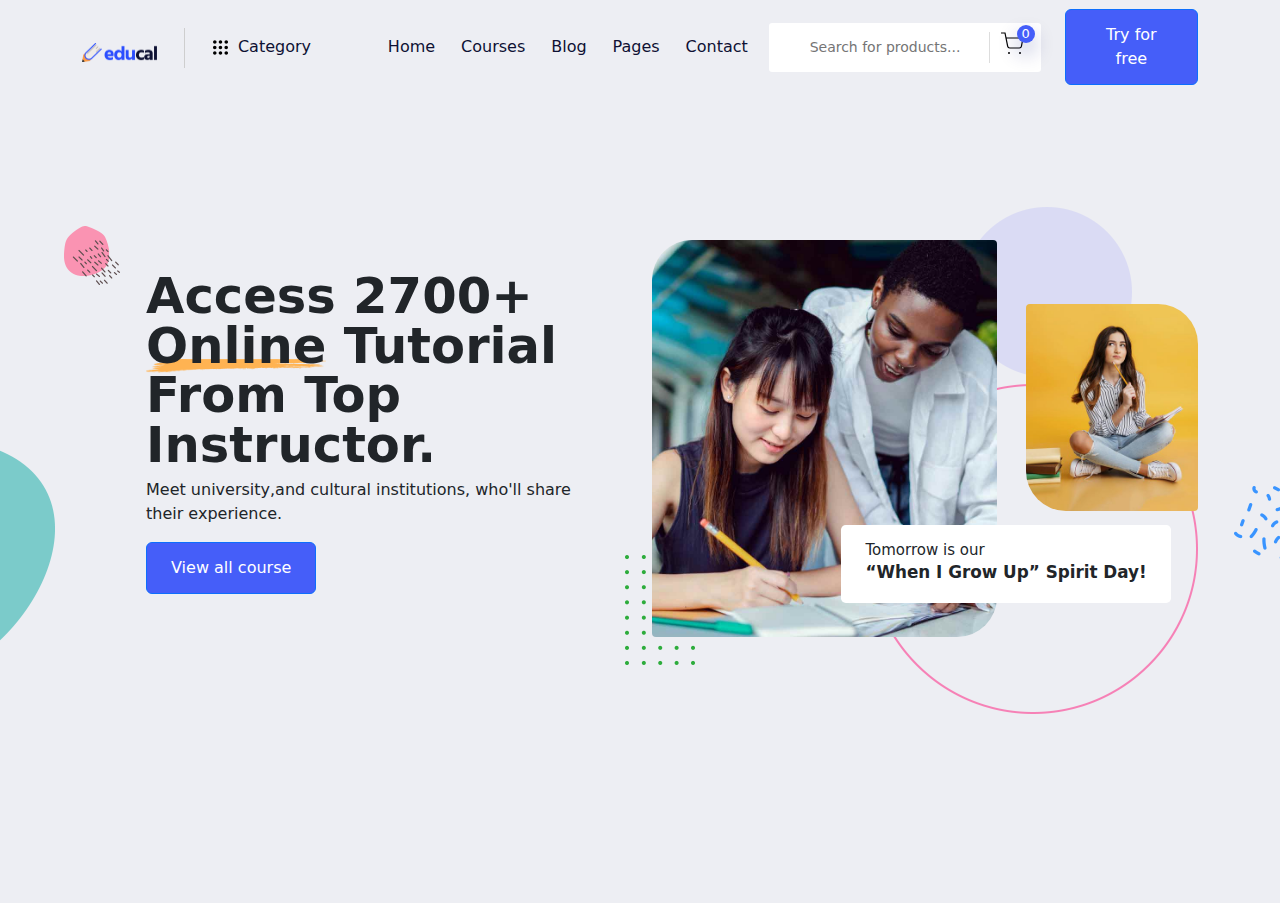
==== index.html @ 059711ac "created main_page" ====
<!DOCTYPE html>
<html lang="en">

<head>
    <meta charset="UTF-8">
    <meta name="viewport" content="width=device-width, initial-scale=1.0">
    <link rel="stylesheet" href="https://cdnjs.cloudflare.com/ajax/libs/font-awesome/6.5.2/css/all.min.css"
        integrity="sha512-SnH5WK+bZxgPHs44uWIX+LLJAJ9/2PkPKZ5QiAj6Ta86w+fsb2TkcmfRyVX3pBnMFcV7oQPJkl9QevSCWr3W6A=="
        crossorigin="anonymous" referrerpolicy="no-referrer" />
    <link rel="stylesheet" href="./assets/css/bootstrap.min.css">
    <link rel="stylesheet" href="./assets/css/style.css">
    <title>Educal</title>
</head>

<body>

    <header id="header">
        <div class="container-fluid">
            <div class="row align-items-center">
                <div class="col-3">
                    <div class="header_left d-flex align-items-center">
                        <a href="" class="logo">
                            <img src="./assets/images/logo-black.png" alt="">
                        </a>
                        <ul class="header_category position-relative">
                            <li class="drop_down_btn position-relative">
                                <a href="" class="d-flex align-items-center">
                                    <div class="header_category-icon">
                                        <svg viewBox="0 0 276.2 276.2">
                                            <g>
                                                <g>
                                                    <path class="cat-dot"
                                                        d="M33.1,2.5C15.3,2.5,0.9,17,0.9,34.8s14.5,32.3,32.3,32.3s32.3-14.5,32.3-32.3S51,2.5,33.1,2.5z">
                                                    </path>
                                                    <path class="cat-dot"
                                                        d="M137.7,2.5c-17.8,0-32.3,14.5-32.3,32.3s14.5,32.3,32.3,32.3c17.8,0,32.3-14.5,32.3-32.3S155.5,2.5,137.7,2.5    z">
                                                    </path>
                                                    <path class="cat-dot"
                                                        d="M243.9,67.1c17.8,0,32.3-14.5,32.3-32.3S261.7,2.5,243.9,2.5S211.6,17,211.6,34.8S226.1,67.1,243.9,67.1z">
                                                    </path>
                                                    <path class="cat-dot"
                                                        d="M32.3,170.5c17.8,0,32.3-14.5,32.3-32.3c0-17.8-14.5-32.3-32.3-32.3S0,120.4,0,138.2S14.5,170.5,32.3,170.5z">
                                                    </path>
                                                    <path class="cat-dot"
                                                        d="M136.8,170.5c17.8,0,32.3-14.5,32.3-32.3c0-17.8-14.5-32.3-32.3-32.3c-17.8,0-32.3,14.5-32.3,32.3    C104.5,156.1,119,170.5,136.8,170.5z">
                                                    </path>
                                                    <path class="cat-dot"
                                                        d="M243,170.5c17.8,0,32.3-14.5,32.3-32.3c0-17.8-14.5-32.3-32.3-32.3s-32.3,14.5-32.3,32.3    C210.7,156.1,225.2,170.5,243,170.5z">
                                                    </path>
                                                    <path class="cat-dot"
                                                        d="M33,209.1c-17.8,0-32.3,14.5-32.3,32.3c0,17.8,14.5,32.3,32.3,32.3s32.3-14.5,32.3-32.3S50.8,209.1,33,209.1z    ">
                                                    </path>
                                                    <path class="cat-dot"
                                                        d="M137.6,209.1c-17.8,0-32.3,14.5-32.3,32.3c0,17.8,14.5,32.3,32.3,32.3c17.8,0,32.3-14.5,32.3-32.3    S155.4,209.1,137.6,209.1z">
                                                    </path>
                                                    <path class="cat-dot"
                                                        d="M243.8,209.1c-17.8,0-32.3,14.5-32.3,32.3c0,17.8,14.5,32.3,32.3,32.3c17.8,0,32.3-14.5,32.3-32.3    S261.6,209.1,243.8,209.1z">
                                                    </path>
                                                </g>
                                            </g>
                                        </svg>
                                    </div>
                                    <span>Category</span>
                                </a>
                                <ul class="category_drop_down_menu drop_down_menu position-absolute">
                                    <li><a href="">English Learning</a></li>
                                    <li><a href="">Web Development</a></li>
                                    <li><a href="">Logo Design</a></li>
                                    <li><a href="">Motion Graphics</a></li>
                                    <li><a href="">Video Edition</a></li>
                                </ul>
                            </li>
                        </ul>
                    </div>
                </div>
                <div class="col-9">
                    <div class="header_right d-flex align-items-center justify-content-around">
                        <nav class="main_menu">
                            <ul class="d-flex align-items-center justify-content-evenly">
                                <li class="drop_down_btn position-relative">
                                    <a href="">Home <span><i class="fas fa-chevron-down"></i></span></a>
                                    <ul class="drop_down_menu position-absolute">
                                        <li><a href="">Home 01</a></li>
                                        <li><a href="">Home 02</a></li>
                                        <li><a href="">Home 03</a></li>
                                    </ul>
                                </li>
                                <li class="drop_down_btn position-relative">
                                    <a href="">Courses <span><i class="fas fa-chevron-down"></i></span></a>

                                <li class="drop_down_btn position-relative">
                                    <a href="">Blog <span><i class="fas fa-chevron-down"></i></span></a>

                                <li class="drop_down_btn position-relative">
                                    <a href="">Pages <span><i class="fas fa-chevron-down"></i></span></a>

                                <li title="Contact"><a href="#">Contact</a></li>
                            </ul>
                        </nav>
                        <div class="form_and_btn d-flex align-items-center justify-content-between">
                            <form action="#" class="d-flex position-relative">
                                <button><i class="fas fa-search"></i></button>
                                <input type="text" placeholder="Search for products...">
                                <a href="#" class="shop_cart position-relative">
                                    <div class="shop_cart_icon">
                                        <svg viewBox="0 0 24 24">
                                            <circle class="st0" cx="9" cy="21" r="1"></circle>
                                            <circle class="st0" cx="20" cy="21" r="1"></circle>
                                            <path class="st0"
                                                d="M1,1h4l2.7,13.4c0.2,1,1,1.6,2,1.6h9.7c1,0,1.8-0.7,2-1.6L23,6H6">
                                            </path>
                                        </svg>
                                    </div>
                                    <span class="shop_cart_label">0</span>
                                </a>
                            </form>
                            <a href="#" class="try_free btn btn-primary">Try for free</a>
                        </div>
                    </div>
                </div>
            </div>
        </div>
    </header>

    <!-- main_page section  -->
    <section class="main_page position-relative">
        <div class="main_page_custom_shape">
            <img src="./assets/images/hero-1-circle.png" alt="" class="circle position-absolute">
            <img src="./assets/images/hero-1-circle-2.png" alt="" class="semicircle position-absolute">
            <img src="./assets/images/hero-1-dot-2.png" alt="" class="dots position-absolute">
        </div>
        <div class="container">
            <div class="row">
                <div class="col-6">
                    <div class="article_wrapper">
                        <article class="article">
                            <h3><span class="d-block">Access 2700+</span>
                                <span class="yellow-line position-relative">
                                    Online
                                    <img class="yellowbg position-absolute" src="./assets/images/yellow-bg.png"
                                        alt="yellow">
                                </span>
                                Tutorial From Top Instructor.
                            </h3>
                            <p>Meet university,and cultural institutions, who'll share their experience.</p>
                            <a href="" class="try_free btn btn-primary">View all course</a>
                        </article>
                    </div>
                </div>
                <div class="col-6">
                    <div class="main_page_main_right position-relative d-flex">
                        <div class="main_page_right_side">
                            <img src="./assets/images/hero-1-dot.png" alt="" class="dot-square position-absolute">
                            <img src="./assets/images/hero-1-circle-4.png" alt="" class="fill_circle position-absolute">
                            <img src="./assets/images/hero-1-circle-3.png" alt=""
                                class="stroke_circle position-absolute">
                        </div>
                        <div class="main_page_thumb_big">
                            <figure>
                                <img src="./assets/images/hero-1.jpg" alt="">
                            </figure>
                            <div class="animation_details position-absolute">
                                <span>Tomorrow is our</span>
                                <h4>“When I Grow Up” Spirit Day!</h4>
                            </div>
                        </div>
                        <div class="main_page_thumb_sm">
                            <figure>
                                <img src="./assets/images/hero-sm-1.jpg" alt="Small Image">
                            </figure>
                        </div>
                    </div>
                </div>
            </div>
        </div>
    </section>









    <script src="https://code.jquery.com/jquery-3.4.1.slim.min.js"
        integrity="sha384-J6qa4849blE2+poT4WnyKhv5vZF5SrPo0iEjwBvKU7imGFAV0wwj1yYfoRSJoZ+n"
        crossorigin="anonymous"></script>
    <script src="https://cdn.jsdelivr.net/npm/popper.js@1.16.0/dist/umd/popper.min.js"
        integrity="sha384-Q6E9RHvbIyZFJoft+2mJbHaEWldlvI9IOYy5n3zV9zzTtmI3UksdQRVvoxMfooAo"
        crossorigin="anonymous"></script>
    <script src="https://cdn.jsdelivr.net/npm/bootstrap@4.4.1/dist/js/bootstrap.min.js"
        integrity="sha384-wfSDF2E50Y2D1uUdj0O3uMBJnjuUD4Ih7YwaYd1iqfktj0Uod8GCExl3Og8ifwB6"
        crossorigin="anonymous"></script>
    <script src="./assets/js/script.js"></script>
</body>

</html>
---- assets/css/style.css ----
/* all */
* {
    margin: 0px;
    padding: 0px;
    box-sizing: border-box;
}

body {
    overflow-x: hidden;
}

img {
    max-width: 100%;
}

p {
    line-height: 1.5;
}

ul {
    list-style: none;
    margin: 0px;
}

a {
    text-decoration: none;
}

a,
span,
label,
input {
    display: inline-block;
}

input,
textarea,
button {
    outline: none;
}

section {
    z-index: 3;
}

.shown {
    display: block;
    visibility: visible;
    opacity: 1;
    animation: scale 1s ease-in-out forwards;
    -webkit-animation: scale 1s ease-in-out forwards;
}

.hide {
    display: none;
    visibility: hidden;
    opacity: 0;
}



a.try_free {
    padding: 12.8px 24px;
    background: #455ef9;
}

a.try_free:hover {
    background: #455ef9;
    border-color: #455ef9;
    box-shadow: var(--shadow, 0 10px 20px 0 rgba(4, 23, 118, 0.3)) !important;
}

article.article h3 span .yellowbg {
    bottom: -2px;
    left: 0px;
    z-index: -1;
    animation: 3s linear 0s infinite normal none running yellowBg;
}

@keyframes yellowBg {
    0% {
        width: 0px;
    }

    15% {
        width: 100%;
    }

    85% {
        opacity: 1;
    }

    90% {
        width: 100%;
        opacity: 0;
    }

    100% {
        width: 0px;
        opacity: 0;
    }
}

/* header */

header {
    position: absolute;
    top: 0px;
    left: 0px;
    width: 100%;
    padding: 0px 70px;
    z-index: 100;
}


ul li a,
a {
    color: var(--color, #0e1133);
    font-weight: 500;
    transition: all 0.3s ease-in-out 0s;
}


header .header_left a.logo {
    margin-top: 10px;
}

header .header_left a.logo figure {
    width: 114px;
    height: 46px;
    margin: 0;
}

header .header_category {
    padding-left: 56px;
}

header .header_category::before {
    content: "";
    position: absolute;
    top: -7px;
    left: 27px;
    width: 1px;
    height: 165%;
    background: rgb(206, 206, 206);
}

header .header_category li ul.drop_down_menu li>a:hover,
header ul li.drop_down_btn:hover>a {
    color: blue;
}

header .header_category .header_category-icon {
    width: 15px;
    margin-right: 10px;
}

header ul li ul.drop_down_menu {
    left: 0px;
    width: 200px;
    background: var(--color-light, #fff);
    box-shadow: rgba(8, 0, 42, 0.08);
    visibility: hidden;
    opacity: 0;
    transition: all 0.3s ease-out 0s;
    z-index: 9;
}

header ul li ul.category_drop_down_menu {
    padding: 17px 0px 15px;
    border-radius: 4px;
}

header ul li ul.drop_down_menu li a {
    width: 100%;
}

header .header_category li ul.drop_down_menu li>a {
    padding: 3px 30px;
    color: rgb(109, 110, 117);
    font-weight: 500;
    text-transform: capitalize;
}

header li.drop_down_btn:hover ul.drop_down_menu {
    top: 100%;
    visibility: visible;
    opacity: 1;
}

header .header_right nav.main_menu {
    width: 50%;
}

header .header_right nav.main_menu ul {
    padding: 0px;
}

header .header_right nav.main_menu ul a:not(.drop_down_menu a) {
    padding: 35px 0px;
}

header nav.main_menu ul li ul.drop_down_menu {
    top: 120%;
}

header nav.main_menu ul li ul.drop_down_menu a {
    padding: 10px 25px;
    font-size: 13px;
    position: relative;
    z-index: 1;
}

header nav.main_menu ul li ul.drop_down_menu li:not(:last-child) a {
    border-bottom: 1px solid rgb(221, 221, 221);
}

header nav.main_menu ul li ul.drop_down_menu a::before {
    content: "";
    position: absolute;
    top: 0px;
    left: 0px;
    width: 100%;
    z-index: -2;
    transform-origin: right center;
    transform: scaleX(0);
    transition: transform 0.5s ease-in-out 0s;
}

header nav.main_menu ul li ul.drop_down_menu a:hover {
    color: var(--color-light, blue);
}


header nav.main_menu ul li ul.drop_down_menu a:hover::before {
    transform-origin: left center;
    transform: scaleX(1);
    transition-delay: 0.1s;
}

header .form_and_btn form {
    background: #fff;
    padding: 8px 16px 8px 24px;
    border-radius: 3.2px;
    margin-right: 24px;
    border: 1px solid transparent;
}

header .form_and_btn form .shop_cart_icon {
    width: 24px;
}

header .form_and_btn form .shop_cart_icon path {
    fill: transparent;
    stroke: rgb(0, 0, 0);
    stroke-width: 1.2px;
}

header .form_and_btn form button,
.form_and_btn form input {
    background: transparent;
    border: none;
}

header .form_and_btn form input {
    padding: 5px 16px;
    font-size: 14px;
    width: 100%;
    border-right: 1px solid rgb(221, 221, 221);
    margin-right: 10px;
}

header .form_and_btn form .shop_cart span {
    position: absolute;
    top: -7px;
    right: -11px;
    width: 18px;
    height: 18px;
    border-radius: 50%;
    background: #455ef9;
    text-align: center;
    line-height: 18px;
    color: var(--color-light, #fff);
    font-size: 13px;
    box-shadow: var(--shadow, 0 10px 20px 0 rgba(4, 23, 118, 0.3));
}



/* main_page */

section.main_page {
    padding-top: 240px;
    padding-bottom: 250px;
    background: #edeef3;
}

section.main_page .main_page_custom_shape img.circle {
    top: 25%;
    left: 5%;
    animation: 5s linear 0s infinite alternate none running rotate;
}

@keyframes rotate {
    to {
        transform: rotate(360deg);
    }
}

section.main_page .main_page_custom_shape img.semicircle {
    bottom: 29%;
    left: 0px;
}

section.main_page .main_page_custom_shape img.dots {
    right: 0px;
    bottom: 38%;
}

section.main_page .article_wrapper {
    padding-top: 32px;
}

section.main_page article.article {
    padding: 0px 16px 0px 64px;
}

article.article h3 {
    font-size: 49.6px;
    line-height: 1;
    font-weight: 600;
}

section.main_page article.main_page_article p {
    font-size: 19.2px;
    padding-right: 128px;
    margin-bottom: 32px;
}

section.main_page .main_page_main_right img {
    z-index: -1;
}

section.main_page .main_page_main_right img.dot-square {
    bottom: -3%;
    left: -5%;
    animation: 3s linear 0s infinite alternate none running upDown;
}

@keyframes upDown {
    100% {
        bottom: 14%;
    }
}

section.main_page .main_page_main_right img.fill_circle {
    top: -8%;
    right: 12%;
}

section.main_page .main_page_main_right img.stroke_circle {
    right: 0px;
    bottom: -15%;
}

section.main_page .main_page_main_right .main_page_thumb_big {
    margin-right: 28.8px;
}

section.main_page .main_page_main_right .main_page_thumb_big figure {
    border-radius: 40px 4px 40px 4px;
    overflow: hidden;
}

section.main_page.main_page_main_right.main_page_thumb_sm {
    width: 72%;
}

section.main_page .main_page_main_right .main_page_thumb_sm figure {
    margin-top: 64px;
    overflow: hidden;
    border-radius: 4px 40px 4px 40px;
}

section.main_page .main_page_main_right .animation_details {
    right: 5%;
    bottom: 12%;
    padding: 12.8px 24px;
    border-radius: 4.8px;
    background: #fff;
    box-shadow: shadow;
    animation: 2.5s ease 0s infinite normal none running bounce;
}

@keyframes bounce {

    0%,
    20%,
    50%,
    80%,
    100% {
        transform: translateY(0);
    }

    40% {
        transform: translateY(-30px);
    }

    60% {
        transform: translateY(-15px);
    }
}

section.main_page .main_page_main_right .animation_details h4 {
    font-size: 16.8px;
    font-weight: 600;
}

section.main_page .main_page_main_right .animation_details span {
    font-size: 15px;
}
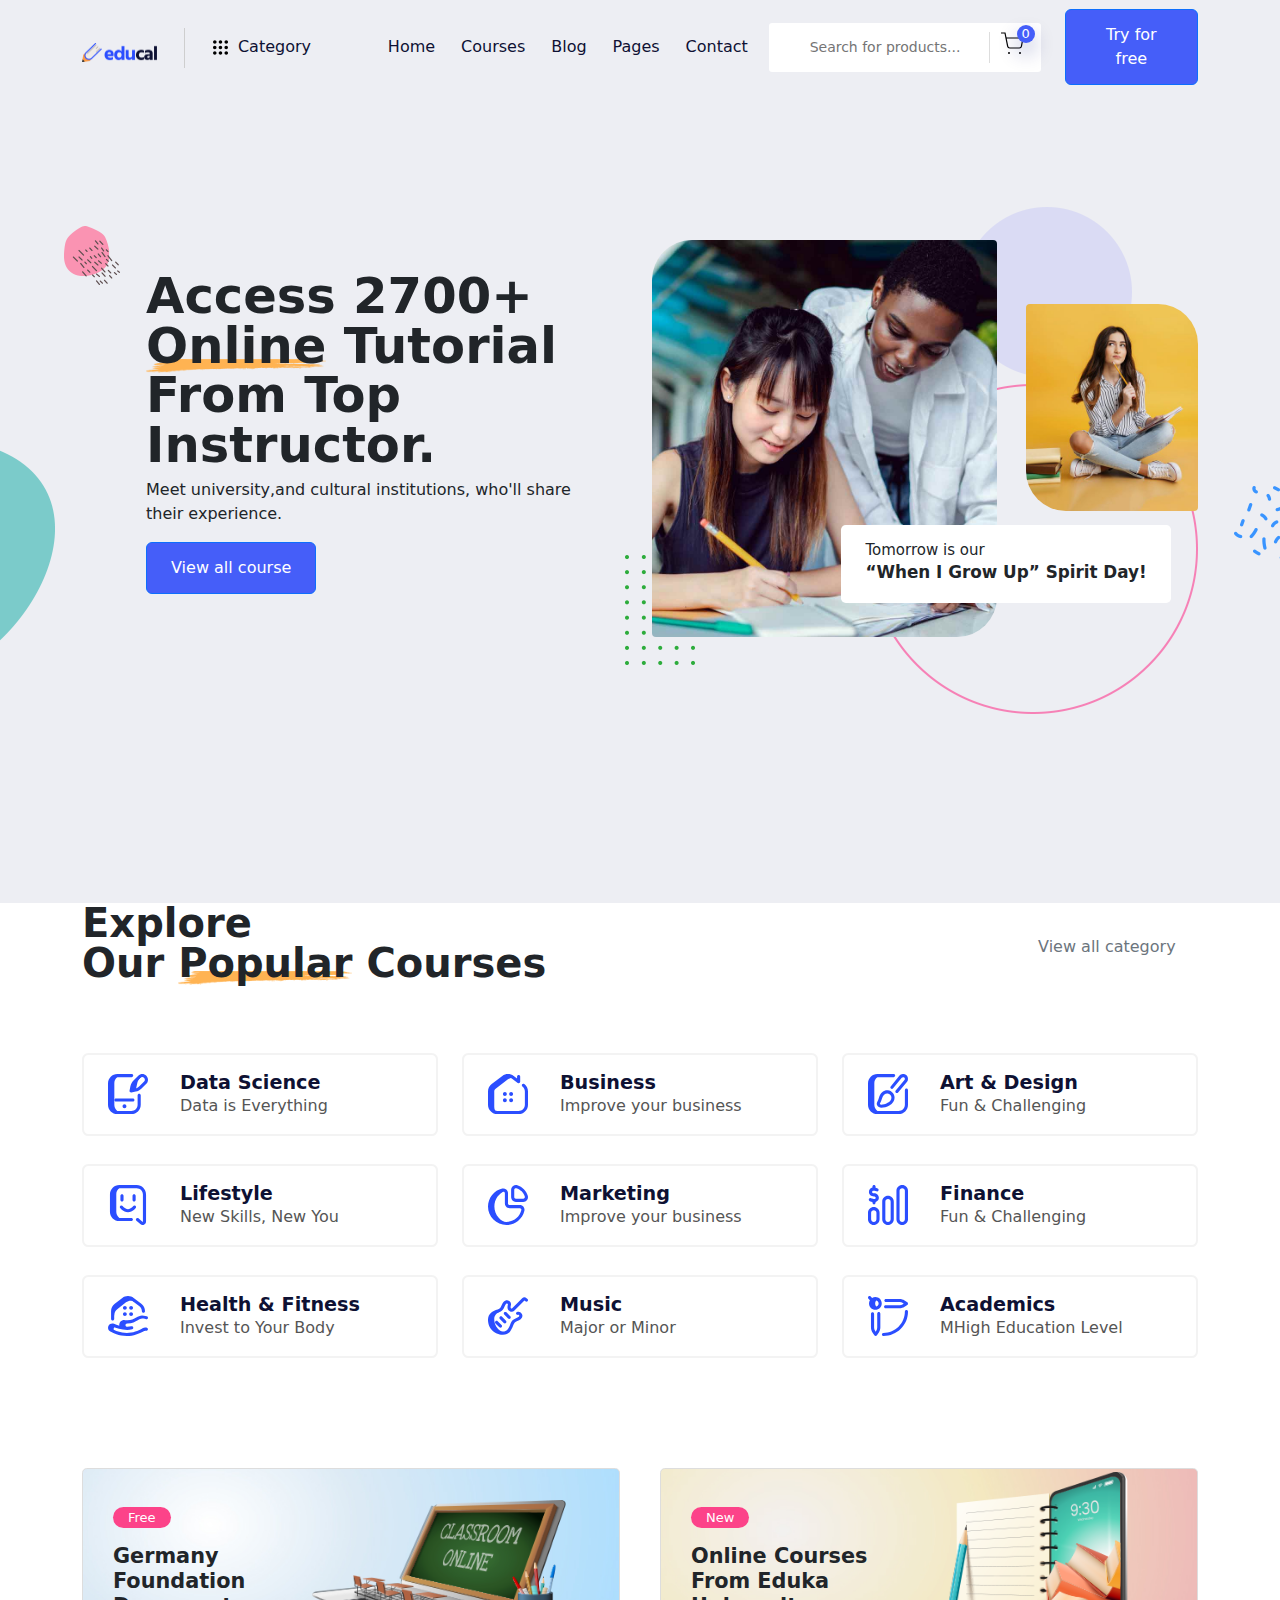
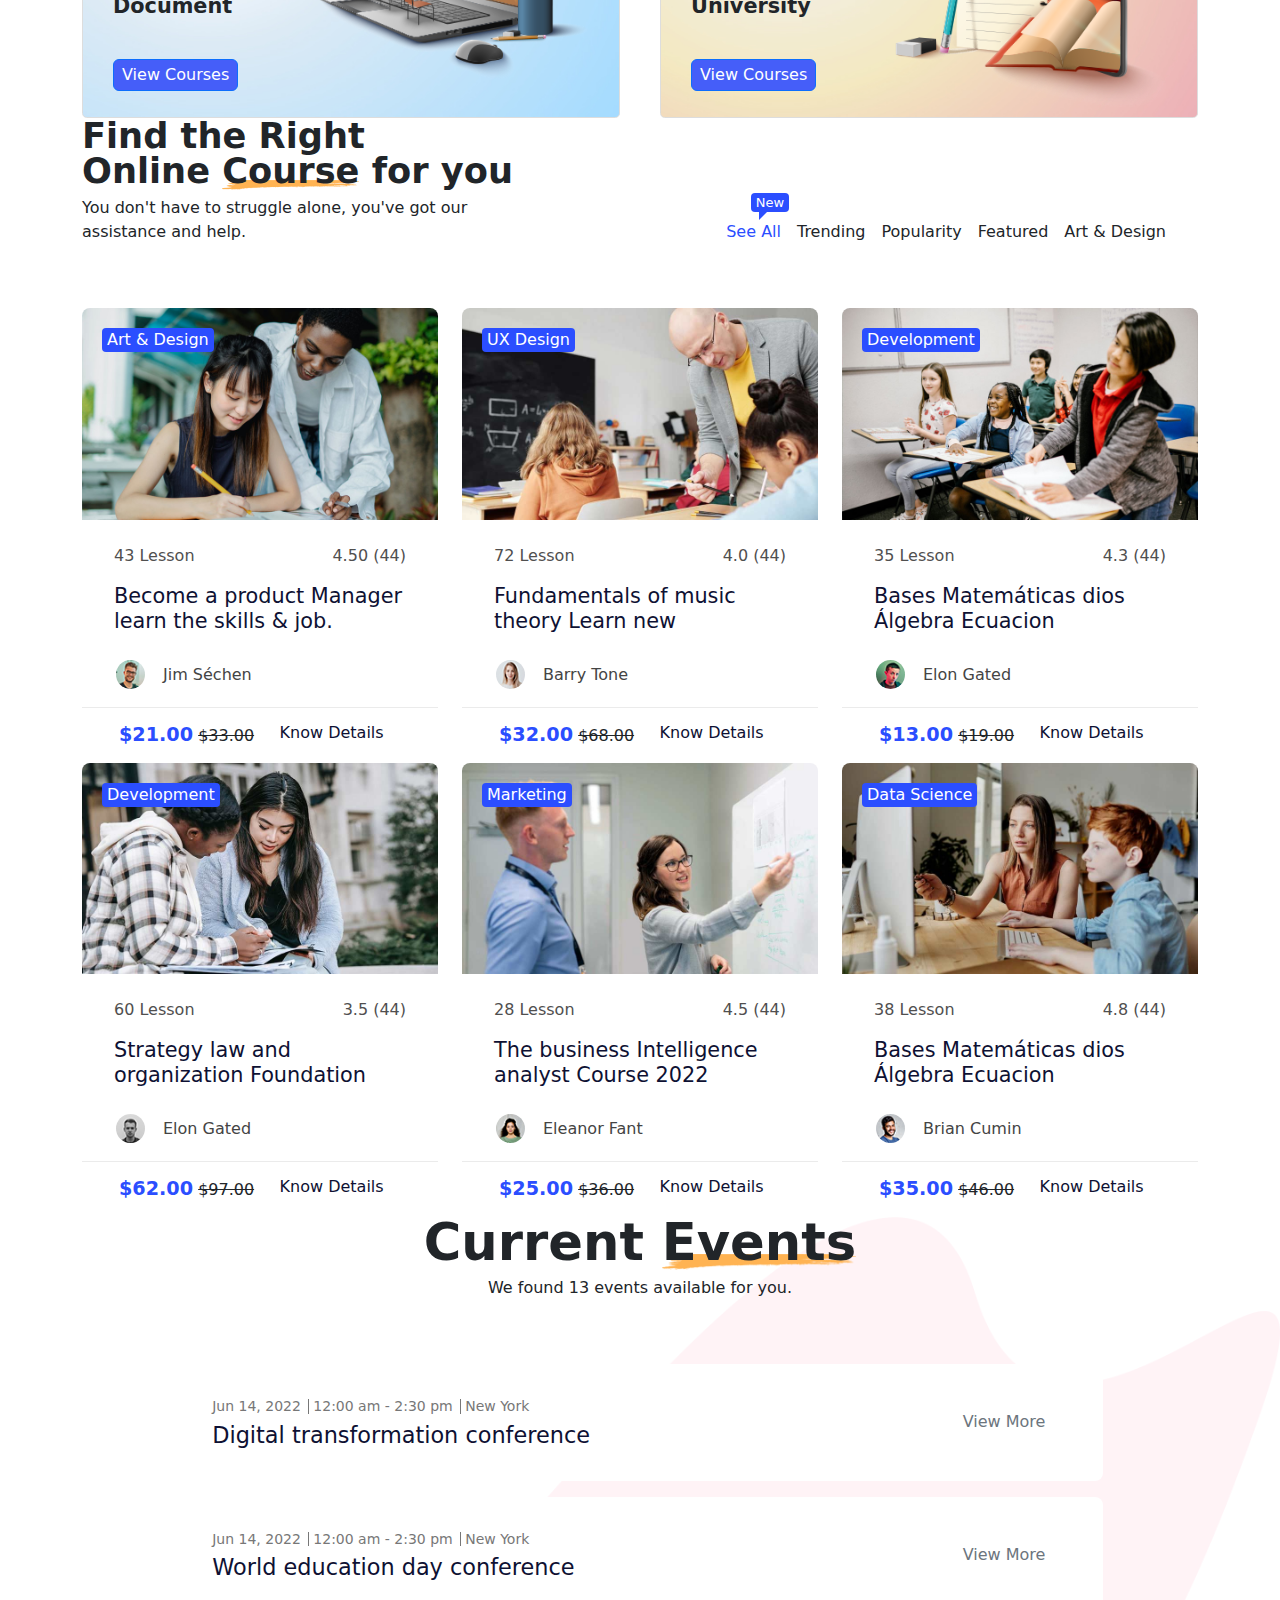
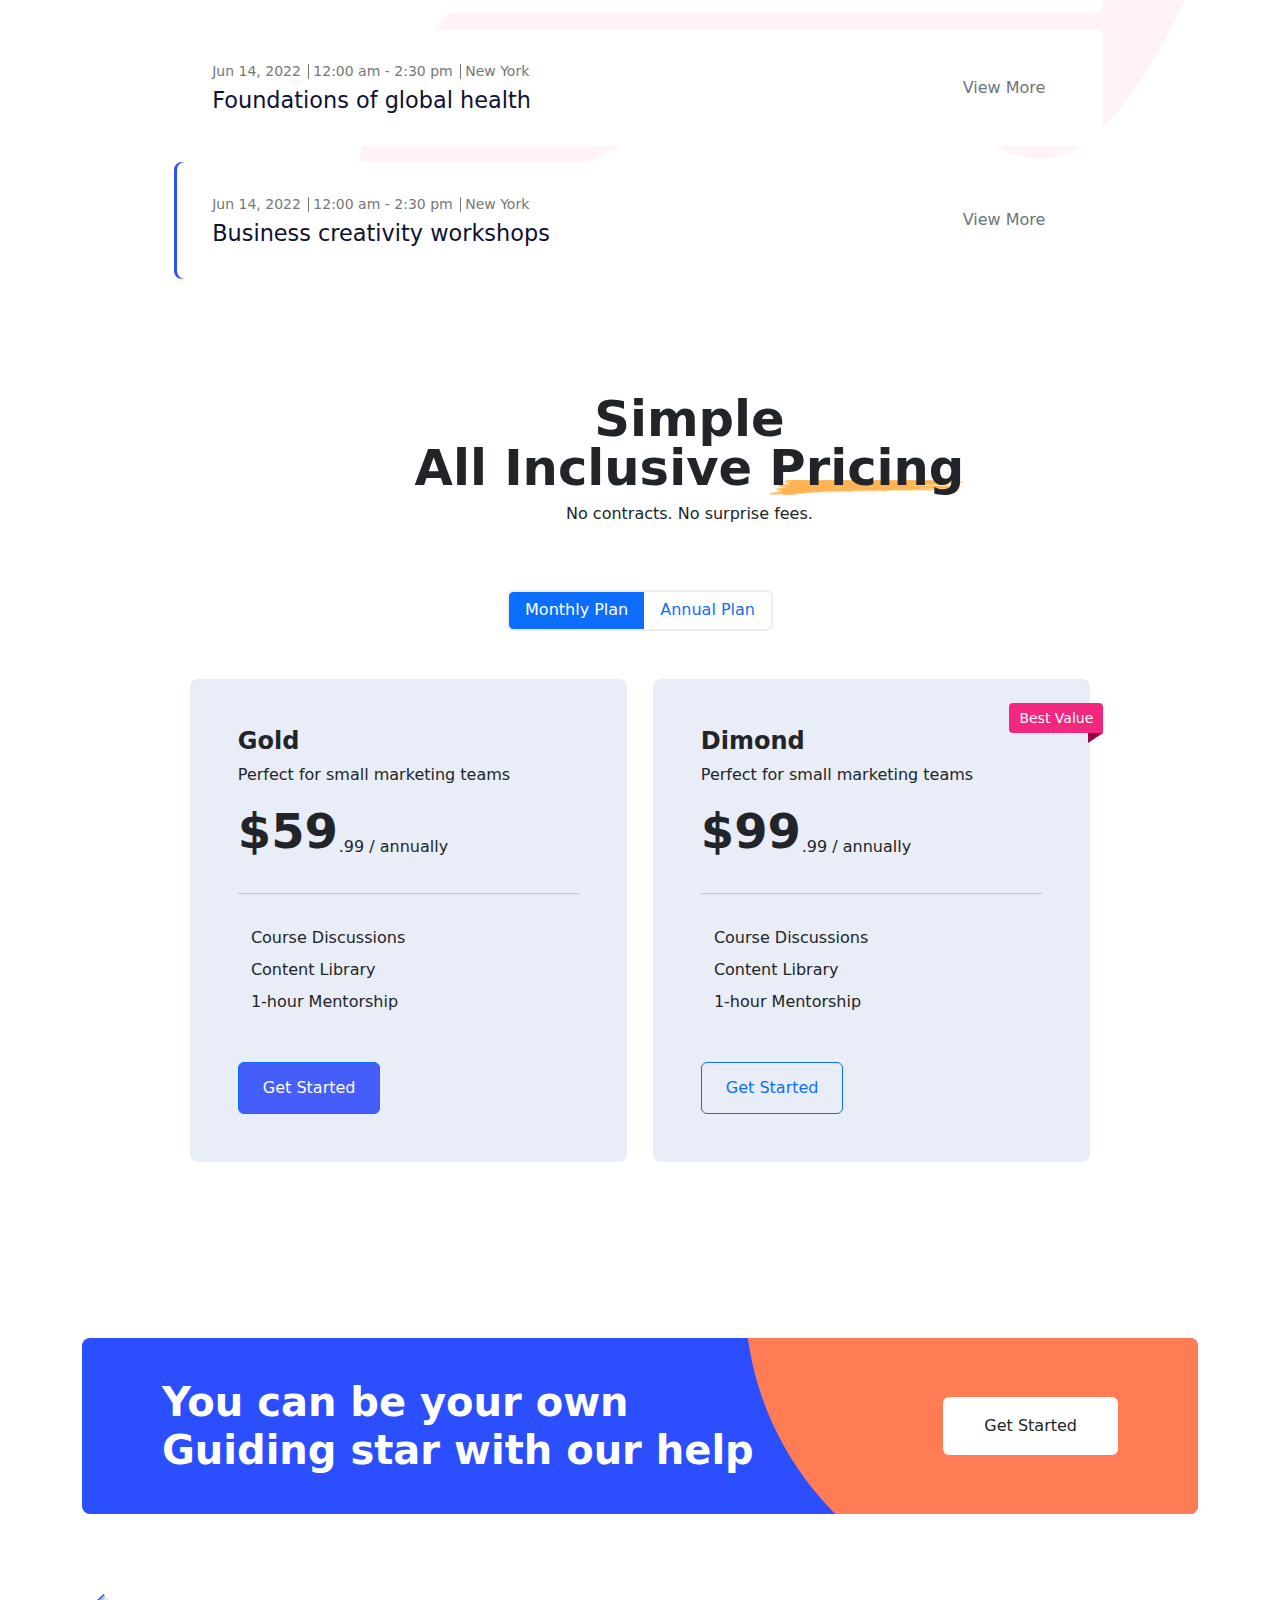
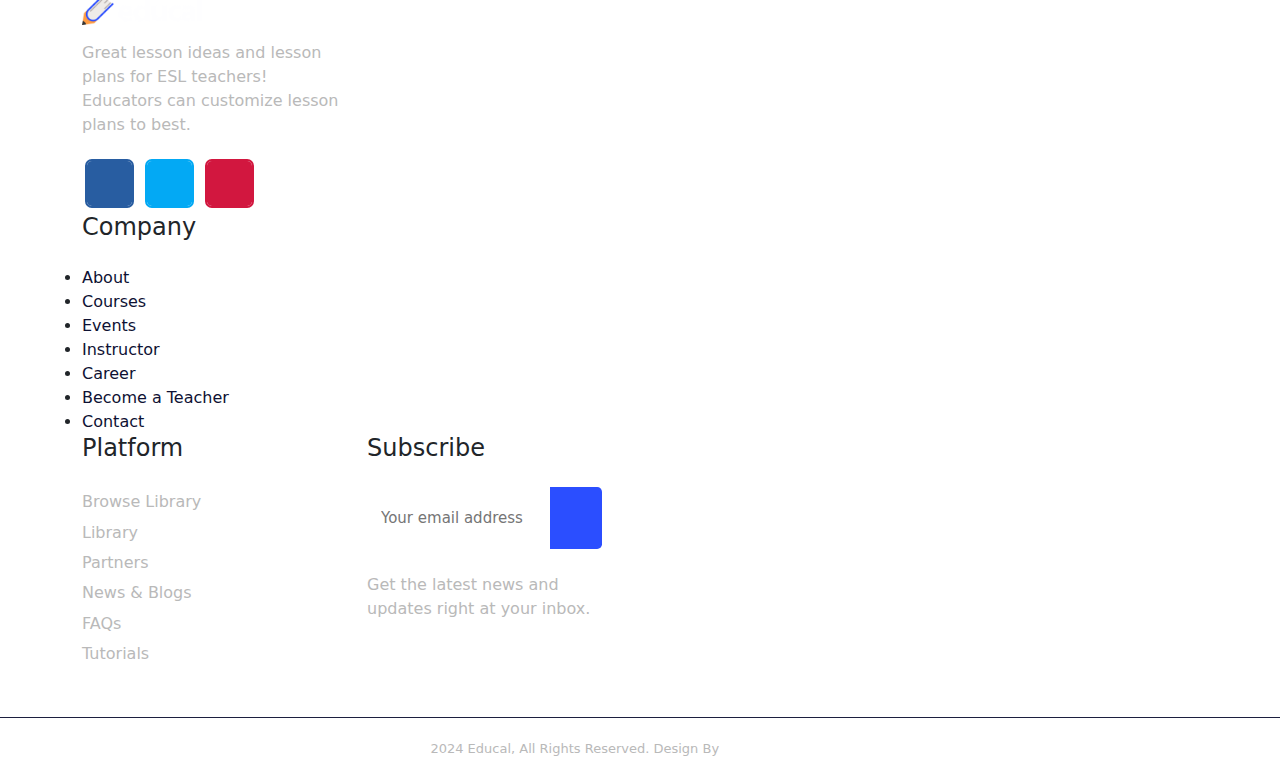
==== commit d0dbcc3d: "home page" ====
--- a/index.html
+++ b/index.html
@@ -13,7 +13,7 @@
 </head>
 
 <body>
-
+    <!-- header -->
     <header id="header">
         <div class="container-fluid">
             <div class="row align-items-center">
@@ -94,14 +94,14 @@
                                 <li class="drop_down_btn position-relative">
                                     <a href="">Pages <span><i class="fas fa-chevron-down"></i></span></a>
 
-                                <li title="Contact"><a href="#">Contact</a></li>
+                                <li title="Contact"><a href=" ">Contact</a></li>
                             </ul>
                         </nav>
                         <div class="form_and_btn d-flex align-items-center justify-content-between">
-                            <form action="#" class="d-flex position-relative">
+                            <form action=" " class="d-flex position-relative">
                                 <button><i class="fas fa-search"></i></button>
                                 <input type="text" placeholder="Search for products...">
-                                <a href="#" class="shop_cart position-relative">
+                                <a href=" " class="shop_cart position-relative">
                                     <div class="shop_cart_icon">
                                         <svg viewBox="0 0 24 24">
                                             <circle class="st0" cx="9" cy="21" r="1"></circle>
@@ -114,7 +114,7 @@
                                     <span class="shop_cart_label">0</span>
                                 </a>
                             </form>
-                            <a href="#" class="try_free btn btn-primary">Try for free</a>
+                            <a href=" " class="try_free btn btn-primary">Try for free</a>
                         </div>
                     </div>
                 </div>
@@ -137,8 +137,7 @@
                             <h3><span class="d-block">Access 2700+</span>
                                 <span class="yellow-line position-relative">
                                     Online
-                                    <img class="yellowbg position-absolute" src="./assets/images/yellow-bg.png"
-                                        alt="yellow">
+                                    <img class="yellowbg position-absolute" src="./assets/images/yellow-bg.png" alt="">
                                 </span>
                                 Tutorial From Top Instructor.
                             </h3>
@@ -174,6 +173,893 @@
             </div>
         </div>
     </section>
+
+
+    <!-- course section -->
+    <section class="course py position-relative">
+        <div class="container">
+            <div class="row justify-content-between align-items-center mb">
+                <article class="article w-50">
+                    <h3><span class="d-block">Explore</span> Our
+                        <span class="yellow-line position-relative">
+                            Popular
+                            <img class="yellowbg position-absolute" src="./assets/images/yellow-bg.png" alt="">
+                        </span>
+                        Courses
+                    </h3>
+                </article>
+                <a href=" " class="view_all position-relative">
+                    View all category
+                    <i class="fas fa-arrow-right"></i>
+                    <i class="fas fa-arrow-right"></i>
+                </a>
+            </div>
+            <div class="row">
+                <!-- course 1 -->
+                <div class="col-4">
+                    <div class="course_category">
+                        <a href="">
+                            <div class="category_icon">
+                                <svg viewBox="0 0 512 512">
+                                    <g>
+                                        <path class="st0"
+                                            d="M178.7,492H120c-55.2,0-100-44.8-100-100V120C20,64.8,64.8,20,120,20h58.7C123.7,20,81,64.8,81,120v272   C81,447.2,123.7,492,178.7,492z M355.5,204.8l18.9-85.5c4.8-24.1,16.7-46.3,34.1-63.7l35.4-35.4c-15.1-1.4-30.7,3.7-42.3,15.3   l-61.1,61.1c-17.4,17.4-29.3,39.6-34.1,63.7L295,217l56.7-11.3C352.9,205.4,354.2,205.1,355.5,204.8L355.5,204.8z">
+                                        </path>
+                                        <path class="st1"
+                                            d="M299,512H120C53.8,512,0,458.2,0,392V120C0,53.8,53.8,0,120,0h183c11,0,20,9,20,20s-9,20-20,20H120   c-44.1,0-80,35.9-80,80v272c0,44.1,35.9,80,80,80h179c44.1,0,80-35.9,80-80V272c0-11,9-20,20-20s20,9,20,20v120   C419,458.2,365.2,512,299,512z M298.9,236.6l56.7-11.3c28.1-5.6,53.7-19.3,73.9-39.6l61.1-61.1c28.5-28.5,28.5-74.8,0-103.2   c-28.5-28.5-74.8-28.5-103.2,0l-61.1,61.1c-20.3,20.3-33.9,45.8-39.6,73.9l-11.3,56.7c-1.3,6.6,0.7,13.3,5.5,18.1   c3.8,3.8,8.9,5.9,14.1,5.9C296.3,237,297.6,236.9,298.9,236.6L298.9,236.6z M462.4,49.7c6.2,6.2,9.7,14.5,9.7,23.3   s-3.4,17.1-9.7,23.3l-61.1,61.1c-14.7,14.7-33.2,24.6-53.5,28.6l-27.3,5.4l5.4-27.3c4.1-20.3,14-38.8,28.6-53.5l61.1-61.1   c6.2-6.2,14.5-9.7,23.3-9.7S456.1,43.4,462.4,49.7L462.4,49.7z">
+                                        </path>
+                                        <path class="st2"
+                                            d="M319,352H101c-11,0-20-9-20-20s9-20,20-20h218c11,0,20,9,20,20S330.1,352,319,352z M211,387   c-13.8,0-25,11.2-25,25s11.2,25,25,25s25-11.2,25-25S224.8,387,211,387z">
+                                        </path>
+                                    </g>
+                                </svg>
+                            </div>
+                            <div class="category_content">
+                                <h4>Data Science</h4>
+                                <p>Data is Everything</p>
+                            </div>
+                        </a>
+                    </div>
+                </div>
+                <!-- course 2 -->
+                <div class="col-4">
+                    <div class="course_category">
+                        <a href=" ">
+                            <div class="category_icon">
+                                <svg viewBox="0 0 512 512">
+                                    <g>
+                                        <path class="st0"
+                                            d="M111.3,491.6C60.1,487.1,20,444.2,20,392V223.7c0-31.2,14.6-60.6,39.4-79.5l136-103.7   c35.8-27.3,85.5-27.3,121.3,0l9.2,7c-24.6-2.4-49.8,4.2-70.5,20L93.6,190.8C85,197.4,80,207.5,80,218.3V419   C80,447.6,92,473.4,111.3,491.6L111.3,491.6z">
+                                        </path>
+                                        <path class="st1"
+                                            d="M392,512H120C53.8,512,0,458.1,0,392V223.7c0-37.2,17.7-72.9,47.2-95.4l136-103.7   c42.8-32.7,102.7-32.7,145.5,0L372,57.5V32c0-11,9-20,20-20s20,9,20,20v65.9c0,7.6-4.3,14.5-11.1,17.9c-6.8,3.4-15,2.6-21-2   l-75.4-57.4c-28.6-21.8-68.5-21.8-97,0l-136,103.7c-19.7,15-31.5,38.8-31.5,63.6V392c0,44.1,35.9,80,80,80h272   c44.1,0,80-35.9,80-80V223.7c0-25.1-11.6-49-31.1-63.8c-8.8-6.7-10.5-19.2-3.8-28s19.3-10.5,28-3.8c29.3,22.4,46.9,58.1,46.9,95.6   V392C512,458.1,458.2,512,392,512z">
+                                        </path>
+                                        <path class="st2"
+                                            d="M241,256c0,13.8-11.2,25-25,25s-25-11.2-25-25s11.2-25,25-25S241,242.2,241,256z M296,231   c-13.8,0-25,11.2-25,25c0,13.8,11.2,25,25,25s25-11.2,25-25C321,242.2,309.8,231,296,231z M216,311c-13.8,0-25,11.2-25,25   s11.2,25,25,25s25-11.2,25-25S229.8,311,216,311z M296,311c-13.8,0-25,11.2-25,25s11.2,25,25,25s25-11.2,25-25S309.8,311,296,311z">
+                                        </path>
+                                    </g>
+                                </svg>
+                            </div>
+                            <div class="category_content">
+                                <h4>Business</h4>
+                                <p>Improve your business</p>
+                            </div>
+                        </a>
+                    </div>
+                </div>
+                <!-- course 3 -->
+                <div class="col-4">
+                    <div class="course_category">
+                        <a href=" ">
+                            <div class="category_icon">
+                                <svg viewBox="0 0 512 512">
+                                    <g>
+                                        <path class="st0"
+                                            d="M81,392V120c0-55.2,44.8-100,100-100h-61C64.8,20,20,64.8,20,120v272c0,55.2,44.8,100,100,100h61   C125.8,492,81,447.2,81,392z">
+                                        </path>
+                                        <path class="st1"
+                                            d="M392,512H120C53.8,512,0,458.2,0,392V120C0,53.8,53.8,0,120,0h208c11,0,20,9,20,20s-9,20-20,20H120   c-44.1,0-80,35.9-80,80v272c0,44.1,35.9,80,80,80h272c44.1,0,80-35.9,80-80V207c0-11,9-20,20-20s20,9,20,20v185   C512,458.2,458.2,512,392,512z M385.3,236.8l112.1-134c0,0,0-0.1,0.1-0.1c22.1-26.7,18.4-66.3-8.3-88.4s-66.3-18.4-88.4,8.3   l-0.1,0.1L290.5,158.4c-7,8.6-5.7,21.2,2.9,28.1c8.6,7,21.2,5.7,28.1-2.9L431.7,48.2c8-9.6,22.4-10.9,32-2.9c9.7,8,11,22.4,3,32   l-112,133.9c-7.1,8.5-6,21.1,2.5,28.2c3.7,3.1,8.3,4.7,12.8,4.7C375.7,244,381.4,241.6,385.3,236.8L385.3,236.8z">
+                                        </path>
+                                        <path class="st2"
+                                            d="M169.5,433c-20.6,0-40.5-11.2-50.7-28.5c-8.7-14.8-9-31.6-0.9-46.3c10-18.1,15.8-34.9,21.3-51.1   c9.4-27.7,18.4-53.8,45.3-76.2c19.6-16.3,44.3-23.9,69.5-21.5c25.3,2.4,48.2,14.6,64.3,34.4c14,17.1,21.7,38.8,21.7,61.1   c0,39.4-23.7,74.5-66.7,99C242.2,421.6,201.4,433,169.5,433L169.5,433z M244.9,249c-12.7,0-24.9,4.4-34.9,12.7   c-18.3,15.2-24.5,33.3-33,58.4c-5.8,17-12.4,36.4-24.2,57.6c-0.6,1.1-1.7,3.1,0.4,6.6c2.6,4.4,9,8.8,16.3,8.8   C213.8,393.1,300,362,300,305c0-13.3-4.4-25.6-12.6-35.7c-9.4-11.4-22.6-18.5-37.2-19.9C248.4,249.1,246.6,249,244.9,249L244.9,249   z">
+                                        </path>
+                                    </g>
+                                </svg>
+                            </div>
+                            <div class="category_content">
+                                <h4>Art &amp; Design</h4>
+                                <p>Fun &amp; Challenging</p>
+                            </div>
+                        </a>
+                    </div>
+                </div>
+                <!-- course 4 -->
+                <div class="col-4">
+                    <div class="course_category">
+                        <a href=" ">
+                            <div class="category_icon">
+                                <svg viewBox="0 0 512 512">
+                                    <g>
+                                        <path class="st0"
+                                            d="M106.1,341.9V120c0-55.2,44.8-100,100-100h-61c-55.2,0-100,44.8-100,100v221.9c0,55.2,44.8,100,100,100h61   C150.8,441.8,106.1,397.1,106.1,341.9z">
+                                        </path>
+                                        <path class="st1"
+                                            d="M442.8,512c-10.5,0-20.9-3.9-29.2-11.3l-49.9-43.9c-8.3-7.3-9.1-19.9-1.8-28.2c7.3-8.3,19.9-9.1,28.2-1.8   l49.9,43.9c0.1,0,0.1,0.1,0.2,0.1c0.5,0.4,1.9,1.7,4.3,0.7c2.4-1.1,2.4-3,2.4-3.7V120c0-44.1-35.9-80-80-80H145   c-44.1,0-80,35.9-80,80v221.9c0,44.1,35.9,80,80,80h154c11,0,20,9,20,20s-9,20-20,20H145c-66.1,0-120-53.8-120-120V120   C25.1,53.8,78.9,0,145,0h222c66.1,0,120,53.8,120,120v348c0,17.6-10,33-26.1,40.2C455,510.7,448.8,512,442.8,512L442.8,512z    M350.7,264c-9.3-5.9-21.7-3.2-27.6,6.1c-0.2,0.4-25.1,38.7-67.1,38.7s-67.9-38.3-68.1-38.7c-5.9-9.3-18.3-12.1-27.6-6.1   c-9.3,5.9-12.1,18.3-6.1,27.6c1.5,2.3,38.2,57.2,101.8,57.2s99.3-54.9,100.8-57.2C362.8,282.3,360,270,350.7,264z">
+                                        </path>
+                                        <path class="st2"
+                                            d="M334,211.9c-11,0-20-9-20-20v-55c0-11,9-20,20-20s20,9,20,20v55C354,203,345,211.9,334,211.9z M199,191.9v-55   c0-11-9-20-20-20s-20,9-20,20v55c0,11,9,20,20,20S199,203,199,191.9z">
+                                        </path>
+                                    </g>
+                                </svg>
+                            </div>
+                            <div class="category_content">
+                                <h4>Lifestyle</h4>
+                                <p>New Skills, New You</p>
+                            </div>
+                        </a>
+                    </div>
+                </div>
+                <!-- course 5 -->
+                <div class="col-4">
+                    <div class="course_category">
+                        <a href=" ">
+                            <div class="category_icon">
+                                <svg viewBox="0 0 512 512">
+                                    <g>
+                                        <path class="st0"
+                                            d="M81.5,276c0-92.5,58.2-171.5,140-202.2c-9.2-7.6-21.6-11.2-34.4-8.2C91.4,87.7,20,173.5,20,276   c0,119.6,96.3,216,216,216c10.4,0,20.7-0.8,30.7-2.2C161.7,475,81.5,385.2,81.5,276z">
+                                        </path>
+                                        <path class="st1"
+                                            d="M236,512c-63.2,0-122.5-24.5-167-69S0,339.2,0,276c0-53.6,18.5-106.2,52.1-147.9c33.1-41.1,79.4-70.2,130.5-82   c17.9-4.1,36.3,0,50.7,11.5s22.7,28.6,22.7,47V236c0,11,9,20,20,20h131.4c18.4,0,35.6,8.3,47,22.7c11.4,14.4,15.6,32.9,11.5,50.7   c-11.8,51.1-41,97.4-82,130.5C342.1,493.5,289.6,512,236,512L236,512z M196.1,84.6c-1.5,0-3,0.2-4.5,0.5   C102.3,105.7,40,184.2,40,276c0,52.5,20.3,101.8,57.3,138.7c36.9,37,86.2,57.3,138.7,57.3c91.8,0,170.3-62.3,190.9-151.6   c1.4-5.9,0-12-3.8-16.8s-9.6-7.6-15.7-7.6H276c-33.1,0-60-26.9-60-60V104.6c0-6.1-2.8-11.9-7.6-15.7   C204.8,86,200.5,84.6,196.1,84.6L196.1,84.6z M187.1,65.6L187.1,65.6L187.1,65.6z">
+                                        </path>
+                                        <path class="st2"
+                                            d="M450.6,216h-93.2c-33.9,0-61.4-27.6-61.4-61.4V61.4c0-19.7,9.1-37.7,24.9-49.4c15.9-11.7,35.9-15,54.9-9.2   c31.3,9.7,60.1,27,83.2,50.2c23.2,23.2,40.5,51.9,50.2,83.2c5.9,18.9,2.5,38.9-9.3,54.8C488.3,206.9,470.3,216,450.6,216L450.6,216   z M357.4,40c-4.5,0-9,1.4-12.8,4.2c-5.5,4.1-8.7,10.3-8.7,17.2v93.2c0,11.8,9.6,21.4,21.4,21.4h93.2c6.9,0,13.1-3.2,17.2-8.7   c4.1-5.6,5.3-12.6,3.2-19.3c-7.8-25.1-21.7-48.2-40.3-66.8C412.1,62.7,389,48.8,363.9,41C361.8,40.4,359.6,40,357.4,40z">
+                                        </path>
+                                    </g>
+                                </svg>
+                            </div>
+                            <div class="category_content">
+                                <h4>Marketing</h4>
+                                <p>Improve your business</p>
+                            </div>
+                        </a>
+                    </div>
+                </div>
+                <!-- course 6 -->
+                <div class="col-4">
+                    <div class="course_category">
+                        <a href=" ">
+                            <div class="category_icon">
+                                <svg viewBox="0 0 512 512">
+                                    <g>
+                                        <path class="st4"
+                                            d="M438,512c-40.8,0-74-33.2-74-74V74c0-40.8,33.2-74,74-74s74,33.2,74,74v364C512,478.8,478.8,512,438,512z    M438,40c-18.7,0-34,15.3-34,34v364c0,18.7,15.3,34,34,34s34-15.3,34-34V74C472,55.3,456.7,40,438,40z M74,512   c-40.8,0-74-33.2-74-74v-82c0-40.8,33.2-74,74-74s74,33.2,74,74v82C148,478.8,114.8,512,74,512z M74,322c-18.7,0-34,15.3-34,34v82   c0,18.7,15.3,34,34,34s34-15.3,34-34v-82C108,337.3,92.7,322,74,322z M256,512c-40.8,0-74-33.2-74-74V213c0-40.8,33.2-74,74-74   s74,33.2,74,74v225C330,478.8,296.8,512,256,512z M256,179c-18.7,0-34,15.3-34,34v225c0,18.7,15.3,34,34,34s34-15.3,34-34V213   C290,194.3,274.7,179,256,179z">
+                                        </path>
+                                        <path class="st5"
+                                            d="M139,162.3c0-31.2-27.8-56.7-61.9-56.7c-14.5,0-25.1-7-25.1-16.7c0-9.2,7.4-16.7,16.5-16.7   c9.2,0,21.1,1,40.2,8.4c10.3,4,21.9-1.1,25.9-11.4s-1.1-21.9-11.4-25.9c-9.9-3.9-18.6-6.4-26.2-8.1V20C97,9,88,0,77,0S57,9,57,20   v13.5C31.3,38.9,12,61.7,12,89c0,32.3,28,56.7,65.1,56.7c11.9,0,21.9,7.6,21.9,16.7c0,8.9-8.3,16.7-17.7,16.7   c-7.3,0-25.8-2.7-43.9-9.9c-10.3-4.1-21.9,0.9-26,11.2s0.9,21.9,11.2,26c11.6,4.6,23.7,7.9,34.4,10V228c0,11,9,20,20,20s20-9,20-20   v-11.2c9.1-2.6,17.6-7.4,24.6-14.2C132.8,191.9,139,177.6,139,162.3L139,162.3z">
+                                        </path>
+                                    </g>
+                                </svg>
+                            </div>
+                            <div class="category_content">
+                                <h4>Finance</h4>
+                                <p>Fun &amp; Challenging</p>
+                            </div>
+                        </a>
+                    </div>
+                </div>
+                <!-- course 7 -->
+                <div class="col-4">
+                    <div class="course_category">
+                        <a href=" ">
+                            <div class="category_icon">
+                                <svg viewBox="0 0 512 512">
+                                    <g>
+                                        <path class="st0"
+                                            d="M59.3,194.1c0-31.1,14.5-60.5,39.3-79.4l96.8-74.4c35.8-27.3,85.3-27.3,121.1,0l34.9,41.2   c-35.8-27.3-85.3-27.3-121.1,0L118,170.2c-24.8,18.9-39.3,48.2-39.3,79.4L59.3,194.1z M24.5,390l-0.2,0.3   c-8.8,16.9-2.4,37.8,14.4,46.8c12.9,6.9,27.7,14.5,44.7,21.8c-0.1-1.3-0.2-5.8-0.2-6.7c-12-10.3-15.7-27.8-8.1-42.4l0.2-0.3   c8.2-15.7,26.3-21.7,43-16.4c0-0.4,0.1-0.8,0.1-1.3c-18.2-5.9-34.6-10.2-48.8-15.6C52.4,369.7,33,373.6,24.5,390L24.5,390z    M214.2,327.9c-7.3-1-14.6-0.7-21.3,1.1c-11.4,3.2-20.9,11.1-25.7,22.7c-9.2,22.4,1.8,44.8,26.8,53.9c13.8,5,30.1,7.1,46.9,7.5   c0.2-3.5,0.5-7,0.9-10.4c-15.5-8.4-21.8-24.3-15.3-40.2c3.8-9.3,11.4-15.3,20.5-17.9c0.5-0.1,1-0.2,1.5-0.4   c0.3-4.6,0.6-9.2,0.8-13.8C238.3,330.5,226.7,329.6,214.2,327.9z">
+                                        </path>
+                                        <path class="st1"
+                                            d="M6.7,381.8c13-25,42.5-35.5,70.1-25.1c19.2,7.3,42.8,16.2,68.4,23.3c-2.4-11.4-1.2-23.4,3.5-34.9   c6.9-16.7,21-29.1,38.8-34.1c9.1-2.5,19-3.1,29.3-1.7c68.4,9.3,109.1-13.8,145.1-34.2c24.2-13.7,47-26.7,73.7-26.7   c31.2,0,61.9,10.9,61.9,10.9c10.5,3.3,16.4,14.5,13.1,25s-14.5,16.4-25,13.1c0,0-25.5-9.1-49.9-9.1c-16.2,0-32.8,9.5-54,21.5   c-31.6,18-73.1,41.5-134.8,41.5c-11.1,0-22.9-0.8-35.3-2.5c-4.9-0.7-9.5-0.5-13.2,0.6c-4.2,1.2-9.8,4-12.6,10.8   c-2.2,5.3-2.3,10.2-0.3,14.7c2.4,5.5,7.9,10,15.5,12.8c10.9,4,26.5,6.1,44.1,6.3c19,0.1,37.5-2.1,53.8-6.3   c10.7-2.8,21.6,3.6,24.4,14.2c2.8,10.7-3.6,21.6-14.2,24.4c-19.1,5-41,7.6-64,7.6C169,433.8,104,409.7,62.6,394   c-6.9-2.6-16.5-1.5-20.7,6.5c-3.7,7.2-1,16.1,6.1,20C98.1,447.3,156.2,472,241.7,472c76.1,0,146.1-29.4,191.5-54   c35-19,60.5-13,63.3-12.2v0.1c8.5,2.3,14.9,10,14.9,19.3c0,11-8.9,20-20,20c-1.9,0-3.8-0.3-5.5-0.8c-3.4-0.4-15.7-0.9-33.6,8.8   C402.9,480,326.3,512,241.8,512c-107.2,0-178.3-38-212.5-56.2C3,441.7-7.1,408.3,6.7,381.8L6.7,381.8z">
+                                        </path>
+                                        <path class="st1"
+                                            d="M486.9,443.6L486.9,443.6L486.9,443.6z M79.2,293.4v-99.3c0-24.7,11.7-48.5,31.5-63.5l96.8-74.3   c28.5-21.7,68.3-21.7,96.9,0l97.8,74.4c20,15.2,31.4,38.2,31.4,63c0,11,8.9,20,20,20c11,0,20-8.9,20-20c0-37.4-17.2-71.9-47.2-94.8   l-97.8-74.4C285.8-8.2,226-8.2,183.2,24.5L86.4,98.8c-29.5,22.5-47.1,58.1-47.1,95.2v99.3c0,11,8.9,20,20,20S79.2,304.4,79.2,293.4   L79.2,293.4z">
+                                        </path>
+                                        <path class="st2"
+                                            d="M240.9,151.6c0,13.8-11.2,25-25,25s-25-11.2-25-25s11.2-25,25-25S240.9,137.9,240.9,151.6z M295.8,126.7   c-13.8,0-25,11.2-25,25s11.2,25,25,25s25-11.2,25-25S309.6,126.7,295.8,126.7z M216,206.5c-13.8,0-25,11.2-25,25s11.2,25,25,25   s25-11.2,25-25S229.8,206.5,216,206.5L216,206.5z M295.8,206.5c-13.8,0-25,11.2-25,25s11.2,25,25,25s25-11.2,25-25   S309.6,206.5,295.8,206.5L295.8,206.5z">
+                                        </path>
+                                    </g>
+                                </svg>
+                            </div>
+                            <div class="category_content">
+                                <h4>Health &amp; Fitness</h4>
+                                <p>Invest to Your Body</p>
+                            </div>
+                        </a>
+                    </div>
+                </div>
+                <!-- course 8 -->
+                <div class="col-4">
+                    <div class="course_category">
+                        <a href=" ">
+                            <div class="category_icon">
+                                <svg viewBox="0 0 512 512">
+                                    <g>
+                                        <path class="st0"
+                                            d="M128.9,421.4c-37.9-36.3-49-86.7-49-122.8c0-54.9,32.9-79.8,68.9-96.7V181C101.9,205.1,20,217,20,303.6   c0,36.1,11.1,86.5,48.9,122.9c36.4,37.8,86.8,48.9,122.9,48.9c14.5,0,26.9-2.3,37.6-6.4C196.7,465.1,158.2,452,128.9,421.4z">
+                                        </path>
+                                        <g>
+                                            <path class="st1"
+                                                d="M505.6,38.8l-12.4-11.4c-15.9-14.7-40.3-14.2-55.6,1.3L309.9,158c-4.8,4.9-10.4,3.5-12.5,2.7s-7.1-3.3-7.6-10    c-0.8-10.8,0-20.7,2.2-27.8c5-15.6,2.6-32-6.5-45.2c-9.3-13.5-24.6-22-40.8-22.9c-13.1-0.7-32.1,4.9-46.4,22.5    c-10,12.4-17.1,27.7-24,42.5c-6,13-12.3,26.5-18.4,32.4c-0.1,0.1-0.2,0.2-0.3,0.3c-8.6,8.6-26.3,15.7-45,23.3    C87.1,185.3,60.4,196,39,214.5c-25.9,22.4-39,52.4-39,89.1c0,25.3,5.3,89.3,54.8,137c47.7,49.4,111.7,54.8,137,54.8    c36.7,0,66.6-13.1,89-39.1c18.5-21.4,29.2-48.1,38.7-71.6c7.5-18.7,14.9-36.6,23.5-45.2l0,0l0,0c5.9-6.1,19.4-12.4,32.4-18.4    c14.8-6.9,30.1-14,42.5-24c17.6-14.3,23.2-33.3,22.5-46.4c-0.8-16.2-9.4-31.5-22.9-40.8c-13.1-9.1-29.6-11.5-45.2-6.5    c-10.5,3.3-16.3,14.6-13,25.1s14.6,16.3,25.1,13c3.8-1.2,7.3-0.8,10.3,1.3c3.3,2.3,5.5,6.2,5.7,10.1c0,0.1,0.3,6.8-7.7,13.2    c-8.5,6.9-21.6,12.9-34.2,18.8c-17.1,7.9-33.2,15.4-44.3,26.8c-14.3,14.4-22.9,35.7-31.9,58.2c-20.8,51.7-38.4,85.7-90.6,85.7    c-20.2,0-71.3-4.2-108.5-42.8c-0.2-0.2-0.4-0.4-0.6-0.6C44.1,374.9,40,323.8,40,303.6c0-52.3,33.9-69.8,85.7-90.6    c22.5-9.1,43.8-17.6,58.2-31.9c11.5-11.1,18.9-27.2,26.8-44.3c5.9-12.6,11.9-25.7,18.8-34.2c6.5-8,13.2-7.7,13.2-7.7    c3.8,0.2,7.8,2.4,10.1,5.7c2.1,3,2.5,6.5,1.3,10.3c-3.8,12.1-5.2,26.9-4,43c1.5,20.3,14.4,37.3,33.6,44.4    c19.3,7.1,40.2,2.5,54.7-12.1L466.1,56.7l12.4,11.4c8.1,7.5,20.7,7,28.2-1.1S513.7,46.3,505.6,38.8L505.6,38.8z">
+                                            </path>
+                                            <path class="st1"
+                                                d="M207.6,209.5c-7.8,7.8-7.8,20.5,0,28.3l49.9,49.9c3.9,3.9,9,5.9,14.1,5.9s10.2-2,14.1-5.9    c7.8-7.8,7.8-20.5,0-28.3l-49.9-49.9C228.1,201.7,215.4,201.7,207.6,209.5L207.6,209.5z">
+                                            </path>
+                                        </g>
+                                        <path class="st2"
+                                            d="M215.8,350.5c-5.1,0-10.2-2-14.1-5.9l-49.9-49.9c-7.8-7.8-7.8-20.5,0-28.3s20.5-7.8,28.3,0l49.9,49.9   c7.8,7.8,7.8,20.5,0,28.3C226,348.6,220.9,350.5,215.8,350.5z M173.9,400.6c7.8-7.8,7.8-20.5,0-28.3L124,322.4   c-7.8-7.8-20.5-7.8-28.3,0s-7.8,20.5,0,28.3l49.9,49.9c3.9,3.9,9,5.9,14.1,5.9C164.9,406.4,170,404.5,173.9,400.6z">
+                                        </path>
+                                    </g>
+                                </svg>
+                            </div>
+                            <div class="category_content">
+                                <h4>Music</h4>
+                                <p>Major or Minor</p>
+                            </div>
+                        </a>
+                    </div>
+                </div>
+                <!-- course 9 -->
+                <div class="col-4">
+                    <div class="course_category">
+                        <a href=" ">
+                            <div class="category_icon">
+                                <svg viewBox="0 0 512 512">
+                                    <g>
+                                        <path class="st0"
+                                            d="M91.5,96c0-23.1,12.7-43.2,31.5-53.7c-8.9-5-19.1-7.8-30-7.8C59,34.5,31.5,62,31.5,96S59,157.5,93,157.5   c10.9,0,21.1-2.8,30-7.8C104.2,139.2,91.5,119.1,91.5,96z">
+                                        </path>
+                                        <path class="st1"
+                                            d="M158,226v178.6c0,22.6-6.6,44.5-19.2,63.3c-0.1,0.1-0.1,0.1-0.2,0.2l-24.2,35.2c-3.7,5.4-9.9,8.7-16.5,8.7   s-12.8-3.2-16.5-8.7l-24.2-35.2c-0.1-0.1-0.1-0.1-0.2-0.2c-12.4-18.9-19-40.7-19-63.3V229c0-11,9-20,20-20s20,9,20,20v175.6   c0,14.6,4.3,28.8,12.4,41l7.6,11.1l7.6-11.1c8.1-12.2,12.4-26.4,12.4-41V226c0-11,9-20,20-20S158,215,158,226L158,226z M503.3,81.5   l-35.2-24.2c-0.1-0.1-0.1-0.1-0.2-0.2C449,44.6,427.2,38,404.6,38H229c-11,0-20,9-20,20s9,20,20,20h175.6c14.6,0,28.8,4.3,41,12.4   l11.1,7.6l-11.1,7.6c-12.2,8.1-26.4,12.4-41,12.4H225c-11,0-20,9-20,20s9,20,20,20h179.6c22.6,0,44.5-6.6,63.3-19.2   c0.1-0.1,0.1-0.1,0.2-0.2l35.2-24.2c5.4-3.7,8.7-9.9,8.7-16.5S508.8,85.2,503.3,81.5z M176,94.5c0,44.9-36.6,81.5-81.5,81.5   S13,139.4,13,94.5c0-15.2,4.2-29.5,11.5-41.7L5.9,34.1C-2,26.3-2,13.7,5.9,5.9s20.5-7.8,28.3,0l18.7,18.7C65,17.2,79.3,13,94.5,13   C139.4,13,176,49.6,176,94.5z M136,94.5C136,71.6,117.4,53,94.5,53S53,71.6,53,94.5S71.6,136,94.5,136S136,117.4,136,94.5z">
+                                        </path>
+                                        <path class="st2"
+                                            d="M198,512c-11,0-20-9-20-20s9-20,20-20c151.1,0,274-122.9,274-274c0-11,9-20,20-20s20,9,20,20   c0,83.9-32.7,162.7-92,222S281.9,512,198,512z">
+                                        </path>
+                                    </g>
+                                </svg>
+                            </div>
+                            <div class="category_content">
+                                <h4> Academics</h4>
+                                <p>MHigh Education Level</p>
+                            </div>
+                        </a>
+                    </div>
+                </div>
+            </div>
+            <div class="row">
+                <div class="col-6">
+                    <div class="course_base_item one d-flex justify-content-between align-items-center">
+                        <div class="course_base_content">
+                            <span>Free</span>
+                            <h3>Germany Foundation<br>
+                                Document</h3>
+                            <a href="" class="btn btn-primary try_free">View Courses</a>
+                        </div>
+                        <div class="course_base_thumb">
+                            <figure>
+                                <img src="./assets/images/banner-img-1.png" alt="">
+                            </figure>
+                        </div>
+                    </div>
+                </div>
+                <div class="col-6">
+                    <div class="course_base_item two d-flex justify-content-between align-items-center">
+                        <div class="course_base_content">
+                            <span>New</span>
+                            <h3>Online Courses<br>
+                                From Eduka University</h3>
+                            <a href="" class="btn btn-primary try_free">View Courses</a>
+                        </div>
+                        <div class="course_base_thumb">
+                            <figure>
+                                <img src="./assets/images/banner-img-2.png" alt="">
+                            </figure>
+                        </div>
+                    </div>
+                </div>
+            </div>
+        </div>
+    </section>
+    <!-- course categ-cards -->
+    <section class="course_categories py position-relative">
+        <div class="container">
+            <div class="row mb">
+                <div class="col-5">
+                    <article class="article">
+                        <h3>Find the Right<br>Online
+                            <span class="yellow-line position-relative">
+                                Course
+                                <img class="yellowbg position-absolute" src="./assets/images/yellow-bg.png"
+                                    alt="yellow">
+                            </span>
+                            for you
+                        </h3>
+                        <p>You don't have to struggle alone, you've got our assistance and help.</p>
+                    </article>
+                </div>
+                <div class="col-7 d-flex align-items-end justify-content-end column">
+                    <ul class="course_categoties_filter_menu d-flex pb-3">
+                        <li data-filter="all" class="filter_item position-relative active">
+                            See All
+                            <span class="position-absolute">New</span>
+                        </li>
+                        <li data-filter="trending" class="filter_item">Trending</li>
+                        <li data-filter="popularity" class="filter_item">Popularity</li>
+                        <li data-filter="featured" class="filter_item">Featured</li>
+                        <li data-filter="art_design" class="filter_item">Art &amp; Design</li>
+                    </ul>
+                </div>
+            </div>
+            <div class="row">
+                <!-- card 1 -->
+                <div class="col-4 course_card trending popularity art_design shown">
+                    <div class="course_card_item">
+                        <div class="course_card_header position-relative">
+                            <a href="">
+                                <img src="./assets/images/course11.jpg" alt="">
+                            </a>
+                            <div class="course_tag position-absolute">
+                                <span>Art &amp; Design</span>
+                            </div>
+                        </div>
+                        <div class="course_card_body">
+                            <div class="course_lesson_and_rating d-flex justify-content-between">
+                                <span>
+                                    <i class="fas fa-book"></i>
+                                    43 Lesson
+                                </span>
+                                <span>
+                                    <i class="fas fa-star"></i> 4.50
+                                    <span class="rating_count">(44)</span>
+                                </span>
+                            </div>
+                            <h3 class="course_name"><a href="">Become a product Manager learn the skills &amp; job.</a>
+                            </h3>
+                            <div class="course_instructor d-flex align-items-center">
+                                <figure class="instructor_img">
+                                    <img src="./assets/images/teacher-1.jpg" alt="">
+                                </figure>
+                                <span class="instructor_name"><a href="">Jim Séchen</a></span>
+                            </div>
+                        </div>
+                        <div class="course_card_footer d-flex justify-content-between">
+                            <span class="pricing">
+                                <span class="current_amount">$21.00</span>
+                                <del class="del">$33.00</del>
+                            </span>
+                            <a href="" class="view_all position-relative">
+                                Know Details
+                                <i class="fas fa-arrow-right"></i>
+                                <i class="fas fa-arrow-right"></i>
+                            </a>
+                        </div>
+                    </div>
+                </div>
+                <!-- card 2 -->
+                <div class="col-4 course_card popularity featured art_design shown">
+                    <div class="course_card_item">
+                        <div class="course_card_header position-relative">
+                            <a href="">
+                                <img src="./assets/images/course-2-1.jpg" alt="">
+                            </a>
+                            <div class="course_tag position-absolute">
+                                <span>UX Design</span>
+                            </div>
+                        </div>
+                        <div class="course_card_body">
+                            <div class="course_lesson_and_rating d-flex justify-content-between">
+                                <span>
+                                    <i class="fas fa-book"></i>
+                                    72 Lesson
+                                </span>
+                                <span>
+                                    <i class="fas fa-star"></i> 4.0
+                                    <span class="rating_count">(44)</span>
+                                </span>
+                            </div>
+                            <h3 class="course_name"><a href="">Fundamentals of music theory Learn new</a></h3>
+                            <div class="course_instructor d-flex align-items-center">
+                                <figure class="instructor_img">
+                                    <img src="./assets/images/teacher-2.jpg" alt="">
+                                </figure>
+                                <span class="instructor_name"><a href="">Barry Tone</a></span>
+                            </div>
+                        </div>
+                        <div class="course_card_footer d-flex justify-content-between">
+                            <span class="pricing">
+                                <span class="current_amount">$32.00</span>
+                                <del class="del">$68.00</del>
+                            </span>
+                            <a href="" class="view_all position-relative">
+                                Know Details
+                                <i class="fas fa-arrow-right"></i>
+                                <i class="fas fa-arrow-right"></i>
+                            </a>
+                        </div>
+                    </div>
+                </div>
+                <!-- card 3 -->
+                <div class="col-4 course_card marketing featured art_design shown">
+                    <div class="course_card_item">
+                        <div class="course_card_header position-relative">
+                            <a href="">
+                                <img src="./assets/images/course-3.jpg" alt="">
+                            </a>
+                            <div class="course_tag position-absolute">
+                                <span>Development</span>
+                            </div>
+                        </div>
+                        <div class="course_card_body">
+                            <div class="course_lesson_and_rating d-flex justify-content-between">
+                                <span>
+                                    <i class="fas fa-book"></i>
+                                    35 Lesson
+                                </span>
+                                <span>
+                                    <i class="fas fa-star"></i> 4.3
+                                    <span class="rating_count">(44)</span>
+                                </span>
+                            </div>
+                            <h3 class="course_name"><a href="">Bases Matemáticas dios Álgebra Ecuacion</a></h3>
+                            <div class="course_instructor d-flex align-items-center">
+                                <figure class="instructor_img">
+                                    <img src="./assets/images/teacher-3.jpg" alt="">
+                                </figure>
+                                <span class="instructor_name"><a href="">Elon Gated</a></span>
+                            </div>
+                        </div>
+                        <div class="course_card_footer d-flex justify-content-between">
+                            <span class="pricing">
+                                <span class="current_amount">$13.00</span>
+                                <del class="del">$19.00</del>
+                            </span>
+                            <a href="" class="view_all position-relative">
+                                Know Details
+                                <i class="fas fa-arrow-right"></i>
+                                <i class="fas fa-arrow-right"></i>
+                            </a>
+                        </div>
+                    </div>
+                </div>
+                <!-- card 4 -->
+                <div class="col-4 course_card popularity featured shown">
+                    <div class="course_card_item">
+                        <div class="course_card_header position-relative">
+                            <a href="">
+                                <img src="./assets/images/course-4-1.jpg" alt="">
+                            </a>
+                            <div class="course_tag position-absolute">
+                                <span>Development</span>
+                            </div>
+                        </div>
+                        <div class="course_card_body">
+                            <div class="course_lesson_and_rating d-flex justify-content-between">
+                                <span>
+                                    <i class="fas fa-book"></i>
+                                    60 Lesson
+                                </span>
+                                <span>
+                                    <i class="fas fa-star"></i> 3.5
+                                    <span class="rating_count">(44)</span>
+                                </span>
+                            </div>
+                            <h3 class="course_name"><a href="">Strategy law and organization Foundation</a></h3>
+                            <div class="course_instructor d-flex align-items-center">
+                                <figure class="instructor_img">
+                                    <img src="./assets/images/teacher-4.jpg" alt="">
+                                </figure>
+                                <span class="instructor_name"><a href="">Elon Gated</a></span>
+                            </div>
+                        </div>
+                        <div class="course_card_footer d-flex justify-content-between">
+                            <span class="pricing">
+                                <span class="current_amount">$62.00</span>
+                                <del class="del">$97.00</del>
+                            </span>
+                            <a href="" class="view_all position-relative">
+                                Know Details
+                                <i class="fas fa-arrow-right"></i>
+                                <i class="fas fa-arrow-right"></i>
+                            </a>
+                        </div>
+                    </div>
+                </div>
+                <!-- card 5 -->
+                <div class="col-4 course_card trending featured art_design shown">
+                    <div class="course_card_item">
+                        <div class="course_card_header position-relative">
+                            <a href="">
+                                <img src="./assets/images/course-5-1.jpg" alt="">
+                            </a>
+                            <div class="course_tag position-absolute">
+                                <span>Marketing</span>
+                            </div>
+                        </div>
+                        <div class="course_card_body">
+                            <div class="course_lesson_and_rating d-flex justify-content-between">
+                                <span>
+                                    <i class="fas fa-book"></i>
+                                    28 Lesson
+                                </span>
+                                <span>
+                                    <i class="fas fa-star"></i> 4.5
+                                    <span class="rating_count">(44)</span>
+                                </span>
+                            </div>
+                            <h3 class="course_name"><a href="">The business Intelligence analyst Course 2022</a></h3>
+                            <div class="course_instructor d-flex align-items-center">
+                                <figure class="instructor_img">
+                                    <img src="./assets/images/teacher-5.jpg" alt="">
+                                </figure>
+                                <span class="instructor_name"><a href="">Eleanor Fant</a></span>
+                            </div>
+                        </div>
+                        <div class="course_card_footer d-flex justify-content-between">
+                            <span class="pricing">
+                                <span class="current_amount">$25.00</span>
+                                <del class="del">$36.00</del>
+                            </span>
+                            <a href="" class="view_all position-relative">
+                                Know Details
+                                <i class="fas fa-arrow-right"></i>
+                                <i class="fas fa-arrow-right"></i>
+                            </a>
+                        </div>
+                    </div>
+                </div>
+                <!-- card 6 -->
+                <div class="col-4 course_card trending popularity art_design shown">
+                    <div class="course_card_item">
+                        <div class="course_card_header position-relative">
+                            <a href="">
+                                <img src="./assets/images/course-6-1.jpg" alt="">
+                            </a>
+                            <div class="course_tag position-absolute">
+                                <span>Data Science</span>
+                            </div>
+                        </div>
+                        <div class="course_card_body">
+                            <div class="course_lesson_and_rating d-flex justify-content-between">
+                                <span>
+                                    <i class="fas fa-book"></i>
+                                    38 Lesson
+                                </span>
+                                <span>
+                                    <i class="fas fa-star"></i> 4.8
+                                    <span class="rating_count">(44)</span>
+                                </span>
+                            </div>
+                            <h3 class="course_name"><a href="">Bases Matemáticas dios Álgebra Ecuacion</a></h3>
+                            <div class="course_instructor d-flex align-items-center">
+                                <figure class="instructor_img">
+                                    <img src="./assets/images/teacher-6.jpg" alt="">
+                                </figure>
+                                <span class="instructor_name"><a href="">Brian Cumin</a></span>
+                            </div>
+                        </div>
+                        <div class="course_card_footer d-flex justify-content-between">
+                            <span class="pricing">
+                                <span class="current_amount">$35.00</span>
+                                <del class="del">$46.00</del>
+                            </span>
+
+                            <a href="" class="view_all position-relative">
+                                Know Details
+                                <i class="fas fa-arrow-right"></i>
+                                <i class="fas fa-arrow-right"></i>
+                            </a>
+                        </div>
+                    </div>
+                </div>
+            </div>
+
+        </div>
+    </section>
+
+    <!-- events-->
+    <section class="event py postion-relative">
+        <div class="event_bg_shape position-absolute">
+            <img src="./assets/images/events-shape.png" alt="">
+        </div>
+        <div class="container">
+            <div class="row justify-content-center mb-5">
+                <div class="col-lg-5">
+                    <article class="article text-center">
+                        <h3>Current
+                            <span class="yellow-line position-relative">
+                                Events
+                                <img class="yellowbg position-absolute" src="./assets/images/yellow-bg.png" alt="">
+                            </span>
+                        </h3>
+                        <p>We found 13 events available for you.</p>
+                    </article>
+                </div>
+            </div>
+            <div class="row justify-content-center">
+                <div class="col-lg-10 col-md-10 mb-3">
+                    <div class="event_item d-flex justify-content-between align-items-center position-relative">
+                        <div class="event_item_content">
+                            <div class="event_time_and_date">
+                                <span class="br position-relative">Jun 14, 2022</span>
+                                <span class="br position-relative">12:00 am - 2:30 pm</span>
+                                <span>New York</span>
+                            </div>
+                            <h3 class="event_name"><a href="">Digital transformation conference</a></h3>
+                        </div>
+                        <div class="event_item_more">
+                            <a href="" class="view_all position-relative">
+                                View More
+                                <i class="fas fa-arrow-right"></i>
+                                <i class="fas fa-arrow-right"></i>
+                            </a>
+                        </div>
+                    </div>
+                </div>
+                <div class="col-lg-10 col-md-10 mb-3">
+                    <div class="event_item d-flex justify-content-between align-items-center position-relative">
+                        <div class="event_item_content">
+                            <div class="event_time_and_date">
+                                <span class="br position-relative">Jun 14, 2022</span>
+                                <span class="br position-relative">12:00 am - 2:30 pm</span>
+                                <span>New York</span>
+                            </div>
+                            <h3 class="event_name"><a href="">World education day conference</a></h3>
+                        </div>
+                        <div class="event_item_more">
+                            <a href="" class="view_all position-relative">
+                                View More
+                                <i class="fas fa-arrow-right"></i>
+                                <i class="fas fa-arrow-right"></i>
+                            </a>
+                        </div>
+                    </div>
+                </div>
+                <div class="col-lg-10 col-md-10 mb-3">
+                    <div class="event_item d-flex justify-content-between align-items-center position-relative">
+                        <div class="event_item_content">
+                            <div class="event_time_and_date">
+                                <span class="br position-relative">Jun 14, 2022</span>
+                                <span class="br position-relative">12:00 am - 2:30 pm</span>
+                                <span>New York</span>
+                            </div>
+                            <h3 class="event_name"><a href="">Foundations of global health</a></h3>
+                        </div>
+                        <div class="event_item_more">
+                            <a href="" class="view_all position-relative">
+                                View More
+                                <i class="fas fa-arrow-right"></i>
+                                <i class="fas fa-arrow-right"></i>
+                            </a>
+                        </div>
+                    </div>
+                </div>
+                <div class="col-lg-10 col-md-10 mb-3">
+                    <div class="event_item d-flex justify-content-between align-items-center position-relative fill">
+                        <div class="event_item_content">
+                            <div class="event_time_and_date">
+                                <span class="br position-relative">Jun 14, 2022</span>
+                                <span class="br position-relative">12:00 am - 2:30 pm</span>
+                                <span>New York</span>
+                            </div>
+                            <h3 class="event_name"><a href="">Business creativity workshops</a></h3>
+                        </div>
+                        <div class="event_item_more">
+                            <a href="" class="view_all position-relative">
+                                View More
+                                <i class="fas fa-arrow-right"></i>
+                                <i class="fas fa-arrow-right"></i>
+                            </a>
+                        </div>
+                    </div>
+                </div>
+            </div>
+        </div>
+    </section>
+
+    <!-- pricing table -->
+    <section class="pricing_table position-relative">
+        <div class="container">
+            <div class="row justify-content-center mb-5">
+                <div class="col-lg-5">
+                    <article class="article text-center">
+                        <h3>Simple <br>
+                            All Inclusive
+                            <span class="yellow-line position-relative">
+                                Pricing
+                                <img class="yellowbg position-absolute" src="./assets/images/yellow-bg.png"
+                                    alt="yellow">
+                            </span>
+                        </h3>
+                        <p>No contracts. No surprise fees.</p>
+                    </article>
+                </div>
+            </div>
+            <div class="row">
+                <div class="col-12">
+                    <ul class="nav nav-pills mb-5 mx-auto" id="pills-tab" role="tablist">
+                        <li class="nav-item" role="presentation">
+                            <button class="nav-link active" id="pills-monthly-tab" data-bs-toggle="pill"
+                                href="pills-monthly" type="button" role="tab" aria-controls="pills-monthly"
+                                aria-selected="true">Monthly Plan</button>
+                        </li>
+                        <li class="nav-item" role="presentation">
+                            <button class="nav-link" id="pills-annual-tab" data-bs-toggle="pill" href="pills-annual"
+                                type="button" role="tab" aria-controls="pills-annual" aria-selected="false">Annual
+                                Plan</button>
+
+                        </li>
+                    </ul>
+                </div>
+            </div>
+            <div class="row justify-content-center">
+                <div class="col-10">
+                    <div class="inclusive_cards tab-content" id="pills-tabcontent">
+                        <div class="inclusive_card_wrapper tab-pane fade justify-content-center active show"
+                            id="pills-monthly" role="tabpanel" aria-labelledby="pills-monthly-tab">
+                            <div class="inclusive_card gold">
+                                <div class="inclusive_card_header">
+                                    <h4>Gold</h4>
+                                    <p>Perfect for small marketing teams</p>
+                                    <h3 class="price">$59 <sub>.99 / annually</sub></h3>
+                                </div>
+                                <ul class="inclusive_card_featured">
+                                    <li><span><i class="fas fa-check"></i></span> Course Discussions</li>
+                                    <li><span><i class="fas fa-check"></i></span> Content Library</li>
+                                    <li><span><i class="fas fa-check"></i></span> 1-hour Mentorship</li>
+                                </ul>
+                                <a href="" class="btn btn-primary try_free">Get Started</a>
+                            </div>
+                            <div class="inclusive_card dimond position-relative">
+                                <span class="best_sell position-absolute">Best Value</span>
+                                <div class="inclusive_card_header">
+                                    <h4>Dimond</h4>
+                                    <p>Perfect for small marketing teams</p>
+                                    <h3 class="price">$99 <sub>.99 / annually</sub></h3>
+                                </div>
+                                <ul class="inclusive_card_featured">
+                                    <li><span><i class="fas fa-check"></i></span> Course Discussions</li>
+                                    <li><span><i class="fas fa-check"></i></span> Content Library</li>
+                                    <li><span><i class="fas fa-check"></i></span> 1-hour Mentorship</li>
+                                </ul>
+                                <a href="" class="btn btn-outline-primary try_free">Get Started</a>
+                            </div>
+                        </div>
+                        <div class="inclusive_card_wrapper tab-pane fade justify-content-center" id="pills-annual"
+                            role="tabpanel" aria-labelledby="pills-annual-tab">
+                            <div class="inclusive_card gold">
+                                <div class="inclusive_card_header">
+                                    <h4>Gold</h4>
+                                    <p>Perfect for small marketing teams</p>
+                                    <h3 class="price">$59 <sub>.99 / annually</sub></h3>
+                                </div>
+                                <ul class="inclusive_card_featured">
+                                    <li><span><i class="fas fa-check"></i></span> Course Discussions</li>
+                                    <li><span><i class="fas fa-check"></i></span> Content Library</li>
+                                    <li><span><i class="fas fa-check"></i></span> 1-hour Mentorship</li>
+                                </ul>
+                                <a href="" class="btn btn-primary try_free">Get Started</a>
+                            </div>
+                            <div class="inclusive_card dimond position-relative">
+                                <span class="best_sell position-absolute">Best Value</span>
+                                <div class="inclusive_card_header">
+                                    <h4>Dimond</h4>
+                                    <p>Perfect for small marketing teams</p>
+                                    <h3 class="price">$99 <sub>.99 / annually</sub></h3>
+                                </div>
+                                <ul class="inclusive_card_featured">
+                                    <li><span><i class="fas fa-check"></i></span> Course Discussions</li>
+                                    <li><span><i class="fas fa-check"></i></span> Content Library</li>
+                                    <li><span><i class="fas fa-check"></i></span> 1-hour Mentorship</li>
+                                </ul>
+                                <a href="" class="btn btn-outline-primary try_free">Get Started</a>
+                            </div>
+                        </div>
+                    </div>
+                </div>
+            </div>
+        </div>
+    </section>
+
+    <!-- under  footer-->
+    <section class="under_footer_guide">
+        <div class="container">
+            <div class="row justify-content-center">
+                <div class="col-12">
+                    <div class="footer_guid_card position-relative">
+                        <div class="cicle_shape position-absolute">
+                            <img src="./assets/images/cta-shape.png" alt="">
+                        </div>
+                        <div class="own_card_content  d-flex align-items-center justify-content-between">
+                            <h3 class="postion-relative">You can be your own <br> Guiding star with our help</h3>
+                            <a href="" class="btn position-relative">Get Started</a>
+                        </div>
+                    </div>
+                </div>
+            </div>
+        </div>
+    </section>
+
+    </main>
+
+    <!-- footer-->
+
+
+
+    <footer class="">
+        <div class="footer_top pb-5">
+            <div class="container">
+                <div class="row">
+                    <div class="col-3">
+                        <a href="" class="logo">
+                            <figure>
+                                <img src="./assets/images/logo.png" alt="logo">
+                            </figure>
+                        </a>
+                        <p>Great lesson ideas and lesson plans for ESL teachers! Educators can customize lesson plans to
+                            best.</p>
+                        <div class="icons mt-4">
+                            <a href="" style="--btn-color: #285da1;"><i class="fab fa-facebook-f"></i></a>
+                            <a href="" style="--btn-color: #03a9f4;"><i class="fab fa-twitter"></i></a>
+                            <a href="" style="--btn-color: #d2173f;"><i class="fab fa-pinterest-p"></i></a>
+                        </div>
+                    </div>
+                    <div class="col-3>
+                        <ul class= " footer_menu">
+                        <h4>Company</h4>
+                        <li><a href="">About</a></li>
+                        <li><a href="">Courses</a></li>
+                        <li><a href="">Events</a></li>
+                        <li><a href="">Instructor</a></li>
+                        <li><a href="">Career</a></li>
+                        <li><a href="">Become a Teacher</a></li>
+                        <li><a href="">Contact</a></li>
+                        </ul>
+                    </div>
+                    <div class="col-3">
+                        <ul class="footer_menu ps-sm-0">
+                            <h4>Platform</h4>
+                            <li><a href="">Browse Library</a></li>
+                            <li><a href="">Library</a></li>
+                            <li><a href="">Partners</a></li>
+                            <li><a href="">News & Blogs</a></li>
+                            <li><a href="">FAQs</a></li>
+                            <li><a href="">Tutorials</a></li>
+                        </ul>
+                    </div>
+                    <div class="col-3">
+                        <div class="footer_subscribe_form">
+                            <h4>Subscribe</h4>
+                            <form action="" class="d-flex mb-4">
+                                <input type="email" placeholder="Your email address">
+                                <button type="submit" class=" position-relative">
+                                    <i class="fas fa-arrow-right position-absolute"></i>
+                                    <i class="fas fa-arrow-right position-absolute"></i>
+                                </button>
+                            </form>
+                            <p>Get the latest news and updates right at your inbox.</p>
+                        </div>
+                    </div>
+                </div>
+            </div>
+        </div>
+        <div class="footer_bottom text-center">
+            <p class="m-0 py-3">2024 Educal, All Rights Reserved. Design By <a href="">Amirastan Mereyev</a></p>
+        </div>
+    </footer>
+    <div class="clickToTop_btn position-fixed">
+        <div class="circle">
+            <i class="fas fa-arrow-up position-absolute"></i>
+        </div>
+    </div>
 
 
 
--- a/assets/css/style.css
+++ b/assets/css/style.css
@@ -158,7 +158,7 @@
 header ul li ul.drop_down_menu {
     left: 0px;
     width: 200px;
-    background: var(--color-light, #fff);
+    background: #fff;
     box-shadow: rgba(8, 0, 42, 0.08);
     visibility: hidden;
     opacity: 0;
@@ -228,7 +228,7 @@
 }
 
 header nav.main_menu ul li ul.drop_down_menu a:hover {
-    color: var(--color-light, blue);
+    color: blue;
 }
 
 
@@ -280,7 +280,7 @@
     background: #455ef9;
     text-align: center;
     line-height: 18px;
-    color: var(--color-light, #fff);
+    color: #fff;
     font-size: 13px;
     box-shadow: var(--shadow, 0 10px 20px 0 rgba(4, 23, 118, 0.3));
 }
@@ -418,4 +418,698 @@
 
 section.main_page .main_page_main_right .animation_details span {
     font-size: 15px;
+}
+
+
+/*  popular course  */
+
+
+section.course {
+    background: #fff;
+}
+
+section .row.mb {
+    margin-bottom: 3rem;
+}
+
+section.course .container .col-4 {
+    margin: 0.88rem 0px;
+}
+
+section.course article.article h3 {
+    font-size: 2.5rem;
+}
+
+section a.view_all {
+    background: #fff;
+    width: max-content;
+    margin-right: 1.4rem;
+    color: var(--bs-gray-600);
+}
+
+section a.view_all i {
+    position: absolute;
+    top: 50%;
+    transform: translateY(-50%);
+    transition: all 0.3s ease-in-out 0s;
+}
+
+section a.view_all i:first-child {
+    right: 5px;
+    z-index: -1;
+    opacity: 0;
+}
+
+section a.view_all i:last-child {
+    right: -10px;
+}
+
+section a.view_all:hover {
+    color: var(--primary-color);
+}
+
+section a.view_all:hover i:first-child {
+    right: -14px;
+    opacity: 1;
+}
+
+section a.view_all:hover i:last-child {
+    right: -1.5rem;
+    opacity: 0;
+}
+
+section.course .course_category {
+    border: 2px solid rgb(243, 243, 243);
+    border-radius: 0.4rem;
+    transition: all 0.3s ease-in-out 0s;
+}
+
+
+
+section.course .course_category a {
+    width: 100%;
+    display: flex;
+    align-items: center;
+    padding-left: 1.5rem;
+}
+
+section.course .course_category .category_icon {
+    width: 40px;
+    fill: rgb(43, 78, 255);
+}
+
+section.course .course_category:hover .category_content * {
+    color: #fff;
+}
+
+section.course .course_category:hover .category_icon {
+    fill: #fff;
+}
+
+section.course .course_category .category_content h4 {
+    margin: 0px;
+    font-size: 1.2rem;
+    color: var(--color);
+    font-weight: 600;
+}
+
+section.course .course_category .category_content {
+    padding-left: 2rem;
+    padding-top: 1rem;
+}
+
+section.course .course_category .category_content p {
+    color: #555555;
+}
+
+section.course .course_base_item {
+    margin-top: 6rem;
+    padding: 30px 30px 20px;
+    border: 1px solid rgb(221, 221, 221);
+    border-radius: 0.3rem;
+    background-repeat: no-repeat;
+    background-attachment: scroll;
+    background-position: center center;
+    background-size: cover;
+}
+
+section.course .course_base_content {
+    width: 50%;
+
+}
+
+section.course .course_base_content span {
+    padding: 1px 15px;
+    color: #fff;
+    font-size: 13px;
+    border-radius: 23px;
+    margin-bottom: 1rem;
+    background: var(--secondary-color, #fc4389);
+}
+
+section.course h3 {
+    font-size: 1.3rem;
+    font-weight: 700;
+    cursor: pointer;
+}
+
+
+section.course .course_base_content a.try_free {
+    padding: 0.2rem 0.5rem;
+    margin-top: 2rem;
+}
+
+section.course .course_base_item.one {
+    background-image: url("../images/banner-bg-1.jpg");
+    margin-right: 0.5rem;
+    height: 250px;
+}
+
+section.course .course_base_item.two {
+    background-image: url("../images/banner-bg-2.jpg");
+    margin-left: 0.5rem;
+    height: 250px;
+}
+
+
+
+
+section.course .course_banner_item.two {
+    padding: 2px 30px 0px;
+}
+
+section.course .course_banner_item.two .course_banner_thumb {
+    width: 300px;
+}
+
+
+
+section.course_categories {
+    background: var(--gray-color);
+}
+
+section.course_categories article.article h3 {
+    font-size: 2.2rem;
+}
+
+section.course_categories .course_categoties_filter_menu {
+    flex-wrap: wrap;
+}
+
+section.course_categories .course_categoties_filter_menu li {
+    color: var(--color);
+    cursor: pointer;
+}
+
+section.course_categories .course_categoties_filter_menu li:not(:last-child) {
+    margin-right: 1rem;
+}
+
+section.course_categories .course_categoties_filter_menu li.active,
+section.course_categories .course_categoties_filter_menu li:hover {
+    color: var(--primary-color, #2b4eff);
+}
+
+section .course_categoties_filter_menu li span {
+    top: -115%;
+    left: 45%;
+    font-size: 13px;
+    color: var(--color-light, #fff);
+    padding: 0px 5px;
+    background: var(--primary-color, #2b4eff);
+    border-radius: 0.25rem;
+    box-shadow: var(--shadow);
+}
+
+section .course_categoties_filter_menu li span::before {
+    content: "";
+    position: absolute;
+    bottom: -8px;
+    left: 8px;
+    width: 0px;
+    height: 0px;
+    z-index: -1;
+    border-style: solid;
+    border-width: 10px 10px 0px 0px;
+    border-color: var(--primary-color, #2b4eff) transparent transparent transparent;
+}
+
+section .course_card {
+    transform-origin: bottom center;
+}
+
+section .course_card_item {
+    background: rgb(255, 255, 255);
+    border-radius: 0.5rem;
+    overflow: hidden;
+    height: 100%;
+    box-shadow: var(--shadow);
+}
+
+section .course_card_item .course_card_header {
+    overflow: hidden;
+}
+
+section .course_card_item:hover .course_card_header img {
+    transform: scale(1.1);
+}
+
+section .course_card_header img {
+    transition: all 0.3s ease-in-out 0s;
+}
+
+section .course_card_header .course_tag {
+    top: 20px;
+    left: 20px;
+    color: rgb(255, 255, 255);
+}
+
+section .course_card_header .course_tag span {
+    padding: 0px 5px;
+    border-radius: 0.25rem;
+    background: var(--primary-color, #2b4eff);
+}
+
+section .course_card_body,
+section .course_card_footer {
+    padding-left: 2rem;
+    padding-right: 2rem;
+}
+
+section .course_card_body {
+    padding-top: 1.5rem;
+    border-bottom: 1px solid rgb(235, 235, 235);
+}
+
+section .course_card_body .course_lesson_and_rating {
+    color: rgb(80, 79, 79);
+    margin-bottom: 1rem;
+}
+
+section .course_card_body .course_lesson_and_rating i.fas.fa-star {
+    color: #ff9c43;
+}
+
+section .course_card_body h3.course_name {
+    font-size: 1.3rem;
+    margin-bottom: 1.5rem;
+}
+
+section.course_categories a {
+    color: var(--color, #0e1133);
+}
+
+section.course_categories a:hover,
+section.course_categories h3.course_name:hover a {
+    color: var(--primary-color, #2b4eff);
+}
+
+section .course_card_body .course_instructor figure {
+    border-radius: 50%;
+    overflow: hidden;
+    margin-bottom: 0px;
+    margin-right: 1rem;
+    width: 33px;
+    border: 2.5px solid var(--color-light, #fff);
+    box-shadow: var(--shadow);
+}
+
+section .course_card_body .course_instructor {
+    margin-bottom: 1rem;
+}
+
+section .course_card_body .instructor_name a {
+    color: rgb(68, 68, 68);
+}
+
+section .course_card_item .course_card_footer {
+    padding-top: 0.8rem;
+    padding-bottom: 0.8rem;
+}
+
+section .course_card_item .course_card_footer .current_amount {
+    font-size: 1.2rem;
+    color: var(--primary-color, #2b4eff);
+    font-weight: bold;
+    margin-left: 5px;
+}
+
+section .course_card_footer a.view_all i:last-child {
+    right: -19px;
+}
+
+section .course_card_footer a.view_all:hover i:first-child {
+    right: -19px;
+    z-index: 3;
+}
+
+/* events section */
+section.event {
+    background: var(--color-light, #fff);
+}
+
+section.event article.article h3 {
+    font-size: 3.2rem;
+}
+
+section.event .event_bg_shape {
+    left: 28%;
+}
+
+section.event .row>* {
+    position: relative;
+    z-index: 2;
+}
+
+section.event .event_item {
+    box-shadow: var(--shadow);
+    padding: 2rem 2.2rem;
+    border-radius: 0.5rem;
+    flex-wrap: wrap;
+    background: #fff;
+}
+
+section.event .event_item:before {
+    content: "";
+    position: absolute;
+    top: auto;
+    bottom: 0;
+    left: -3px;
+    width: 60px;
+    height: 0;
+    z-index: -1;
+    border-radius: 0.5rem;
+    background: #2b4eff;
+    transition: all 0.3s ease-in-out;
+}
+
+section.event .event_item.fill::before,
+section.event .event_item:hover::before {
+    top: 0;
+    bottom: auto;
+    height: 100%;
+}
+
+section.event .event_item .event_time_and_date {
+    font-size: 14px;
+    color: #777;
+}
+
+section.event .event_item .event_time_and_date span {
+    padding-right: 8px;
+}
+
+section.event .event_item .event_time_and_date span.br:before {
+    content: "";
+    position: absolute;
+    top: 3px;
+    right: 0px;
+    width: 1px;
+    height: 70%;
+    background: #777;
+}
+
+section.event .event_item h3.event_name {
+    font-size: 1.4rem;
+    margin-top: 0.3rem;
+    margin-bottom: 0;
+}
+
+section.event .event_item h3.event_name:hover a {
+    color: var(--primary-color, #2b4eff);
+}
+
+section.event .event_item a.view_all i:first-child {
+    z-index: 1;
+}
+
+section.event .event_item a.view_all:hover i:first-child {
+    right: -19px;
+}
+
+section.event .event_item a.view_all i:last-child {
+    right: -19px;
+}
+
+/* pricing card  */
+section.pricing_table {
+    padding: 100px 0 16rem;
+    background: var(--color-light, #fff);
+}
+
+section.pricing_table .nav.nav-pills,
+section.pricing_table article.article {
+    width: max-content;
+    margin: 0 auto;
+}
+
+section.pricing_table .nav.nav-pills {
+    border: 2px solid var(--gray-color, #edeef3);
+    border-radius: 0.4rem;
+    overflow: hidden;
+}
+
+section.pricing_table .nav.nav-pills li button {
+    padding: 0.4rem 1rem;
+    border-radius: 0;
+}
+
+section.pricing_table .inclusive_card {
+    padding: 3rem;
+    background: #e9edf7;
+    width: 50%;
+    margin: 0 0.8rem;
+    border-radius: 0.5rem;
+}
+
+.inclusive_cards.tab-content>.active {
+    display: flex;
+}
+
+section.pricing_table .inclusive_card .inclusive_card_header {
+    border-bottom: 1px solid #c3c3c3;
+}
+
+section.pricing_table .inclusive_card .inclusive_card_header h4,
+h3.price {
+    font-weight: 600;
+}
+
+section.pricing_table .inclusive_card .inclusive_card_header h3.price {
+    margin-bottom: 2rem;
+    font-size: 3rem;
+}
+
+section.pricing_table .inclusive_card .inclusive_card_header h3.price sub {
+    font-size: initial;
+    font-weight: normal;
+    margin-left: -1rem;
+}
+
+section.pricing_table .inclusive_card ul.inclusive_card_featured {
+    padding: 1.5rem 0 2.5rem;
+}
+
+section.pricing_table .inclusive_card ul.inclusive_card_featured li {
+    margin: 0.5rem 0;
+    transition: all 0.3s ease-in-out;
+}
+
+section.pricing_table .inclusive_card ul.inclusive_card_featured li:hover {
+    color: #09c128;
+}
+
+section.pricing_table .inclusive_card ul.inclusive_card_featured li i {
+    color: #09c128;
+    margin-right: 0.5rem;
+}
+
+section.pricing_table .inclusive_card.dimond a.try_free {
+    background: transparent;
+}
+
+section.pricing_table .inclusive_card.dimond a.try_free:hover {
+    background: var(--primary-color, #2b4eff);
+}
+
+section.pricing_table .inclusive_card.dimond span.best_sell {
+    top: 5%;
+    right: -3%;
+    background: var(--secondary-color);
+    padding: 2px 7px;
+    color: #fff;
+    border-radius: 0.3rem 0 0 0.3rem;
+    display: inline-block;
+    height: 30px;
+    line-height: 30px;
+    font-size: 14px;
+    text-align: center;
+    color: #fff;
+    background: #f2277e;
+    padding: 0 10px;
+    border-radius: 4px 4px 0;
+    position: relative;
+
+}
+
+section.pricing_table .inclusive_card.dimond span.best_sell::after {
+    position: absolute;
+    content: "";
+    bottom: -10px;
+    right: 0;
+    width: 0;
+    height: 0;
+    border-left: 15px solid #960443;
+    border-top: 0px solid transparent;
+    border-bottom: 10px solid transparent;
+
+}
+
+/* under footer block */
+section.under_footer_guide .footer_guid_card {
+    padding: 2.5rem 5rem;
+    background: #2b4eff;
+    border-radius: 0.5rem;
+    overflow: hidden;
+    margin-top: -5rem;
+    z-index: 3;
+}
+
+section.under_footer_guide .footer_guid_card .own_card_content {
+    flex-wrap: wrap;
+}
+
+section.under_footer_guide .footer_guid_card .cicle_shape {
+    right: -163px;
+    bottom: -90px;
+}
+
+section.under_footer_guide .footer_guid_card h3 {
+    font-size: 2.5rem;
+    margin: 0;
+    color: #fff;
+    font-weight: 600;
+    z-index: 3;
+}
+
+section.under_footer_guide .footer_guid_card .btn {
+    z-index: 2;
+    background: #fff;
+    padding: 1rem 2.5rem;
+}
+
+section.under_footer_guide .footer_guid_card .btn:focus,
+section.under_footer_guide .footer_guid_card .btn:hover {
+    box-shadow: var(--shadow);
+    color: var(--color, #0e1133);
+}
+
+/* footer style */
+footer {
+    padding-top: 13rem;
+    margin-top: -8rem;
+    background: var(--color);
+    color: var(--gray-color);
+}
+
+footer p {
+    color: #b9b9b9;
+}
+
+footer a.logo {
+    width: 120px;
+}
+
+footer .icons a {
+    color: var(--gray-color);
+    font-size: 1.2rem;
+    margin: 0 5px;
+    background: var(--btn-color);
+    width: 45px;
+    height: 45px;
+    text-align: center;
+    line-height: 45px;
+    border-radius: 0.3rem;
+    transition: all 0.3s ease-in-out;
+    outline: 2px solid var(--btn-color);
+}
+
+footer .icons a:hover {
+    outline-offset: 3px;
+}
+
+footer h4 {
+    margin-bottom: 1.5rem;
+}
+
+ul.footer_menu li a {
+    margin: 0.2rem 0;
+    color: #b9b9b9;
+}
+
+ul.footer_menu li a:hover {
+    color: var(--color-light, #fff);
+}
+
+footer .footer_bottom {
+    padding: 5px 0;
+    font-size: 13px;
+    border-top: 1px solid #1c1f3f;
+}
+
+footer .footer_bottom a {
+    color: #fff;
+}
+
+footer form input[type="email"] {
+    padding: 20px 14px;
+    border: none;
+    font-size: 15px;
+    width: 70%;
+    border-radius: 0.3rem 0 0 0.3rem;
+}
+
+footer form button {
+    width: 20%;
+    border: none;
+    color: #fff;
+    display: grid;
+    place-items: center;
+    overflow: hidden;
+    background: #2b4eff;
+    border-radius: 0 0.3rem 0.3rem 0;
+}
+
+footer form button i {
+    transition: all 0.3s ease-in-out;
+}
+
+footer form button i:first-child {
+    left: 0;
+    opacity: 0;
+}
+
+footer form button:hover i:first-child {
+    left: 50%;
+    opacity: 1;
+    transform: translateX(-50%);
+}
+
+footer form button:hover i:last-child {
+    opacity: 0;
+}
+
+footer .con-mt {
+    margin-top: calc(2rem / var(--i, 0));
+}
+
+/* click to top btn style */
+.clickToTop_btn {
+    bottom: 3rem;
+    right: 3rem;
+    color: var(--color);
+    width: 50px;
+    height: 50px;
+    background: var(--gray-color);
+    border-radius: 50%;
+    z-index: 10;
+    cursor: pointer;
+    opacity: 0;
+    box-shadow: var(--shadow);
+    transform: translateY(25px);
+    transition: all 0.3s ease-in-out;
+}
+
+.clickToTop_btn.fade {
+    opacity: 1;
+    transform: translateY(0);
+}
+
+.clickToTop_btn .circle {
+    position: absolute;
+    inset: 2px;
+    display: grid;
+    place-items: center;
+    border-radius: inherit;
+    background: #fff;
 }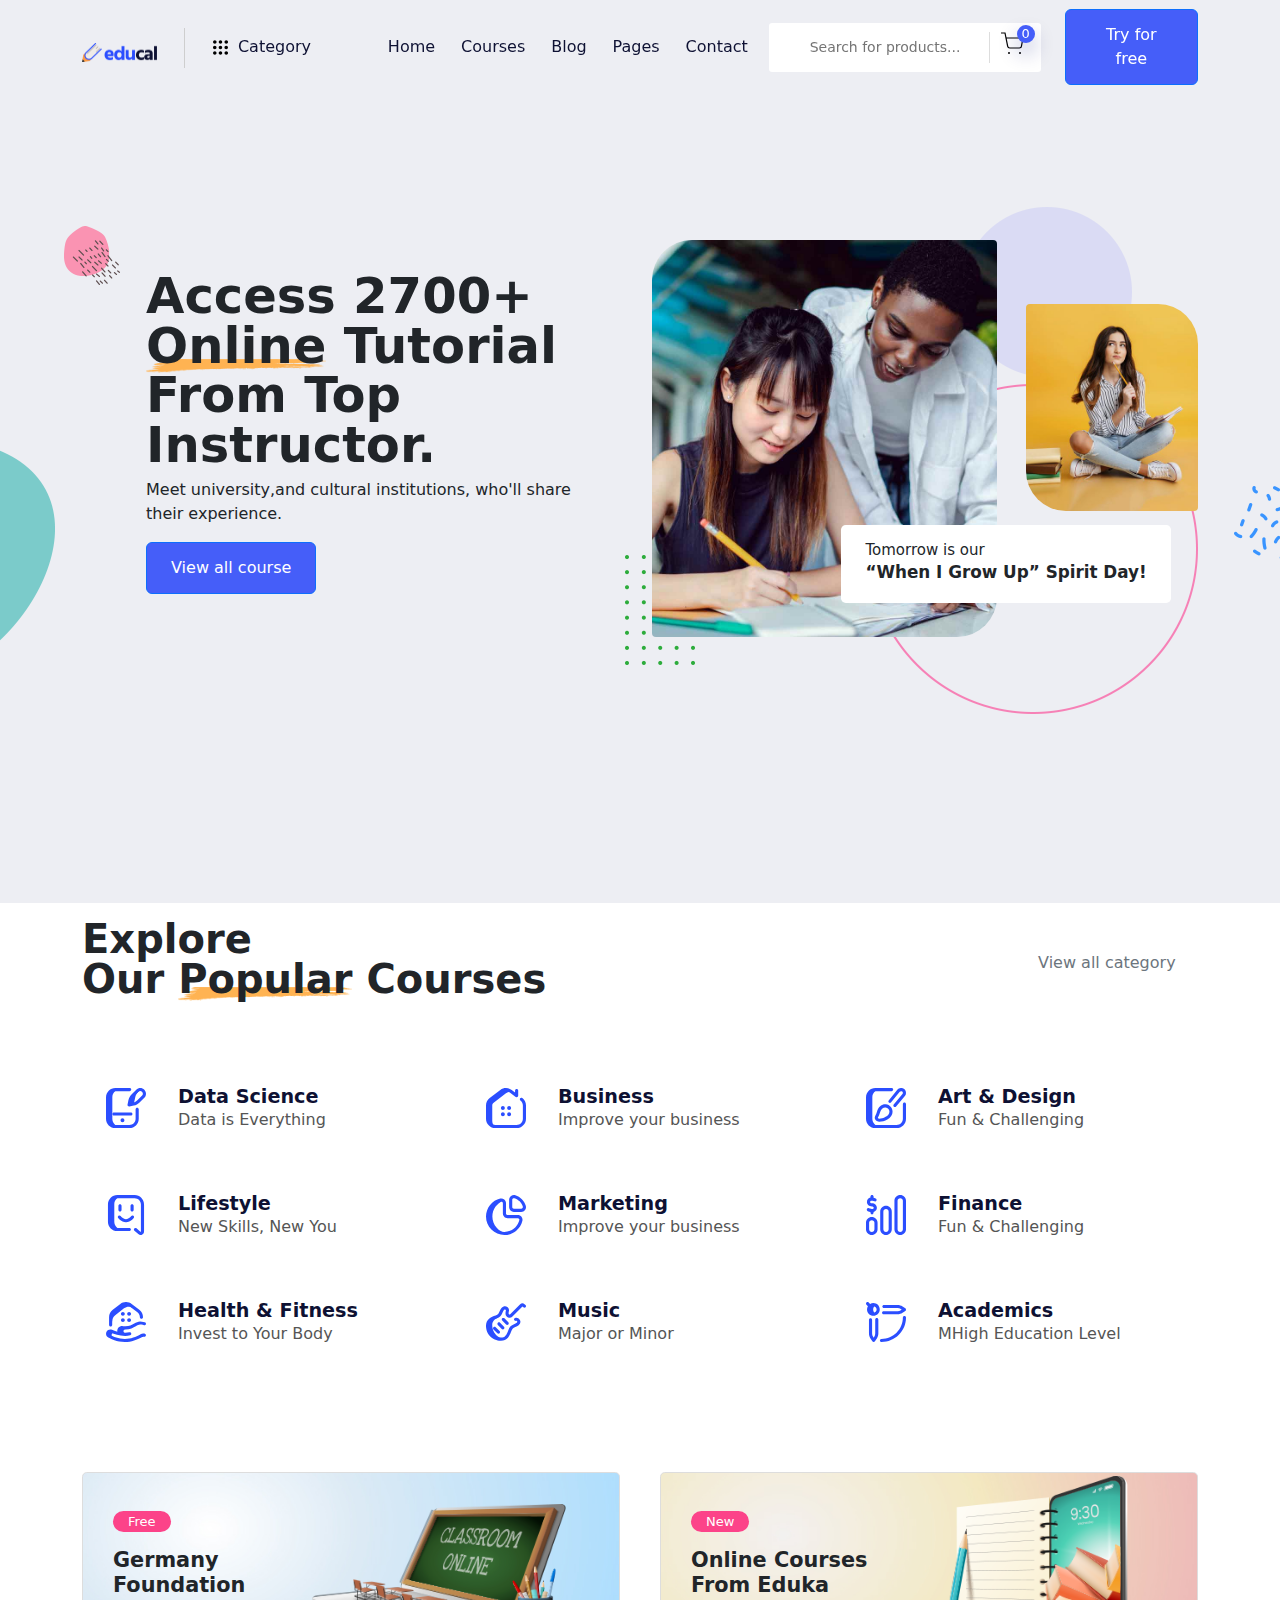
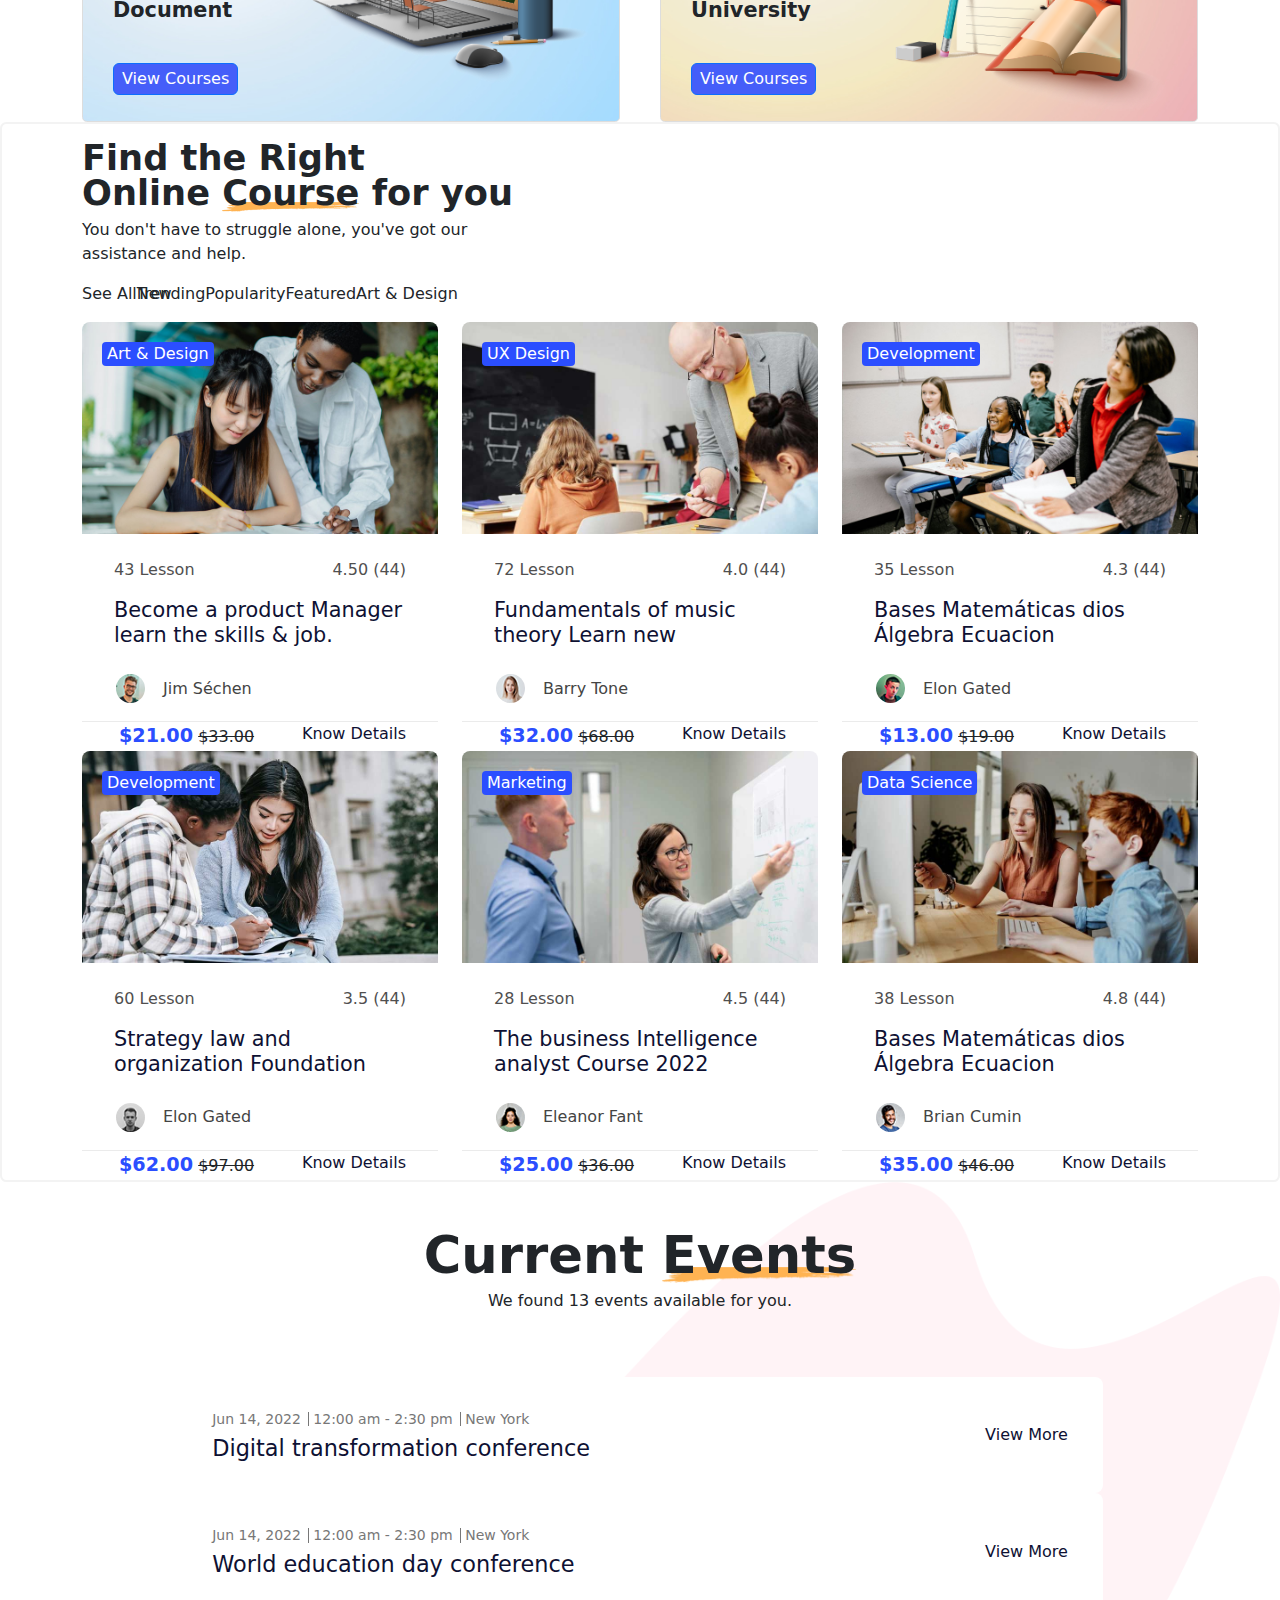
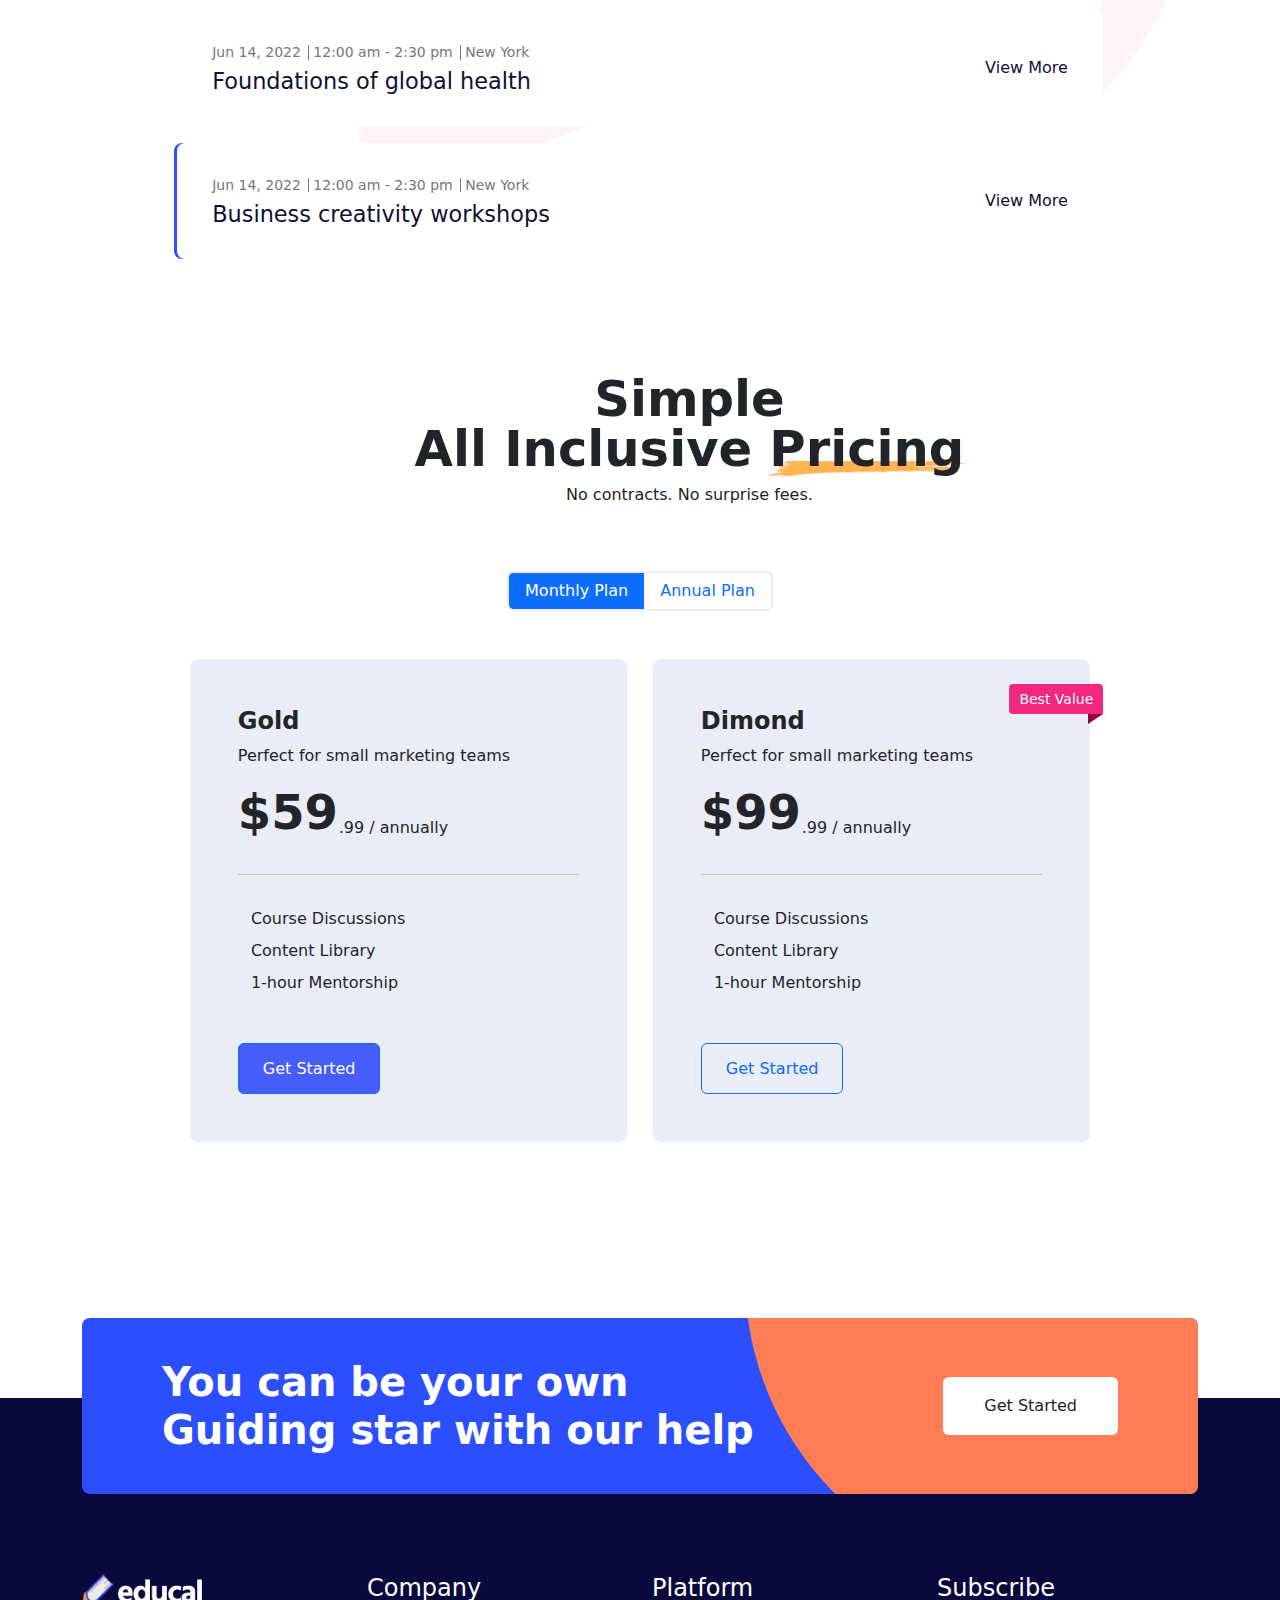
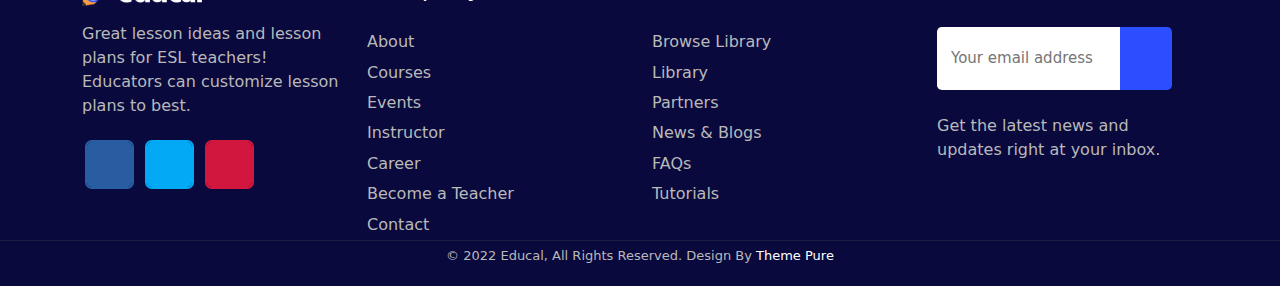
==== commit 22b8fc62: "home page correcting" ====
--- a/index.html
+++ b/index.html
@@ -14,18 +14,18 @@
 
 <body>
     <!-- header -->
-    <header id="header">
+    <header>
         <div class="container-fluid">
             <div class="row align-items-center">
                 <div class="col-3">
-                    <div class="header_left d-flex align-items-center">
+                    <div class="header-left d-flex align-items-center">
                         <a href="" class="logo">
                             <img src="./assets/images/logo-black.png" alt="">
                         </a>
-                        <ul class="header_category position-relative">
-                            <li class="drop_down_btn position-relative">
+                        <ul class="header-category position-relative">
+                            <li class="drop-down-btn position-relative">
                                 <a href="" class="d-flex align-items-center">
-                                    <div class="header_category-icon">
+                                    <div class="header-category-icon">
                                         <svg viewBox="0 0 276.2 276.2">
                                             <g>
                                                 <g>
@@ -62,7 +62,7 @@
                                     </div>
                                     <span>Category</span>
                                 </a>
-                                <ul class="category_drop_down_menu drop_down_menu position-absolute">
+                                <ul class="category-drop-down-menu drop-down-menu position-absolute">
                                     <li><a href="">English Learning</a></li>
                                     <li><a href="">Web Development</a></li>
                                     <li><a href="">Logo Design</a></li>
@@ -74,35 +74,35 @@
                     </div>
                 </div>
                 <div class="col-9">
-                    <div class="header_right d-flex align-items-center justify-content-around">
-                        <nav class="main_menu">
+                    <div class="header-right d-flex align-items-center justify-content-around">
+                        <nav class="main-menu">
                             <ul class="d-flex align-items-center justify-content-evenly">
-                                <li class="drop_down_btn position-relative">
+                                <li class="drop-down-btn position-relative">
                                     <a href="">Home <span><i class="fas fa-chevron-down"></i></span></a>
-                                    <ul class="drop_down_menu position-absolute">
+                                    <ul class="drop-down-menu position-absolute">
                                         <li><a href="">Home 01</a></li>
                                         <li><a href="">Home 02</a></li>
                                         <li><a href="">Home 03</a></li>
                                     </ul>
                                 </li>
-                                <li class="drop_down_btn position-relative">
+                                <li class="drop-down-btn position-relative">
                                     <a href="">Courses <span><i class="fas fa-chevron-down"></i></span></a>
 
-                                <li class="drop_down_btn position-relative">
+                                <li class="drop-down-btn position-relative">
                                     <a href="">Blog <span><i class="fas fa-chevron-down"></i></span></a>
 
-                                <li class="drop_down_btn position-relative">
+                                <li class="drop-down-btn position-relative">
                                     <a href="">Pages <span><i class="fas fa-chevron-down"></i></span></a>
 
                                 <li title="Contact"><a href=" ">Contact</a></li>
                             </ul>
                         </nav>
-                        <div class="form_and_btn d-flex align-items-center justify-content-between">
-                            <form action=" " class="d-flex position-relative">
-                                <button><i class="fas fa-search"></i></button>
+                        <div class="form-and-btn d-flex align-items-center justify-content-between">
+                            <form action="#" class="d-flex position-relative">
+                                <button type="submit"><i class="fas fa-search"></i></button>
                                 <input type="text" placeholder="Search for products...">
-                                <a href=" " class="shop_cart position-relative">
-                                    <div class="shop_cart_icon">
+                                <a href="#" class="shopping-cart-and-label position-relative">
+                                    <div class="shopping-cart-icon">
                                         <svg viewBox="0 0 24 24">
                                             <circle class="st0" cx="9" cy="21" r="1"></circle>
                                             <circle class="st0" cx="20" cy="21" r="1"></circle>
@@ -111,20 +111,21 @@
                                             </path>
                                         </svg>
                                     </div>
-                                    <span class="shop_cart_label">0</span>
+                                    <span class="shopping-cart-label">0</span>
                                 </a>
                             </form>
-                            <a href=" " class="try_free btn btn-primary">Try for free</a>
-                        </div>
-                    </div>
-                </div>
-            </div>
+                            <a href="#" class="try-free btn btn-primary">Try for free</a>
+                        </div>
+                    </div>
+                </div>
+            </div>
+        </div>
         </div>
     </header>
 
-    <!-- main_page section  -->
-    <section class="main_page position-relative">
-        <div class="main_page_custom_shape">
+    <!-- main-page section  -->
+    <section id="main-page" class="position-relative">
+        <div class="main-page-custom-shape">
             <img src="./assets/images/hero-1-circle.png" alt="" class="circle position-absolute">
             <img src="./assets/images/hero-1-circle-2.png" alt="" class="semicircle position-absolute">
             <img src="./assets/images/hero-1-dot-2.png" alt="" class="dots position-absolute">
@@ -132,7 +133,7 @@
         <div class="container">
             <div class="row">
                 <div class="col-6">
-                    <div class="article_wrapper">
+                    <div class="article-wrapper">
                         <article class="article">
                             <h3><span class="d-block">Access 2700+</span>
                                 <span class="yellow-line position-relative">
@@ -142,28 +143,28 @@
                                 Tutorial From Top Instructor.
                             </h3>
                             <p>Meet university,and cultural institutions, who'll share their experience.</p>
-                            <a href="" class="try_free btn btn-primary">View all course</a>
+                            <a href="" class="try-free btn btn-primary">View all course</a>
                         </article>
                     </div>
                 </div>
                 <div class="col-6">
-                    <div class="main_page_main_right position-relative d-flex">
-                        <div class="main_page_right_side">
+                    <div class="main-page-main-right position-relative d-flex">
+                        <div class="main-page-right-side">
                             <img src="./assets/images/hero-1-dot.png" alt="" class="dot-square position-absolute">
-                            <img src="./assets/images/hero-1-circle-4.png" alt="" class="fill_circle position-absolute">
+                            <img src="./assets/images/hero-1-circle-4.png" alt="" class="fill-circle position-absolute">
                             <img src="./assets/images/hero-1-circle-3.png" alt=""
-                                class="stroke_circle position-absolute">
-                        </div>
-                        <div class="main_page_thumb_big">
+                                class="stroke-circle position-absolute">
+                        </div>
+                        <div class="main-page-thumb-big">
                             <figure>
                                 <img src="./assets/images/hero-1.jpg" alt="">
                             </figure>
-                            <div class="animation_details position-absolute">
+                            <div class="animation-details position-absolute">
                                 <span>Tomorrow is our</span>
                                 <h4>“When I Grow Up” Spirit Day!</h4>
                             </div>
                         </div>
-                        <div class="main_page_thumb_sm">
+                        <div class="main-page-thumb-sm">
                             <figure>
                                 <img src="./assets/images/hero-sm-1.jpg" alt="Small Image">
                             </figure>
@@ -176,9 +177,9 @@
 
 
     <!-- course section -->
-    <section class="course py position-relative">
+    <section id="course" class="course py position-relative">
         <div class="container">
-            <div class="row justify-content-between align-items-center mb">
+            <div class="row justify-content-between align-items-center mb mt-3">
                 <article class="article w-50">
                     <h3><span class="d-block">Explore</span> Our
                         <span class="yellow-line position-relative">
@@ -188,7 +189,7 @@
                         Courses
                     </h3>
                 </article>
-                <a href=" " class="view_all position-relative">
+                <a href=" " class="view-all position-relative">
                     View all category
                     <i class="fas fa-arrow-right"></i>
                     <i class="fas fa-arrow-right"></i>
@@ -197,9 +198,9 @@
             <div class="row">
                 <!-- course 1 -->
                 <div class="col-4">
-                    <div class="course_category">
+                    <div class="course-category">
                         <a href="">
-                            <div class="category_icon">
+                            <div class="category-icon">
                                 <svg viewBox="0 0 512 512">
                                     <g>
                                         <path class="st0"
@@ -214,7 +215,7 @@
                                     </g>
                                 </svg>
                             </div>
-                            <div class="category_content">
+                            <div class="category-content">
                                 <h4>Data Science</h4>
                                 <p>Data is Everything</p>
                             </div>
@@ -223,9 +224,9 @@
                 </div>
                 <!-- course 2 -->
                 <div class="col-4">
-                    <div class="course_category">
+                    <div class="course-category">
                         <a href=" ">
-                            <div class="category_icon">
+                            <div class="category-icon">
                                 <svg viewBox="0 0 512 512">
                                     <g>
                                         <path class="st0"
@@ -240,7 +241,7 @@
                                     </g>
                                 </svg>
                             </div>
-                            <div class="category_content">
+                            <div class="category-content">
                                 <h4>Business</h4>
                                 <p>Improve your business</p>
                             </div>
@@ -249,9 +250,9 @@
                 </div>
                 <!-- course 3 -->
                 <div class="col-4">
-                    <div class="course_category">
+                    <div class="course-category">
                         <a href=" ">
-                            <div class="category_icon">
+                            <div class="category-icon">
                                 <svg viewBox="0 0 512 512">
                                     <g>
                                         <path class="st0"
@@ -266,7 +267,7 @@
                                     </g>
                                 </svg>
                             </div>
-                            <div class="category_content">
+                            <div class="category-content">
                                 <h4>Art &amp; Design</h4>
                                 <p>Fun &amp; Challenging</p>
                             </div>
@@ -275,9 +276,9 @@
                 </div>
                 <!-- course 4 -->
                 <div class="col-4">
-                    <div class="course_category">
+                    <div class="course-category">
                         <a href=" ">
-                            <div class="category_icon">
+                            <div class="category-icon">
                                 <svg viewBox="0 0 512 512">
                                     <g>
                                         <path class="st0"
@@ -292,7 +293,7 @@
                                     </g>
                                 </svg>
                             </div>
-                            <div class="category_content">
+                            <div class="category-content">
                                 <h4>Lifestyle</h4>
                                 <p>New Skills, New You</p>
                             </div>
@@ -301,9 +302,9 @@
                 </div>
                 <!-- course 5 -->
                 <div class="col-4">
-                    <div class="course_category">
+                    <div class="course-category">
                         <a href=" ">
-                            <div class="category_icon">
+                            <div class="category-icon">
                                 <svg viewBox="0 0 512 512">
                                     <g>
                                         <path class="st0"
@@ -318,7 +319,7 @@
                                     </g>
                                 </svg>
                             </div>
-                            <div class="category_content">
+                            <div class="category-content">
                                 <h4>Marketing</h4>
                                 <p>Improve your business</p>
                             </div>
@@ -327,9 +328,9 @@
                 </div>
                 <!-- course 6 -->
                 <div class="col-4">
-                    <div class="course_category">
+                    <div class="course-category">
                         <a href=" ">
-                            <div class="category_icon">
+                            <div class="category-icon">
                                 <svg viewBox="0 0 512 512">
                                     <g>
                                         <path class="st4"
@@ -341,7 +342,7 @@
                                     </g>
                                 </svg>
                             </div>
-                            <div class="category_content">
+                            <div class="category-content">
                                 <h4>Finance</h4>
                                 <p>Fun &amp; Challenging</p>
                             </div>
@@ -350,9 +351,9 @@
                 </div>
                 <!-- course 7 -->
                 <div class="col-4">
-                    <div class="course_category">
+                    <div class="course-category">
                         <a href=" ">
-                            <div class="category_icon">
+                            <div class="category-icon">
                                 <svg viewBox="0 0 512 512">
                                     <g>
                                         <path class="st0"
@@ -370,7 +371,7 @@
                                     </g>
                                 </svg>
                             </div>
-                            <div class="category_content">
+                            <div class="category-content">
                                 <h4>Health &amp; Fitness</h4>
                                 <p>Invest to Your Body</p>
                             </div>
@@ -379,9 +380,9 @@
                 </div>
                 <!-- course 8 -->
                 <div class="col-4">
-                    <div class="course_category">
+                    <div class="course-category">
                         <a href=" ">
-                            <div class="category_icon">
+                            <div class="category-icon">
                                 <svg viewBox="0 0 512 512">
                                     <g>
                                         <path class="st0"
@@ -401,7 +402,7 @@
                                     </g>
                                 </svg>
                             </div>
-                            <div class="category_content">
+                            <div class="category-content">
                                 <h4>Music</h4>
                                 <p>Major or Minor</p>
                             </div>
@@ -410,9 +411,9 @@
                 </div>
                 <!-- course 9 -->
                 <div class="col-4">
-                    <div class="course_category">
+                    <div class="course-category">
                         <a href=" ">
-                            <div class="category_icon">
+                            <div class="category-icon">
                                 <svg viewBox="0 0 512 512">
                                     <g>
                                         <path class="st0"
@@ -427,7 +428,7 @@
                                     </g>
                                 </svg>
                             </div>
-                            <div class="category_content">
+                            <div class="category-content">
                                 <h4> Academics</h4>
                                 <p>MHigh Education Level</p>
                             </div>
@@ -437,14 +438,14 @@
             </div>
             <div class="row">
                 <div class="col-6">
-                    <div class="course_base_item one d-flex justify-content-between align-items-center">
-                        <div class="course_base_content">
+                    <div class="course-base-item one d-flex justify-content-between align-items-center">
+                        <div class="course-base-content">
                             <span>Free</span>
                             <h3>Germany Foundation<br>
                                 Document</h3>
-                            <a href="" class="btn btn-primary try_free">View Courses</a>
-                        </div>
-                        <div class="course_base_thumb">
+                            <a href="" class="btn btn-primary try-free">View Courses</a>
+                        </div>
+                        <div class="course-base-thumb">
                             <figure>
                                 <img src="./assets/images/banner-img-1.png" alt="">
                             </figure>
@@ -452,14 +453,14 @@
                     </div>
                 </div>
                 <div class="col-6">
-                    <div class="course_base_item two d-flex justify-content-between align-items-center">
-                        <div class="course_base_content">
+                    <div class="course-base-item two d-flex justify-content-between align-items-center">
+                        <div class="course-base-content">
                             <span>New</span>
                             <h3>Online Courses<br>
                                 From Eduka University</h3>
-                            <a href="" class="btn btn-primary try_free">View Courses</a>
-                        </div>
-                        <div class="course_base_thumb">
+                            <a href="" class="btn btn-primary try-free">View Courses</a>
+                        </div>
+                        <div class="course-base-thumb">
                             <figure>
                                 <img src="./assets/images/banner-img-2.png" alt="">
                             </figure>
@@ -470,73 +471,72 @@
         </div>
     </section>
     <!-- course categ-cards -->
-    <section class="course_categories py position-relative">
+    <section id="course-categories" class="course-categories py position-relative">
         <div class="container">
             <div class="row mb">
-                <div class="col-5">
+                <div class="col-5 mt-3">
                     <article class="article">
                         <h3>Find the Right<br>Online
-                            <span class="yellow-line position-relative">
+                            <span class="yellow-shape position-relative">
                                 Course
                                 <img class="yellowbg position-absolute" src="./assets/images/yellow-bg.png"
-                                    alt="yellow">
-                            </span>
+                                    alt="yellow"> </span>
                             for you
                         </h3>
                         <p>You don't have to struggle alone, you've got our assistance and help.</p>
                     </article>
                 </div>
-                <div class="col-7 d-flex align-items-end justify-content-end column">
-                    <ul class="course_categoties_filter_menu d-flex pb-3">
+                <div class="col-8 d-flex align-items-end justify-content-left column">
+                    <ul class="course-categoties_filter_menu d-flex pb-3">
                         <li data-filter="all" class="filter_item position-relative active">
                             See All
                             <span class="position-absolute">New</span>
                         </li>
-                        <li data-filter="trending" class="filter_item">Trending</li>
-                        <li data-filter="popularity" class="filter_item">Popularity</li>
-                        <li data-filter="featured" class="filter_item">Featured</li>
-                        <li data-filter="art_design" class="filter_item">Art &amp; Design</li>
+                        <li data-filter="trending" class="filter-item">Trending</li>
+                        <li data-filter="popularity" class="filter-item">Popularity</li>
+                        <li data-filter="featured" class="filter-item">Featured</li>
+                        <li data-filter="art-design" class="filter-item">Art &amp; Design</li>
                     </ul>
                 </div>
             </div>
             <div class="row">
                 <!-- card 1 -->
-                <div class="col-4 course_card trending popularity art_design shown">
-                    <div class="course_card_item">
-                        <div class="course_card_header position-relative">
+                <div class="col-4 course-card trending popularity art-design shown">
+                    <div class="course-card-item">
+                        <div class="course-card-header position-relative">
                             <a href="">
                                 <img src="./assets/images/course11.jpg" alt="">
                             </a>
-                            <div class="course_tag position-absolute">
+                            <div class="course-tag position-absolute">
                                 <span>Art &amp; Design</span>
                             </div>
                         </div>
-                        <div class="course_card_body">
-                            <div class="course_lesson_and_rating d-flex justify-content-between">
+                        <div class="course-card-body">
+                            <div class="course-lesson-and-rating d-flex justify-content-between">
                                 <span>
                                     <i class="fas fa-book"></i>
                                     43 Lesson
                                 </span>
                                 <span>
                                     <i class="fas fa-star"></i> 4.50
-                                    <span class="rating_count">(44)</span>
-                                </span>
-                            </div>
-                            <h3 class="course_name"><a href="">Become a product Manager learn the skills &amp; job.</a>
+                                    <span class="rating-count">(44)</span>
+                                </span>
+                            </div>
+                            <h3 class="course-name"><a href="">Become a product Manager learn the skills &amp; job.</a>
                             </h3>
-                            <div class="course_instructor d-flex align-items-center">
-                                <figure class="instructor_img">
+                            <div class="course-instructor d-flex align-items-center">
+                                <figure class="instructor-img">
                                     <img src="./assets/images/teacher-1.jpg" alt="">
                                 </figure>
-                                <span class="instructor_name"><a href="">Jim Séchen</a></span>
-                            </div>
-                        </div>
-                        <div class="course_card_footer d-flex justify-content-between">
+                                <span class="instructor-name"><a href="">Jim Séchen</a></span>
+                            </div>
+                        </div>
+                        <div class="course-card-footer d-flex justify-content-between">
                             <span class="pricing">
-                                <span class="current_amount">$21.00</span>
+                                <span class="current-amount">$21.00</span>
                                 <del class="del">$33.00</del>
                             </span>
-                            <a href="" class="view_all position-relative">
+                            <a href="" class="view-all position-relative">
                                 Know Details
                                 <i class="fas fa-arrow-right"></i>
                                 <i class="fas fa-arrow-right"></i>
@@ -545,41 +545,41 @@
                     </div>
                 </div>
                 <!-- card 2 -->
-                <div class="col-4 course_card popularity featured art_design shown">
-                    <div class="course_card_item">
-                        <div class="course_card_header position-relative">
+                <div class="col-4 course-card popularity featured art-design shown">
+                    <div class="course-card-item">
+                        <div class="course-card-header position-relative">
                             <a href="">
                                 <img src="./assets/images/course-2-1.jpg" alt="">
                             </a>
-                            <div class="course_tag position-absolute">
+                            <div class="course-tag position-absolute">
                                 <span>UX Design</span>
                             </div>
                         </div>
-                        <div class="course_card_body">
-                            <div class="course_lesson_and_rating d-flex justify-content-between">
+                        <div class="course-card-body">
+                            <div class="course-lesson-and-rating d-flex justify-content-between">
                                 <span>
                                     <i class="fas fa-book"></i>
                                     72 Lesson
                                 </span>
                                 <span>
                                     <i class="fas fa-star"></i> 4.0
-                                    <span class="rating_count">(44)</span>
-                                </span>
-                            </div>
-                            <h3 class="course_name"><a href="">Fundamentals of music theory Learn new</a></h3>
-                            <div class="course_instructor d-flex align-items-center">
-                                <figure class="instructor_img">
+                                    <span class="rating-count">(44)</span>
+                                </span>
+                            </div>
+                            <h3 class="course-name"><a href="">Fundamentals of music theory Learn new</a></h3>
+                            <div class="course-instructor d-flex align-items-center">
+                                <figure class="instructor-img">
                                     <img src="./assets/images/teacher-2.jpg" alt="">
                                 </figure>
-                                <span class="instructor_name"><a href="">Barry Tone</a></span>
-                            </div>
-                        </div>
-                        <div class="course_card_footer d-flex justify-content-between">
+                                <span class="instructor-name"><a href="">Barry Tone</a></span>
+                            </div>
+                        </div>
+                        <div class="course-card-footer d-flex justify-content-between">
                             <span class="pricing">
-                                <span class="current_amount">$32.00</span>
+                                <span class="current-amount">$32.00</span>
                                 <del class="del">$68.00</del>
                             </span>
-                            <a href="" class="view_all position-relative">
+                            <a href="" class="view-all position-relative">
                                 Know Details
                                 <i class="fas fa-arrow-right"></i>
                                 <i class="fas fa-arrow-right"></i>
@@ -588,41 +588,41 @@
                     </div>
                 </div>
                 <!-- card 3 -->
-                <div class="col-4 course_card marketing featured art_design shown">
-                    <div class="course_card_item">
-                        <div class="course_card_header position-relative">
+                <div class="col-4 course-card marketing featured art-design shown">
+                    <div class="course-card-item">
+                        <div class="course-card-header position-relative">
                             <a href="">
                                 <img src="./assets/images/course-3.jpg" alt="">
                             </a>
-                            <div class="course_tag position-absolute">
+                            <div class="course-tag position-absolute">
                                 <span>Development</span>
                             </div>
                         </div>
-                        <div class="course_card_body">
-                            <div class="course_lesson_and_rating d-flex justify-content-between">
+                        <div class="course-card-body">
+                            <div class="course-lesson-and-rating d-flex justify-content-between">
                                 <span>
                                     <i class="fas fa-book"></i>
                                     35 Lesson
                                 </span>
                                 <span>
                                     <i class="fas fa-star"></i> 4.3
-                                    <span class="rating_count">(44)</span>
-                                </span>
-                            </div>
-                            <h3 class="course_name"><a href="">Bases Matemáticas dios Álgebra Ecuacion</a></h3>
-                            <div class="course_instructor d-flex align-items-center">
-                                <figure class="instructor_img">
+                                    <span class="rating-count">(44)</span>
+                                </span>
+                            </div>
+                            <h3 class="course-name"><a href="">Bases Matemáticas dios Álgebra Ecuacion</a></h3>
+                            <div class="course-instructor d-flex align-items-center">
+                                <figure class="instructor-img">
                                     <img src="./assets/images/teacher-3.jpg" alt="">
                                 </figure>
-                                <span class="instructor_name"><a href="">Elon Gated</a></span>
-                            </div>
-                        </div>
-                        <div class="course_card_footer d-flex justify-content-between">
+                                <span class="instructor-name"><a href="">Elon Gated</a></span>
+                            </div>
+                        </div>
+                        <div class="course-card-footer d-flex justify-content-between">
                             <span class="pricing">
-                                <span class="current_amount">$13.00</span>
+                                <span class="current-amount">$13.00</span>
                                 <del class="del">$19.00</del>
                             </span>
-                            <a href="" class="view_all position-relative">
+                            <a href="" class="view-all position-relative">
                                 Know Details
                                 <i class="fas fa-arrow-right"></i>
                                 <i class="fas fa-arrow-right"></i>
@@ -631,41 +631,41 @@
                     </div>
                 </div>
                 <!-- card 4 -->
-                <div class="col-4 course_card popularity featured shown">
-                    <div class="course_card_item">
-                        <div class="course_card_header position-relative">
+                <div class="col-4 course-card popularity featured shown">
+                    <div class="course-card-item">
+                        <div class="course-card-header position-relative">
                             <a href="">
                                 <img src="./assets/images/course-4-1.jpg" alt="">
                             </a>
-                            <div class="course_tag position-absolute">
+                            <div class="course-tag position-absolute">
                                 <span>Development</span>
                             </div>
                         </div>
-                        <div class="course_card_body">
-                            <div class="course_lesson_and_rating d-flex justify-content-between">
+                        <div class="course-card-body">
+                            <div class="course-lesson-and-rating d-flex justify-content-between">
                                 <span>
                                     <i class="fas fa-book"></i>
                                     60 Lesson
                                 </span>
                                 <span>
                                     <i class="fas fa-star"></i> 3.5
-                                    <span class="rating_count">(44)</span>
-                                </span>
-                            </div>
-                            <h3 class="course_name"><a href="">Strategy law and organization Foundation</a></h3>
-                            <div class="course_instructor d-flex align-items-center">
-                                <figure class="instructor_img">
+                                    <span class="rating-count">(44)</span>
+                                </span>
+                            </div>
+                            <h3 class="course-name"><a href="">Strategy law and organization Foundation</a></h3>
+                            <div class="course-instructor d-flex align-items-center">
+                                <figure class="instructor-img">
                                     <img src="./assets/images/teacher-4.jpg" alt="">
                                 </figure>
-                                <span class="instructor_name"><a href="">Elon Gated</a></span>
-                            </div>
-                        </div>
-                        <div class="course_card_footer d-flex justify-content-between">
+                                <span class="instructor-name"><a href="">Elon Gated</a></span>
+                            </div>
+                        </div>
+                        <div class="course-card-footer d-flex justify-content-between">
                             <span class="pricing">
-                                <span class="current_amount">$62.00</span>
+                                <span class="current-amount">$62.00</span>
                                 <del class="del">$97.00</del>
                             </span>
-                            <a href="" class="view_all position-relative">
+                            <a href="" class="view-all position-relative">
                                 Know Details
                                 <i class="fas fa-arrow-right"></i>
                                 <i class="fas fa-arrow-right"></i>
@@ -674,41 +674,41 @@
                     </div>
                 </div>
                 <!-- card 5 -->
-                <div class="col-4 course_card trending featured art_design shown">
-                    <div class="course_card_item">
-                        <div class="course_card_header position-relative">
+                <div class="col-4 course-card trending featured art-design shown">
+                    <div class="course-card-item">
+                        <div class="course-card-header position-relative">
                             <a href="">
                                 <img src="./assets/images/course-5-1.jpg" alt="">
                             </a>
-                            <div class="course_tag position-absolute">
+                            <div class="course-tag position-absolute">
                                 <span>Marketing</span>
                             </div>
                         </div>
-                        <div class="course_card_body">
-                            <div class="course_lesson_and_rating d-flex justify-content-between">
+                        <div class="course-card-body">
+                            <div class="course-lesson-and-rating d-flex justify-content-between">
                                 <span>
                                     <i class="fas fa-book"></i>
                                     28 Lesson
                                 </span>
                                 <span>
                                     <i class="fas fa-star"></i> 4.5
-                                    <span class="rating_count">(44)</span>
-                                </span>
-                            </div>
-                            <h3 class="course_name"><a href="">The business Intelligence analyst Course 2022</a></h3>
-                            <div class="course_instructor d-flex align-items-center">
-                                <figure class="instructor_img">
+                                    <span class="rating-count">(44)</span>
+                                </span>
+                            </div>
+                            <h3 class="course-name"><a href="">The business Intelligence analyst Course 2022</a></h3>
+                            <div class="course-instructor d-flex align-items-center">
+                                <figure class="instructor-img">
                                     <img src="./assets/images/teacher-5.jpg" alt="">
                                 </figure>
-                                <span class="instructor_name"><a href="">Eleanor Fant</a></span>
-                            </div>
-                        </div>
-                        <div class="course_card_footer d-flex justify-content-between">
+                                <span class="instructor-name"><a href="">Eleanor Fant</a></span>
+                            </div>
+                        </div>
+                        <div class="course-card-footer d-flex justify-content-between">
                             <span class="pricing">
-                                <span class="current_amount">$25.00</span>
+                                <span class="current-amount">$25.00</span>
                                 <del class="del">$36.00</del>
                             </span>
-                            <a href="" class="view_all position-relative">
+                            <a href="" class="view-all position-relative">
                                 Know Details
                                 <i class="fas fa-arrow-right"></i>
                                 <i class="fas fa-arrow-right"></i>
@@ -717,42 +717,42 @@
                     </div>
                 </div>
                 <!-- card 6 -->
-                <div class="col-4 course_card trending popularity art_design shown">
-                    <div class="course_card_item">
-                        <div class="course_card_header position-relative">
+                <div class="col-4 course-card trending popularity art-design shown">
+                    <div class="course-card-item">
+                        <div class="course-card-header position-relative">
                             <a href="">
                                 <img src="./assets/images/course-6-1.jpg" alt="">
                             </a>
-                            <div class="course_tag position-absolute">
+                            <div class="course-tag position-absolute">
                                 <span>Data Science</span>
                             </div>
                         </div>
-                        <div class="course_card_body">
-                            <div class="course_lesson_and_rating d-flex justify-content-between">
+                        <div class="course-card-body">
+                            <div class="course-lesson-and-rating d-flex justify-content-between">
                                 <span>
                                     <i class="fas fa-book"></i>
                                     38 Lesson
                                 </span>
                                 <span>
                                     <i class="fas fa-star"></i> 4.8
-                                    <span class="rating_count">(44)</span>
-                                </span>
-                            </div>
-                            <h3 class="course_name"><a href="">Bases Matemáticas dios Álgebra Ecuacion</a></h3>
-                            <div class="course_instructor d-flex align-items-center">
-                                <figure class="instructor_img">
+                                    <span class="rating-count">(44)</span>
+                                </span>
+                            </div>
+                            <h3 class="course-name"><a href="">Bases Matemáticas dios Álgebra Ecuacion</a></h3>
+                            <div class="course-instructor d-flex align-items-center">
+                                <figure class="instructor-img">
                                     <img src="./assets/images/teacher-6.jpg" alt="">
                                 </figure>
-                                <span class="instructor_name"><a href="">Brian Cumin</a></span>
-                            </div>
-                        </div>
-                        <div class="course_card_footer d-flex justify-content-between">
+                                <span class="instructor-name"><a href="">Brian Cumin</a></span>
+                            </div>
+                        </div>
+                        <div class="course-card-footer d-flex justify-content-between">
                             <span class="pricing">
-                                <span class="current_amount">$35.00</span>
+                                <span class="current-amount">$35.00</span>
                                 <del class="del">$46.00</del>
                             </span>
 
-                            <a href="" class="view_all position-relative">
+                            <a href="" class="view-all position-relative">
                                 Know Details
                                 <i class="fas fa-arrow-right"></i>
                                 <i class="fas fa-arrow-right"></i>
@@ -766,13 +766,13 @@
     </section>
 
     <!-- events-->
-    <section class="event py postion-relative">
-        <div class="event_bg_shape position-absolute">
+    <section id="event" class="event py postion-relative">
+        <div class="event-bg-shape position-absolute">
             <img src="./assets/images/events-shape.png" alt="">
         </div>
         <div class="container">
             <div class="row justify-content-center mb-5">
-                <div class="col-lg-5">
+                <div class="col-5 mt-5">
                     <article class="article text-center">
                         <h3>Current
                             <span class="yellow-line position-relative">
@@ -785,78 +785,78 @@
                 </div>
             </div>
             <div class="row justify-content-center">
-                <div class="col-lg-10 col-md-10 mb-3">
-                    <div class="event_item d-flex justify-content-between align-items-center position-relative">
-                        <div class="event_item_content">
-                            <div class="event_time_and_date">
+                <div class="col-10">
+                    <div class="event-item d-flex justify-content-between align-items-center position-relative">
+                        <div class="event-item-content">
+                            <div class="event-time-and-date">
                                 <span class="br position-relative">Jun 14, 2022</span>
                                 <span class="br position-relative">12:00 am - 2:30 pm</span>
                                 <span>New York</span>
                             </div>
-                            <h3 class="event_name"><a href="">Digital transformation conference</a></h3>
-                        </div>
-                        <div class="event_item_more">
-                            <a href="" class="view_all position-relative">
+                            <h3 class="event-name"><a href="">Digital transformation conference</a></h3>
+                        </div>
+                        <div class="event-item-more">
+                            <a href="" class="view-all position-relative">
                                 View More
                                 <i class="fas fa-arrow-right"></i>
-                                <i class="fas fa-arrow-right"></i>
-                            </a>
-                        </div>
-                    </div>
-                </div>
-                <div class="col-lg-10 col-md-10 mb-3">
-                    <div class="event_item d-flex justify-content-between align-items-center position-relative">
-                        <div class="event_item_content">
-                            <div class="event_time_and_date">
+
+                            </a>
+                        </div>
+                    </div>
+                </div>
+                <div class="col-10">
+                    <div class="event-item d-flex justify-content-between align-items-center position-relative">
+                        <div class="event-item-content">
+                            <div class="event-time-and-date">
                                 <span class="br position-relative">Jun 14, 2022</span>
                                 <span class="br position-relative">12:00 am - 2:30 pm</span>
                                 <span>New York</span>
                             </div>
-                            <h3 class="event_name"><a href="">World education day conference</a></h3>
-                        </div>
-                        <div class="event_item_more">
-                            <a href="" class="view_all position-relative">
+                            <h3 class="event-name"><a href="">World education day conference</a></h3>
+                        </div>
+                        <div class="event-item-more">
+                            <a href="" class="view-all position-relative">
                                 View More
                                 <i class="fas fa-arrow-right"></i>
-                                <i class="fas fa-arrow-right"></i>
+
                             </a>
                         </div>
                     </div>
                 </div>
                 <div class="col-lg-10 col-md-10 mb-3">
-                    <div class="event_item d-flex justify-content-between align-items-center position-relative">
-                        <div class="event_item_content">
-                            <div class="event_time_and_date">
+                    <div class="event-item d-flex justify-content-between align-items-center position-relative">
+                        <div class="event-item-content">
+                            <div class="event-time-and-date">
                                 <span class="br position-relative">Jun 14, 2022</span>
                                 <span class="br position-relative">12:00 am - 2:30 pm</span>
                                 <span>New York</span>
                             </div>
-                            <h3 class="event_name"><a href="">Foundations of global health</a></h3>
-                        </div>
-                        <div class="event_item_more">
-                            <a href="" class="view_all position-relative">
+                            <h3 class="event-name"><a href="">Foundations of global health</a></h3>
+                        </div>
+                        <div class="event-item-more">
+                            <a href="" class="view-all position-relative">
                                 View More
                                 <i class="fas fa-arrow-right"></i>
-                                <i class="fas fa-arrow-right"></i>
+
                             </a>
                         </div>
                     </div>
                 </div>
                 <div class="col-lg-10 col-md-10 mb-3">
-                    <div class="event_item d-flex justify-content-between align-items-center position-relative fill">
-                        <div class="event_item_content">
-                            <div class="event_time_and_date">
+                    <div class="event-item d-flex justify-content-between align-items-center position-relative fill">
+                        <div class="event-item-content">
+                            <div class="event-time-and-date">
                                 <span class="br position-relative">Jun 14, 2022</span>
                                 <span class="br position-relative">12:00 am - 2:30 pm</span>
                                 <span>New York</span>
                             </div>
-                            <h3 class="event_name"><a href="">Business creativity workshops</a></h3>
-                        </div>
-                        <div class="event_item_more">
-                            <a href="" class="view_all position-relative">
+                            <h3 class="event-name"><a href="">Business creativity workshops</a></h3>
+                        </div>
+                        <div class="event-item-more">
+                            <a href="" class="view-all position-relative">
                                 View More
                                 <i class="fas fa-arrow-right"></i>
-                                <i class="fas fa-arrow-right"></i>
+
                             </a>
                         </div>
                     </div>
@@ -866,7 +866,7 @@
     </section>
 
     <!-- pricing table -->
-    <section class="pricing_table position-relative">
+    <section id="pricing" class="pricing-table position-relative">
         <div class="container">
             <div class="row justify-content-center mb-5">
                 <div class="col-lg-5">
@@ -887,13 +887,12 @@
                 <div class="col-12">
                     <ul class="nav nav-pills mb-5 mx-auto" id="pills-tab" role="tablist">
                         <li class="nav-item" role="presentation">
-                            <button class="nav-link active" id="pills-monthly-tab" data-bs-toggle="pill"
-                                href="pills-monthly" type="button" role="tab" aria-controls="pills-monthly"
-                                aria-selected="true">Monthly Plan</button>
+                            <button class="nav-link active" id="pills-monthly-tab" href="pills-monthly" type="button"
+                                role="tab" aria-controls="pills-monthly" aria-selected="true">Monthly Plan</button>
                         </li>
                         <li class="nav-item" role="presentation">
-                            <button class="nav-link" id="pills-annual-tab" data-bs-toggle="pill" href="pills-annual"
-                                type="button" role="tab" aria-controls="pills-annual" aria-selected="false">Annual
+                            <button class="nav-link" id="pills-annual-tab" href="pills-annual" type="button" role="tab"
+                                aria-controls="pills-annual" aria-selected="false">Annual
                                 Plan</button>
 
                         </li>
@@ -902,65 +901,65 @@
             </div>
             <div class="row justify-content-center">
                 <div class="col-10">
-                    <div class="inclusive_cards tab-content" id="pills-tabcontent">
-                        <div class="inclusive_card_wrapper tab-pane fade justify-content-center active show"
+                    <div class="inclusive-cards tab-content" id="pills-tabcontent">
+                        <div class="inclusive-card-wrapper tab-pane fade justify-content-center active show"
                             id="pills-monthly" role="tabpanel" aria-labelledby="pills-monthly-tab">
-                            <div class="inclusive_card gold">
-                                <div class="inclusive_card_header">
+                            <div class="inclusive-card gold">
+                                <div class="inclusive-card-header">
                                     <h4>Gold</h4>
                                     <p>Perfect for small marketing teams</p>
                                     <h3 class="price">$59 <sub>.99 / annually</sub></h3>
                                 </div>
-                                <ul class="inclusive_card_featured">
+                                <ul class="inclusive-card-featured">
                                     <li><span><i class="fas fa-check"></i></span> Course Discussions</li>
                                     <li><span><i class="fas fa-check"></i></span> Content Library</li>
                                     <li><span><i class="fas fa-check"></i></span> 1-hour Mentorship</li>
                                 </ul>
-                                <a href="" class="btn btn-primary try_free">Get Started</a>
-                            </div>
-                            <div class="inclusive_card dimond position-relative">
-                                <span class="best_sell position-absolute">Best Value</span>
-                                <div class="inclusive_card_header">
+                                <a href="" class="btn btn-primary try-free">Get Started</a>
+                            </div>
+                            <div class="inclusive-card dimond position-relative">
+                                <span class="best-sell position-absolute">Best Value</span>
+                                <div class="inclusive-card-header">
                                     <h4>Dimond</h4>
                                     <p>Perfect for small marketing teams</p>
                                     <h3 class="price">$99 <sub>.99 / annually</sub></h3>
                                 </div>
-                                <ul class="inclusive_card_featured">
+                                <ul class="inclusive-card-featured">
                                     <li><span><i class="fas fa-check"></i></span> Course Discussions</li>
                                     <li><span><i class="fas fa-check"></i></span> Content Library</li>
                                     <li><span><i class="fas fa-check"></i></span> 1-hour Mentorship</li>
                                 </ul>
-                                <a href="" class="btn btn-outline-primary try_free">Get Started</a>
-                            </div>
-                        </div>
-                        <div class="inclusive_card_wrapper tab-pane fade justify-content-center" id="pills-annual"
+                                <a href="" class="btn btn-outline-primary try-free">Get Started</a>
+                            </div>
+                        </div>
+                        <div class="inclusive-card-wrapper tab-pane fade justify-content-center" id="pills-annual"
                             role="tabpanel" aria-labelledby="pills-annual-tab">
-                            <div class="inclusive_card gold">
-                                <div class="inclusive_card_header">
+                            <div class="inclusive-card gold">
+                                <div class="inclusive-card-header">
                                     <h4>Gold</h4>
                                     <p>Perfect for small marketing teams</p>
                                     <h3 class="price">$59 <sub>.99 / annually</sub></h3>
                                 </div>
-                                <ul class="inclusive_card_featured">
+                                <ul class="inclusive-card-featured">
                                     <li><span><i class="fas fa-check"></i></span> Course Discussions</li>
                                     <li><span><i class="fas fa-check"></i></span> Content Library</li>
                                     <li><span><i class="fas fa-check"></i></span> 1-hour Mentorship</li>
                                 </ul>
-                                <a href="" class="btn btn-primary try_free">Get Started</a>
-                            </div>
-                            <div class="inclusive_card dimond position-relative">
-                                <span class="best_sell position-absolute">Best Value</span>
-                                <div class="inclusive_card_header">
+                                <a href="" class="btn btn-primary try-free">Get Started</a>
+                            </div>
+                            <div class="inclusive-card dimond position-relative">
+                                <span class="best-sell position-absolute">Best Value</span>
+                                <div class="inclusive-card-header">
                                     <h4>Dimond</h4>
                                     <p>Perfect for small marketing teams</p>
                                     <h3 class="price">$99 <sub>.99 / annually</sub></h3>
                                 </div>
-                                <ul class="inclusive_card_featured">
+                                <ul class="inclusive-card-featured">
                                     <li><span><i class="fas fa-check"></i></span> Course Discussions</li>
                                     <li><span><i class="fas fa-check"></i></span> Content Library</li>
                                     <li><span><i class="fas fa-check"></i></span> 1-hour Mentorship</li>
                                 </ul>
-                                <a href="" class="btn btn-outline-primary try_free">Get Started</a>
+                                <a href="" class="btn btn-outline-primary try-free">Get Started</a>
                             </div>
                         </div>
                     </div>
@@ -969,37 +968,32 @@
         </div>
     </section>
 
-    <!-- under  footer-->
-    <section class="under_footer_guide">
+    <!-- your own guide section start -->
+    <section id="guide" class="your-own-guide">
         <div class="container">
             <div class="row justify-content-center">
-                <div class="col-12">
-                    <div class="footer_guid_card position-relative">
-                        <div class="cicle_shape position-absolute">
-                            <img src="./assets/images/cta-shape.png" alt="">
-                        </div>
-                        <div class="own_card_content  d-flex align-items-center justify-content-between">
+                <div class="col-lg-12">
+                    <div class="own-guid-card position-relative">
+                        <div class="cicle-shape position-absolute">
+                            <img src="./assets/images/cta-shape.png" alt="Cicle shape">
+                        </div>
+                        <div class="own-card-content  d-flex align-items-center justify-content-between">
                             <h3 class="postion-relative">You can be your own <br> Guiding star with our help</h3>
-                            <a href="" class="btn position-relative">Get Started</a>
+                            <a href="#" class="btn position-relative">Get Started</a>
                         </div>
                     </div>
                 </div>
             </div>
         </div>
     </section>
-
+    <!-- your own guide section close -->
     </main>
-
-    <!-- footer-->
-
-
-
-    <footer class="">
-        <div class="footer_top pb-5">
+    <footer>
+        <div class="footer-top">
             <div class="container">
                 <div class="row">
                     <div class="col-3">
-                        <a href="" class="logo">
+                        <a href="#" class="logo">
                             <figure>
                                 <img src="./assets/images/logo.png" alt="logo">
                             </figure>
@@ -1007,38 +1001,38 @@
                         <p>Great lesson ideas and lesson plans for ESL teachers! Educators can customize lesson plans to
                             best.</p>
                         <div class="icons mt-4">
-                            <a href="" style="--btn-color: #285da1;"><i class="fab fa-facebook-f"></i></a>
-                            <a href="" style="--btn-color: #03a9f4;"><i class="fab fa-twitter"></i></a>
-                            <a href="" style="--btn-color: #d2173f;"><i class="fab fa-pinterest-p"></i></a>
-                        </div>
-                    </div>
-                    <div class="col-3>
-                        <ul class= " footer_menu">
-                        <h4>Company</h4>
-                        <li><a href="">About</a></li>
-                        <li><a href="">Courses</a></li>
-                        <li><a href="">Events</a></li>
-                        <li><a href="">Instructor</a></li>
-                        <li><a href="">Career</a></li>
-                        <li><a href="">Become a Teacher</a></li>
-                        <li><a href="">Contact</a></li>
+                            <a href="#" style="--btn-color: #285da1;"><i class="fab fa-facebook-f"></i></a>
+                            <a href="#" style="--btn-color: #03a9f4;"><i class="fab fa-twitter"></i></a>
+                            <a href="#" style="--btn-color: #d2173f;"><i class="fab fa-pinterest-p"></i></a>
+                        </div>
+                    </div>
+                    <div class="col-3">
+                        <ul class="footer-menu">
+                            <h4>Company</h4>
+                            <li><a href="#">About</a></li>
+                            <li><a href="#">Courses</a></li>
+                            <li><a href="#">Events</a></li>
+                            <li><a href="#">Instructor</a></li>
+                            <li><a href="#">Career</a></li>
+                            <li><a href="#">Become a Teacher</a></li>
+                            <li><a href="#">Contact</a></li>
                         </ul>
                     </div>
                     <div class="col-3">
-                        <ul class="footer_menu ps-sm-0">
+                        <ul class="footer-menu">
                             <h4>Platform</h4>
-                            <li><a href="">Browse Library</a></li>
-                            <li><a href="">Library</a></li>
-                            <li><a href="">Partners</a></li>
-                            <li><a href="">News & Blogs</a></li>
-                            <li><a href="">FAQs</a></li>
-                            <li><a href="">Tutorials</a></li>
+                            <li><a href="#">Browse Library</a></li>
+                            <li><a href="#">Library</a></li>
+                            <li><a href="#">Partners</a></li>
+                            <li><a href="#">News & Blogs</a></li>
+                            <li><a href="#">FAQs</a></li>
+                            <li><a href="#">Tutorials</a></li>
                         </ul>
                     </div>
                     <div class="col-3">
-                        <div class="footer_subscribe_form">
+                        <div class="footer-subscribe-form">
                             <h4>Subscribe</h4>
-                            <form action="" class="d-flex mb-4">
+                            <form action="#" class="d-flex mb-4">
                                 <input type="email" placeholder="Your email address">
                                 <button type="submit" class=" position-relative">
                                     <i class="fas fa-arrow-right position-absolute"></i>
@@ -1051,15 +1045,10 @@
                 </div>
             </div>
         </div>
-        <div class="footer_bottom text-center">
-            <p class="m-0 py-3">2024 Educal, All Rights Reserved. Design By <a href="">Amirastan Mereyev</a></p>
+        <div class="footer-bottom text-center">
+            <p>&copy; 2022 Educal, All Rights Reserved. Design By <a href="#">Theme Pure</a></p>
         </div>
     </footer>
-    <div class="clickToTop_btn position-fixed">
-        <div class="circle">
-            <i class="fas fa-arrow-up position-absolute"></i>
-        </div>
-    </div>
 
 
 
--- a/assets/css/style.css
+++ b/assets/css/style.css
@@ -39,7 +39,7 @@
     outline: none;
 }
 
-section {
+#section {
     z-index: 3;
 }
 
@@ -59,12 +59,12 @@
 
 
 
-a.try_free {
+a.try-free {
     padding: 12.8px 24px;
     background: #455ef9;
 }
 
-a.try_free:hover {
+a.try-free:hover {
     background: #455ef9;
     border-color: #455ef9;
     box-shadow: var(--shadow, 0 10px 20px 0 rgba(4, 23, 118, 0.3)) !important;
@@ -101,10 +101,11 @@
     }
 }
 
+
 /* header */
 
 header {
-    position: absolute;
+    position: fixed;
     top: 0px;
     left: 0px;
     width: 100%;
@@ -112,6 +113,27 @@
     z-index: 100;
 }
 
+header.sticky {
+    position: fixed;
+    top: 0px;
+    left: 0px;
+    width: 100%;
+    background: var(--color-light, #fff);
+    box-shadow: var(--shadow);
+    animation: 0.3s ease-in-out 0s 1 normal forwards running fade;
+}
+
+@keyframes fade {
+    0% {
+        opacity: 0;
+        transform: translate3d(0px, -100%, 0px);
+    }
+
+    100% {
+        opacity: 1;
+        transform: none;
+    }
+}
 
 ul li a,
 a {
@@ -120,22 +142,25 @@
     transition: all 0.3s ease-in-out 0s;
 }
 
-
-header .header_left a.logo {
+section {
+    z-index: 3;
+}
+
+header .header-left a.logo {
     margin-top: 10px;
 }
 
-header .header_left a.logo figure {
+header .header-left a.logo figure {
     width: 114px;
     height: 46px;
     margin: 0;
 }
 
-header .header_category {
+header .header-category {
     padding-left: 56px;
 }
 
-header .header_category::before {
+header .header-category::before {
     content: "";
     position: absolute;
     top: -7px;
@@ -145,17 +170,18 @@
     background: rgb(206, 206, 206);
 }
 
-header .header_category li ul.drop_down_menu li>a:hover,
-header ul li.drop_down_btn:hover>a {
-    color: blue;
-}
-
-header .header_category .header_category-icon {
+header .header-category li ul.drop-down-menu li>a:hover,
+header ul li.drop-down-btn:hover>a {
+    fill: var(--primary-color, #2b4eff);
+    color: var(--primary-color, #2b4eff);
+}
+
+header .header-category .header-category-icon {
     width: 15px;
     margin-right: 10px;
 }
 
-header ul li ul.drop_down_menu {
+header ul li ul.drop-down-menu {
     left: 0px;
     width: 200px;
     background: #fff;
@@ -166,56 +192,56 @@
     z-index: 9;
 }
 
-header ul li ul.category_drop_down_menu {
+header ul li ul.category-drop-down-menu {
     padding: 17px 0px 15px;
     border-radius: 4px;
 }
 
-header ul li ul.drop_down_menu li a {
+header ul li ul.drop-down-menu li a {
     width: 100%;
 }
 
-header .header_category li ul.drop_down_menu li>a {
+header .header-category li ul.drop-down-menu li>a {
     padding: 3px 30px;
     color: rgb(109, 110, 117);
     font-weight: 500;
     text-transform: capitalize;
 }
 
-header li.drop_down_btn:hover ul.drop_down_menu {
+header li.drop-down-btn:hover ul.drop-down-menu {
     top: 100%;
     visibility: visible;
     opacity: 1;
 }
 
-header .header_right nav.main_menu {
+header .header-right nav.main-menu {
     width: 50%;
 }
 
-header .header_right nav.main_menu ul {
+header .header-right nav.main-menu ul {
     padding: 0px;
 }
 
-header .header_right nav.main_menu ul a:not(.drop_down_menu a) {
+header .header-right nav.main-menu ul a:not(.drop-down-menu a) {
     padding: 35px 0px;
 }
 
-header nav.main_menu ul li ul.drop_down_menu {
+header nav.main-menu ul li ul.drop-down-menu {
     top: 120%;
 }
 
-header nav.main_menu ul li ul.drop_down_menu a {
+header nav.main-menu ul li ul.drop-down-menu a {
     padding: 10px 25px;
     font-size: 13px;
     position: relative;
     z-index: 1;
 }
 
-header nav.main_menu ul li ul.drop_down_menu li:not(:last-child) a {
+header nav.main-menu ul li ul.drop-down-menu li:not(:last-child) a {
     border-bottom: 1px solid rgb(221, 221, 221);
 }
 
-header nav.main_menu ul li ul.drop_down_menu a::before {
+header nav.main-menu ul li ul.drop-down-menu a::before {
     content: "";
     position: absolute;
     top: 0px;
@@ -227,42 +253,50 @@
     transition: transform 0.5s ease-in-out 0s;
 }
 
-header nav.main_menu ul li ul.drop_down_menu a:hover {
+header nav.main-menu ul li ul.drop-down-menu a:hover {
     color: blue;
 }
 
 
-header nav.main_menu ul li ul.drop_down_menu a:hover::before {
+header nav.main-menu ul li ul.drop-down-menu a:hover::before {
     transform-origin: left center;
     transform: scaleX(1);
     transition-delay: 0.1s;
 }
 
-header .form_and_btn form {
-    background: #fff;
-    padding: 8px 16px 8px 24px;
-    border-radius: 3.2px;
-    margin-right: 24px;
+header .form-and-btn form {
+    background: var(--color-light, #fff);
+    padding: 0.5rem 1rem 0.5rem 1.5rem;
+    border-radius: 0.2rem;
+    margin-right: 1.5rem;
     border: 1px solid transparent;
 }
 
-header .form_and_btn form .shop_cart_icon {
+header.sticky .form-and-btn form {
+    background: var(--gray-color, #edeef3);
+}
+
+header .form-and-btn form:focus-within {
+    border-color: var(--primary-color, #455ef9);
+}
+
+header .form-and-btn form .shopping-cart-icon {
     width: 24px;
 }
 
-header .form_and_btn form .shop_cart_icon path {
+header .form-and-btn form .shopping-cart-icon path {
     fill: transparent;
     stroke: rgb(0, 0, 0);
     stroke-width: 1.2px;
 }
 
-header .form_and_btn form button,
-.form_and_btn form input {
+header .form-and-btn form button,
+.form-and-btn form input {
     background: transparent;
     border: none;
 }
 
-header .form_and_btn form input {
+header .form-and-btn form input {
     padding: 5px 16px;
     font-size: 14px;
     width: 100%;
@@ -270,32 +304,47 @@
     margin-right: 10px;
 }
 
-header .form_and_btn form .shop_cart span {
+header .form-and-btn form .shopping-cart-and-label span {
     position: absolute;
     top: -7px;
     right: -11px;
     width: 18px;
     height: 18px;
     border-radius: 50%;
-    background: #455ef9;
+    background: var(--primary-color, #455ef9);
     text-align: center;
     line-height: 18px;
-    color: #fff;
+    color: var(--color-light, #fff);
     font-size: 13px;
     box-shadow: var(--shadow, 0 10px 20px 0 rgba(4, 23, 118, 0.3));
 }
 
-
-
-/* main_page */
-
-section.main_page {
+/* overlay */
+.overlay {
+    top: 0;
+    left: 0;
+    right: 0;
+    bottom: 0;
+    opacity: 0;
+    pointer-events: none;
+    background: rgba(0, 0, 0, 0.7);
+    z-index: 112;
+}
+
+.overlay.toggle {
+    opacity: 1;
+    pointer-events: all;
+}
+
+/* main-page */
+
+#main-page {
     padding-top: 240px;
     padding-bottom: 250px;
     background: #edeef3;
 }
 
-section.main_page .main_page_custom_shape img.circle {
+#main-page .main-page-custom-shape img.circle {
     top: 25%;
     left: 5%;
     animation: 5s linear 0s infinite alternate none running rotate;
@@ -307,21 +356,21 @@
     }
 }
 
-section.main_page .main_page_custom_shape img.semicircle {
+#main-page .main-page-custom-shape img.semicircle {
     bottom: 29%;
     left: 0px;
 }
 
-section.main_page .main_page_custom_shape img.dots {
+#main-page .main-page-custom-shape img.dots {
     right: 0px;
     bottom: 38%;
 }
 
-section.main_page .article_wrapper {
+#main-page .article-wrapper {
     padding-top: 32px;
 }
 
-section.main_page article.article {
+#main-page article.article {
     padding: 0px 16px 0px 64px;
 }
 
@@ -331,17 +380,17 @@
     font-weight: 600;
 }
 
-section.main_page article.main_page_article p {
+#main-page article.main-page-article p {
     font-size: 19.2px;
     padding-right: 128px;
     margin-bottom: 32px;
 }
 
-section.main_page .main_page_main_right img {
+#main-page .main-page-main-right img {
     z-index: -1;
 }
 
-section.main_page .main_page_main_right img.dot-square {
+#main-page .main-page-main-right img.dot-square {
     bottom: -3%;
     left: -5%;
     animation: 3s linear 0s infinite alternate none running upDown;
@@ -353,36 +402,36 @@
     }
 }
 
-section.main_page .main_page_main_right img.fill_circle {
+#main-page .main-page-main-right img.fill-circle {
     top: -8%;
     right: 12%;
 }
 
-section.main_page .main_page_main_right img.stroke_circle {
+#main-page .main-page-main-right img.stroke-circle {
     right: 0px;
     bottom: -15%;
 }
 
-section.main_page .main_page_main_right .main_page_thumb_big {
+#main-page .main-page-main-right .main-page-thumb-big {
     margin-right: 28.8px;
 }
 
-section.main_page .main_page_main_right .main_page_thumb_big figure {
+#main-page .main-page-main-right .main-page-thumb-big figure {
     border-radius: 40px 4px 40px 4px;
     overflow: hidden;
 }
 
-section.main_page.main_page_main_right.main_page_thumb_sm {
+#main-page.main-page-main-right.main-page-thumb-sm {
     width: 72%;
 }
 
-section.main_page .main_page_main_right .main_page_thumb_sm figure {
+#main-page .main-page-main-right .main-page-thumb-sm figure {
     margin-top: 64px;
     overflow: hidden;
     border-radius: 4px 40px 4px 40px;
 }
 
-section.main_page .main_page_main_right .animation_details {
+#main-page .main-page-main-right .animation-details {
     right: 5%;
     bottom: 12%;
     padding: 12.8px 24px;
@@ -411,12 +460,12 @@
     }
 }
 
-section.main_page .main_page_main_right .animation_details h4 {
+#main-page .main-page-main-right .animation-details h4 {
     font-size: 16.8px;
     font-weight: 600;
 }
 
-section.main_page .main_page_main_right .animation_details span {
+#main-page .main-page-main-right .animation-details span {
     font-size: 15px;
 }
 
@@ -424,61 +473,71 @@
 /*  popular course  */
 
 
-section.course {
+#course {
     background: #fff;
 }
 
-section .row.mb {
+
+#course .row.mb {
     margin-bottom: 3rem;
 }
 
-section.course .container .col-4 {
+
+
+#course .container .col-4 {
     margin: 0.88rem 0px;
 }
 
-section.course article.article h3 {
+#course .container .col-4:hover {
+    background-color: blue;
+    transition: all 0.3s ease-in-out 0s;
+}
+
+#course article.article h3 {
     font-size: 2.5rem;
 }
 
-section a.view_all {
+#course a.view-all {
     background: #fff;
     width: max-content;
     margin-right: 1.4rem;
     color: var(--bs-gray-600);
 }
 
-section a.view_all i {
+#course a.view-all i {
     position: absolute;
     top: 50%;
     transform: translateY(-50%);
     transition: all 0.3s ease-in-out 0s;
 }
 
-section a.view_all i:first-child {
+#course a.view-all i:first-child {
     right: 5px;
     z-index: -1;
     opacity: 0;
 }
 
-section a.view_all i:last-child {
+#course a.view-all i:last-child {
     right: -10px;
 }
 
-section a.view_all:hover {
-    color: var(--primary-color);
-}
-
-section a.view_all:hover i:first-child {
+#course a.view-all:hover {
+    color: blue;
+}
+
+#course a.view-all:hover i:first-child {
     right: -14px;
     opacity: 1;
 }
 
-section a.view_all:hover i:last-child {
+#course a.view-all:hover i:last-child {
     right: -1.5rem;
     opacity: 0;
 }
 
-section.course .course_category {
+/* course_category */
+
+#course-categories {
     border: 2px solid rgb(243, 243, 243);
     border-radius: 0.4rem;
     transition: all 0.3s ease-in-out 0s;
@@ -486,43 +545,43 @@
 
 
 
-section.course .course_category a {
+#course .course-category a {
     width: 100%;
     display: flex;
     align-items: center;
     padding-left: 1.5rem;
 }
 
-section.course .course_category .category_icon {
+#course .course-category .category-icon {
     width: 40px;
     fill: rgb(43, 78, 255);
 }
 
-section.course .course_category:hover .category_content * {
+#course .course-category:hover .category-content * {
     color: #fff;
 }
 
-section.course .course_category:hover .category_icon {
+#course .course-category:hover .category-icon {
     fill: #fff;
 }
 
-section.course .course_category .category_content h4 {
+#course .course-category .category-content h4 {
     margin: 0px;
     font-size: 1.2rem;
     color: var(--color);
     font-weight: 600;
 }
 
-section.course .course_category .category_content {
+#course .course-category .category-content {
     padding-left: 2rem;
     padding-top: 1rem;
 }
 
-section.course .course_category .category_content p {
+#course .course-category .category-content p {
     color: #555555;
 }
 
-section.course .course_base_item {
+#course .course-base-item {
     margin-top: 6rem;
     padding: 30px 30px 20px;
     border: 1px solid rgb(221, 221, 221);
@@ -533,12 +592,12 @@
     background-size: cover;
 }
 
-section.course .course_base_content {
+#course .course-base-content {
     width: 50%;
 
 }
 
-section.course .course_base_content span {
+#course .course-base-content span {
     padding: 1px 15px;
     color: #fff;
     font-size: 13px;
@@ -547,25 +606,25 @@
     background: var(--secondary-color, #fc4389);
 }
 
-section.course h3 {
+#course h3 {
     font-size: 1.3rem;
     font-weight: 700;
     cursor: pointer;
 }
 
 
-section.course .course_base_content a.try_free {
+#course .course-base-content a.try-free {
     padding: 0.2rem 0.5rem;
     margin-top: 2rem;
 }
 
-section.course .course_base_item.one {
+#course .course-base-item.one {
     background-image: url("../images/banner-bg-1.jpg");
     margin-right: 0.5rem;
     height: 250px;
 }
 
-section.course .course_base_item.two {
+#course .course-base-item.two {
     background-image: url("../images/banner-bg-2.jpg");
     margin-left: 0.5rem;
     height: 250px;
@@ -574,43 +633,43 @@
 
 
 
-section.course .course_banner_item.two {
+#course .course-banner-item.two {
     padding: 2px 30px 0px;
 }
 
-section.course .course_banner_item.two .course_banner_thumb {
+#course .course-banner-item.two .course-banner-thumb {
     width: 300px;
 }
 
 
 
-section.course_categories {
+#course-categories {
     background: var(--gray-color);
 }
 
-section.course_categories article.article h3 {
+#course-categories article.article h3 {
     font-size: 2.2rem;
 }
 
-section.course_categories .course_categoties_filter_menu {
+#course-categories .course-categoties-filter-menu {
     flex-wrap: wrap;
 }
 
-section.course_categories .course_categoties_filter_menu li {
+#course-categories .course-categoties-filter-menu li {
     color: var(--color);
     cursor: pointer;
 }
 
-section.course_categories .course_categoties_filter_menu li:not(:last-child) {
+#course-categories .course-categoties-filter-menu li:not(:last-child) {
     margin-right: 1rem;
 }
 
-section.course_categories .course_categoties_filter_menu li.active,
-section.course_categories .course_categoties_filter_menu li:hover {
+#course-categories .course-categoties-filter-menu li.active,
+#course-categories .course-categoties-filter-menu li:hover {
     color: var(--primary-color, #2b4eff);
 }
 
-section .course_categoties_filter_menu li span {
+#course-categories .course-categories-filter-menu li span {
     top: -115%;
     left: 45%;
     font-size: 13px;
@@ -621,7 +680,7 @@
     box-shadow: var(--shadow);
 }
 
-section .course_categoties_filter_menu li span::before {
+#course-categories .course-categoties-filter-menu li span::before {
     content: "";
     position: absolute;
     bottom: -8px;
@@ -634,11 +693,11 @@
     border-color: var(--primary-color, #2b4eff) transparent transparent transparent;
 }
 
-section .course_card {
+#course-categories .course-card {
     transform-origin: bottom center;
 }
 
-section .course_card_item {
+#course-categories .course-card-item {
     background: rgb(255, 255, 255);
     border-radius: 0.5rem;
     overflow: hidden;
@@ -646,65 +705,65 @@
     box-shadow: var(--shadow);
 }
 
-section .course_card_item .course_card_header {
+#course-categories .course-card-item .course-card-header {
     overflow: hidden;
 }
 
-section .course_card_item:hover .course_card_header img {
+#course-categories .course-card-item:hover .course-card-header img {
     transform: scale(1.1);
 }
 
-section .course_card_header img {
+#course-categories .course-card-header img {
     transition: all 0.3s ease-in-out 0s;
 }
 
-section .course_card_header .course_tag {
+#course-categories .course-card-header .course-tag {
     top: 20px;
     left: 20px;
     color: rgb(255, 255, 255);
 }
 
-section .course_card_header .course_tag span {
+#course-categories .course-card-header .course-tag span {
     padding: 0px 5px;
     border-radius: 0.25rem;
     background: var(--primary-color, #2b4eff);
 }
 
-section .course_card_body,
-section .course_card_footer {
+#course-categories .course-card-body,
+#course-categories .course-card-footer {
     padding-left: 2rem;
     padding-right: 2rem;
 }
 
-section .course_card_body {
+#course-categories .course-card-body {
     padding-top: 1.5rem;
     border-bottom: 1px solid rgb(235, 235, 235);
 }
 
-section .course_card_body .course_lesson_and_rating {
+#course-categories .course-card-body .course-lesson-and-rating {
     color: rgb(80, 79, 79);
     margin-bottom: 1rem;
 }
 
-section .course_card_body .course_lesson_and_rating i.fas.fa-star {
+#course-categories .course-card-body .course-lesson-and-rating i.fas.fa-star {
     color: #ff9c43;
 }
 
-section .course_card_body h3.course_name {
+#course-categories .course-card-body h3.course-name {
     font-size: 1.3rem;
     margin-bottom: 1.5rem;
 }
 
-section.course_categories a {
+#course-categories a {
     color: var(--color, #0e1133);
 }
 
-section.course_categories a:hover,
-section.course_categories h3.course_name:hover a {
+#course-categories a:hover,
+#course-categories h3.course-name:hover a {
     color: var(--primary-color, #2b4eff);
 }
 
-section .course_card_body .course_instructor figure {
+#course-categories .course-card-body .course-instructor figure {
     border-radius: 50%;
     overflow: hidden;
     margin-bottom: 0px;
@@ -714,54 +773,54 @@
     box-shadow: var(--shadow);
 }
 
-section .course_card_body .course_instructor {
+#course-categories .course-card-body .course-instructor {
     margin-bottom: 1rem;
 }
 
-section .course_card_body .instructor_name a {
+#course-categories .course-card-body .instructor-name a {
     color: rgb(68, 68, 68);
 }
 
-section .course_card_item .course_card_footer {
+#course-categories s .course-card-item .course-card-footer {
     padding-top: 0.8rem;
     padding-bottom: 0.8rem;
 }
 
-section .course_card_item .course_card_footer .current_amount {
+#course-categories .course-card-item .course-card-footer .current-amount {
     font-size: 1.2rem;
     color: var(--primary-color, #2b4eff);
     font-weight: bold;
     margin-left: 5px;
 }
 
-section .course_card_footer a.view_all i:last-child {
+#course-categories .course-card-footer a.view-all i:last-child {
     right: -19px;
 }
 
-section .course_card_footer a.view_all:hover i:first-child {
+#course-categories .course-card-footer a.view-all:hover i:first-child {
     right: -19px;
     z-index: 3;
 }
 
 /* events section */
-section.event {
+#event {
     background: var(--color-light, #fff);
 }
 
-section.event article.article h3 {
+#event article.article h3 {
     font-size: 3.2rem;
 }
 
-section.event .event_bg_shape {
+#event .event-bg-shape {
     left: 28%;
 }
 
-section.event .row>* {
+#event .row>* {
     position: relative;
     z-index: 2;
 }
 
-section.event .event_item {
+#event .event-item {
     box-shadow: var(--shadow);
     padding: 2rem 2.2rem;
     border-radius: 0.5rem;
@@ -769,7 +828,7 @@
     background: #fff;
 }
 
-section.event .event_item:before {
+#event .event-item:before {
     content: "";
     position: absolute;
     top: auto;
@@ -783,23 +842,23 @@
     transition: all 0.3s ease-in-out;
 }
 
-section.event .event_item.fill::before,
-section.event .event_item:hover::before {
+#event .event-item.fill::before,
+#event .event-item:hover::before {
     top: 0;
     bottom: auto;
     height: 100%;
 }
 
-section.event .event_item .event_time_and_date {
+#event .event-item .event-time-and-date {
     font-size: 14px;
     color: #777;
 }
 
-section.event .event_item .event_time_and_date span {
+#event .event-item .event-time-and-date span {
     padding-right: 8px;
 }
 
-section.event .event_item .event_time_and_date span.br:before {
+#event .event-item .event-time-and-date span.br:before {
     content: "";
     position: absolute;
     top: 3px;
@@ -809,52 +868,52 @@
     background: #777;
 }
 
-section.event .event_item h3.event_name {
+#event .event-item h3.event-name {
     font-size: 1.4rem;
     margin-top: 0.3rem;
     margin-bottom: 0;
 }
 
-section.event .event_item h3.event_name:hover a {
+#event .event-item h3.event-name:hover a {
     color: var(--primary-color, #2b4eff);
 }
 
-section.event .event_item a.view_all i:first-child {
+#event .event-item a.view-all i:first-child {
     z-index: 1;
 }
 
-section.event .event_item a.view_all:hover i:first-child {
+#event .event-item a.view-all:hover i:first-child {
     right: -19px;
 }
 
-section.event .event_item a.view_all i:last-child {
+#event .event-item a.view-all i:last-child {
     right: -19px;
 }
 
 /* pricing card  */
-section.pricing_table {
+#pricing {
     padding: 100px 0 16rem;
     background: var(--color-light, #fff);
 }
 
-section.pricing_table .nav.nav-pills,
-section.pricing_table article.article {
+#pricing .nav.nav-pills,
+#pricing article.article {
     width: max-content;
     margin: 0 auto;
 }
 
-section.pricing_table .nav.nav-pills {
+#pricing .nav.nav-pills {
     border: 2px solid var(--gray-color, #edeef3);
     border-radius: 0.4rem;
     overflow: hidden;
 }
 
-section.pricing_table .nav.nav-pills li button {
+#pricing .nav.nav-pills li button {
     padding: 0.4rem 1rem;
     border-radius: 0;
 }
 
-section.pricing_table .inclusive_card {
+#pricing .inclusive-card {
     padding: 3rem;
     background: #e9edf7;
     width: 50%;
@@ -862,57 +921,57 @@
     border-radius: 0.5rem;
 }
 
-.inclusive_cards.tab-content>.active {
+.inclusive-cards.tab-content>.active {
     display: flex;
 }
 
-section.pricing_table .inclusive_card .inclusive_card_header {
+#pricing .inclusive-card .inclusive-card-header {
     border-bottom: 1px solid #c3c3c3;
 }
 
-section.pricing_table .inclusive_card .inclusive_card_header h4,
+#pricing .inclusive-card .inclusive-card-header h4,
 h3.price {
     font-weight: 600;
 }
 
-section.pricing_table .inclusive_card .inclusive_card_header h3.price {
+#pricing .inclusive-card .inclusive-card-header h3.price {
     margin-bottom: 2rem;
     font-size: 3rem;
 }
 
-section.pricing_table .inclusive_card .inclusive_card_header h3.price sub {
+#pricing .inclusive-card .inclusive-card-header h3.price sub {
     font-size: initial;
     font-weight: normal;
     margin-left: -1rem;
 }
 
-section.pricing_table .inclusive_card ul.inclusive_card_featured {
+#pricing .inclusive-card ul.inclusive-card-featured {
     padding: 1.5rem 0 2.5rem;
 }
 
-section.pricing_table .inclusive_card ul.inclusive_card_featured li {
+#pricing .inclusive-card ul.inclusive-card-featured li {
     margin: 0.5rem 0;
     transition: all 0.3s ease-in-out;
 }
 
-section.pricing_table .inclusive_card ul.inclusive_card_featured li:hover {
+#pricing .inclusive-card ul.inclusive-card-featured li:hover {
     color: #09c128;
 }
 
-section.pricing_table .inclusive_card ul.inclusive_card_featured li i {
+#pricing .inclusive-card ul.inclusive-card-featured li i {
     color: #09c128;
     margin-right: 0.5rem;
 }
 
-section.pricing_table .inclusive_card.dimond a.try_free {
+#pricing .inclusive-card.dimond a.try-free {
     background: transparent;
 }
 
-section.pricing_table .inclusive_card.dimond a.try_free:hover {
+#pricing .inclusive-card.dimond a.try-free:hover {
     background: var(--primary-color, #2b4eff);
 }
 
-section.pricing_table .inclusive_card.dimond span.best_sell {
+#pricing .inclusive-card.dimond span.best-sell {
     top: 5%;
     right: -3%;
     background: var(--secondary-color);
@@ -932,7 +991,7 @@
 
 }
 
-section.pricing_table .inclusive_card.dimond span.best_sell::after {
+#pricing .inclusive-card.dimond span.best-sell::after {
     position: absolute;
     content: "";
     bottom: -10px;
@@ -945,8 +1004,12 @@
 
 }
 
-/* under footer block */
-section.under_footer_guide .footer_guid_card {
+
+
+
+
+/* guide - under footer */
+#guide .own-guid-card {
     padding: 2.5rem 5rem;
     background: #2b4eff;
     border-radius: 0.5rem;
@@ -955,40 +1018,40 @@
     z-index: 3;
 }
 
-section.under_footer_guide .footer_guid_card .own_card_content {
+#guide .own-guid-card .own-card-content {
     flex-wrap: wrap;
 }
 
-section.under_footer_guide .footer_guid_card .cicle_shape {
+#guide .own-guid-card .cicle-shape {
     right: -163px;
     bottom: -90px;
 }
 
-section.under_footer_guide .footer_guid_card h3 {
+#guide .own-guid-card h3 {
     font-size: 2.5rem;
     margin: 0;
-    color: #fff;
+    color: var(--color-light, #fff);
     font-weight: 600;
     z-index: 3;
 }
 
-section.under_footer_guide .footer_guid_card .btn {
+#guide .own-guid-card .btn {
     z-index: 2;
-    background: #fff;
+    background: var(--color-light, #fff);
     padding: 1rem 2.5rem;
 }
 
-section.under_footer_guide .footer_guid_card .btn:focus,
-section.under_footer_guide .footer_guid_card .btn:hover {
+#guide .own-guid-card .btn:focus,
+#guide .own-guid-card .btn:hover {
     box-shadow: var(--shadow);
-    color: var(--color, #0e1133);
-}
-
-/* footer style */
+    color: #0e1133;
+}
+
+/* footer */
 footer {
     padding-top: 13rem;
     margin-top: -8rem;
-    background: var(--color);
+    background: rgb(9, 9, 62);
     color: var(--gray-color);
 }
 
@@ -1012,6 +1075,8 @@
     border-radius: 0.3rem;
     transition: all 0.3s ease-in-out;
     outline: 2px solid var(--btn-color);
+    -webkit-transition: all 0.3s ease-in-out;
+
 }
 
 footer .icons a:hover {
@@ -1020,25 +1085,26 @@
 
 footer h4 {
     margin-bottom: 1.5rem;
-}
-
-ul.footer_menu li a {
+    color: white;
+}
+
+ul.footer-menu li a {
     margin: 0.2rem 0;
     color: #b9b9b9;
 }
 
-ul.footer_menu li a:hover {
+ul.footer-menu li a:hover {
     color: var(--color-light, #fff);
 }
 
-footer .footer_bottom {
+footer .footer-bottom {
     padding: 5px 0;
     font-size: 13px;
     border-top: 1px solid #1c1f3f;
 }
 
-footer .footer_bottom a {
-    color: #fff;
+footer .footer-bottom a {
+    color: var(--color-light, #fff);
 }
 
 footer form input[type="email"] {
@@ -1062,6 +1128,7 @@
 
 footer form button i {
     transition: all 0.3s ease-in-out;
+
 }
 
 footer form button i:first-child {
@@ -1073,6 +1140,7 @@
     left: 50%;
     opacity: 1;
     transform: translateX(-50%);
+
 }
 
 footer form button:hover i:last-child {
@@ -1080,11 +1148,11 @@
 }
 
 footer .con-mt {
-    margin-top: calc(2rem / var(--i, 0));
+    margin-top: 2rem;
 }
 
 /* click to top btn style */
-.clickToTop_btn {
+.clickToTop-btn {
     bottom: 3rem;
     right: 3rem;
     color: var(--color);
@@ -1100,12 +1168,12 @@
     transition: all 0.3s ease-in-out;
 }
 
-.clickToTop_btn.fade {
+.clickToTop-btn.fade {
     opacity: 1;
     transform: translateY(0);
 }
 
-.clickToTop_btn .circle {
+.clickToTop-btn .circle {
     position: absolute;
     inset: 2px;
     display: grid;
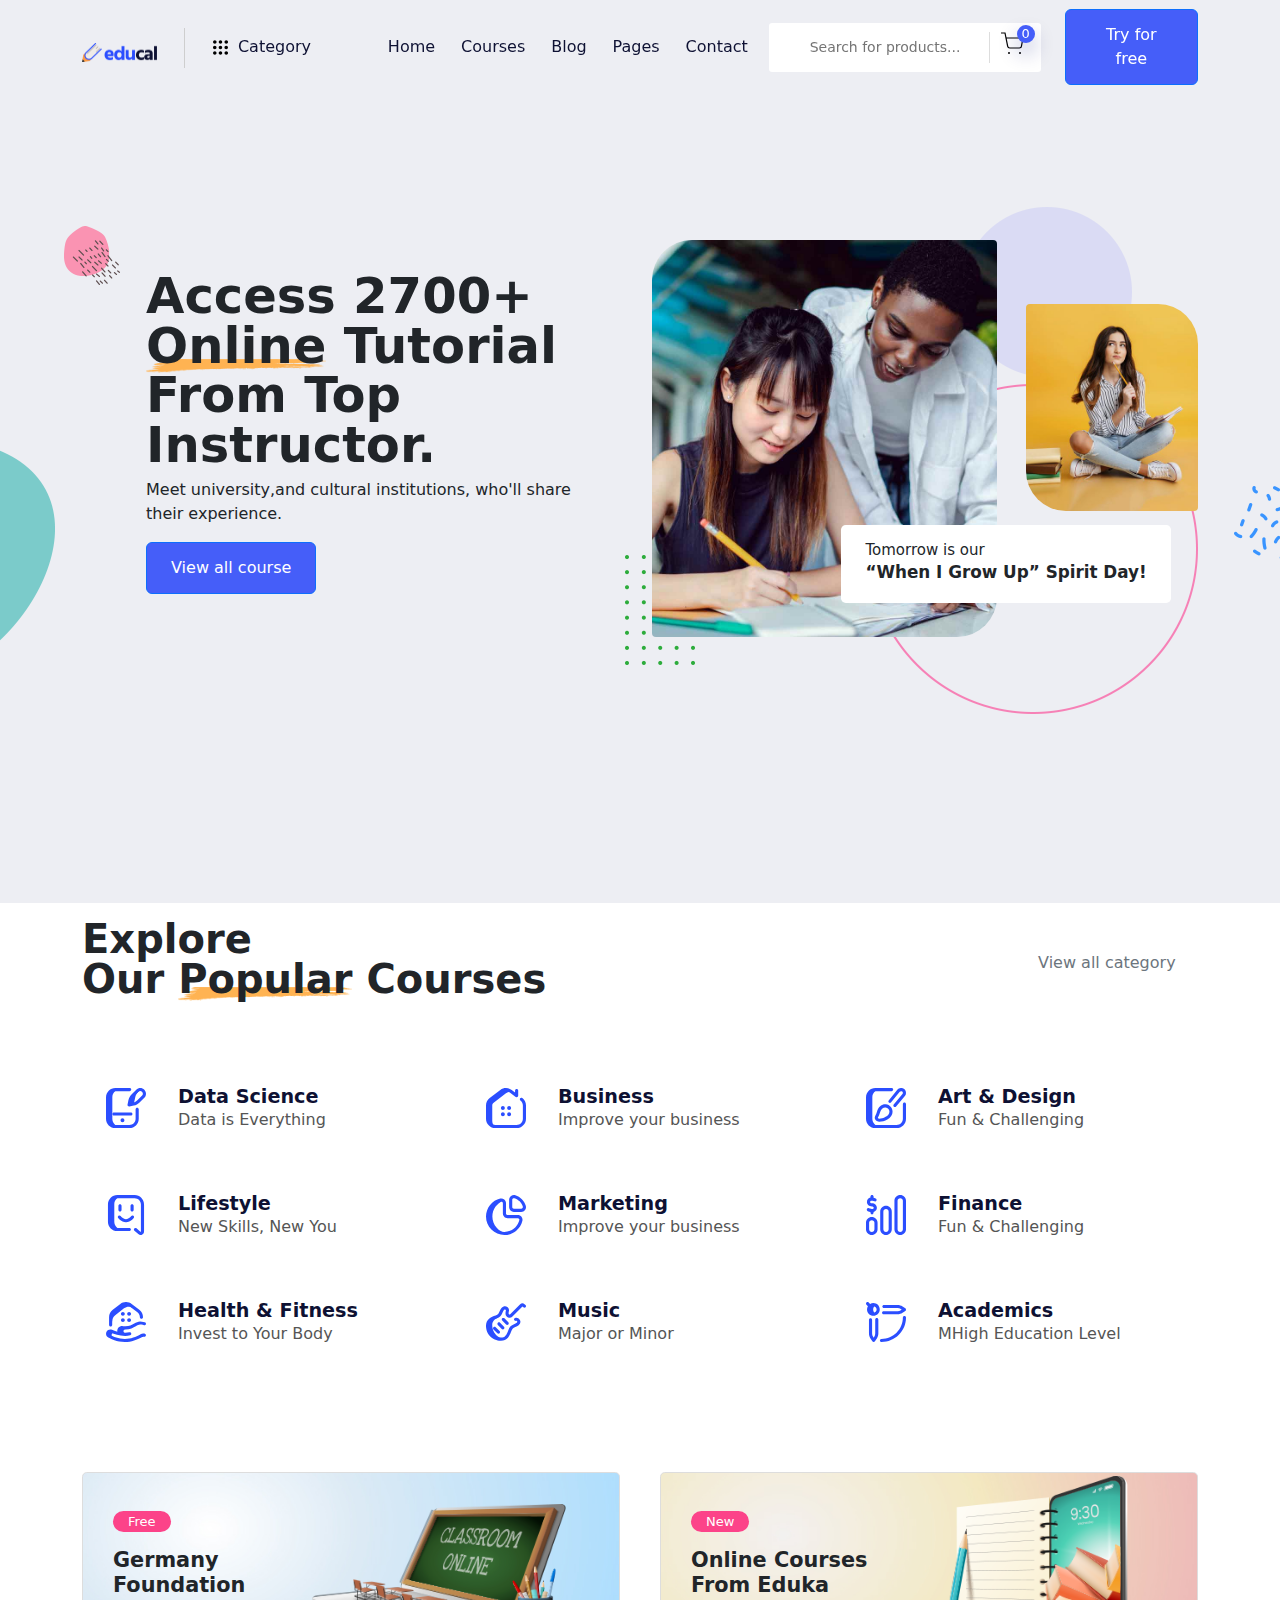
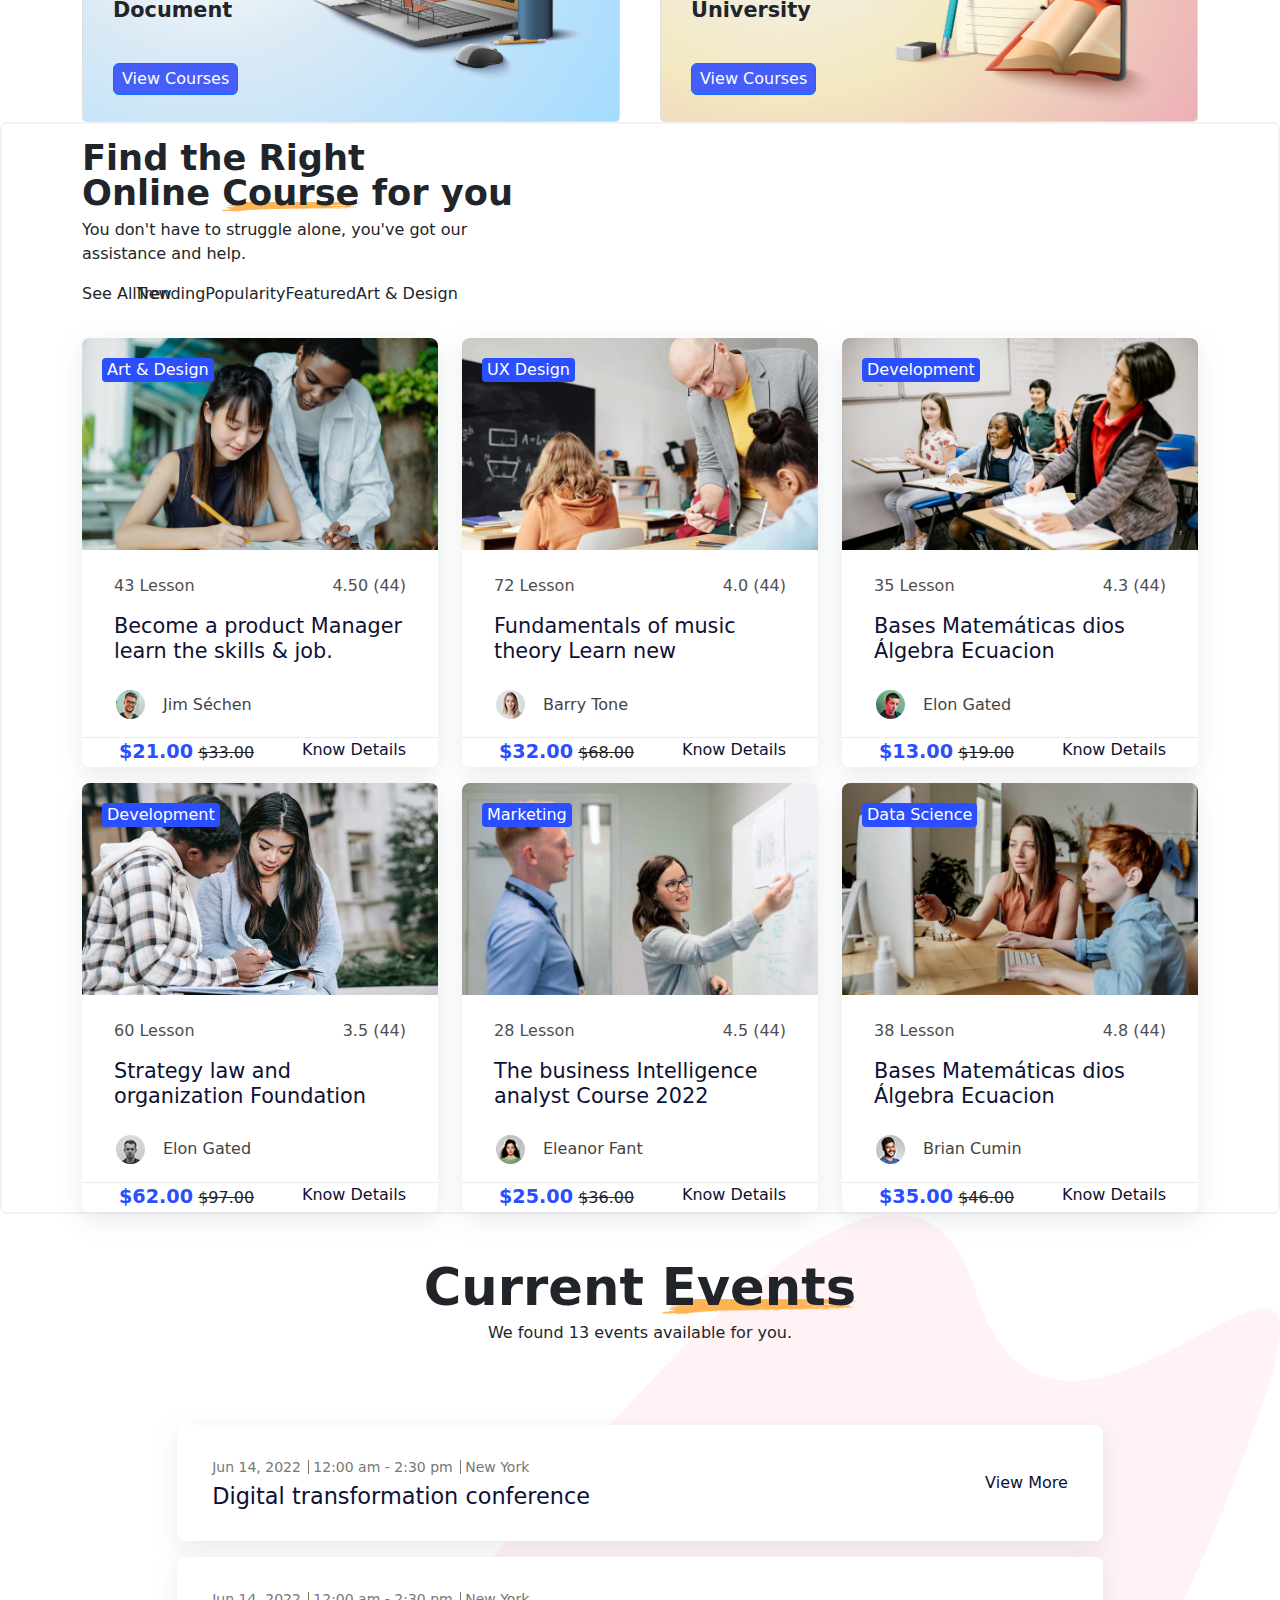
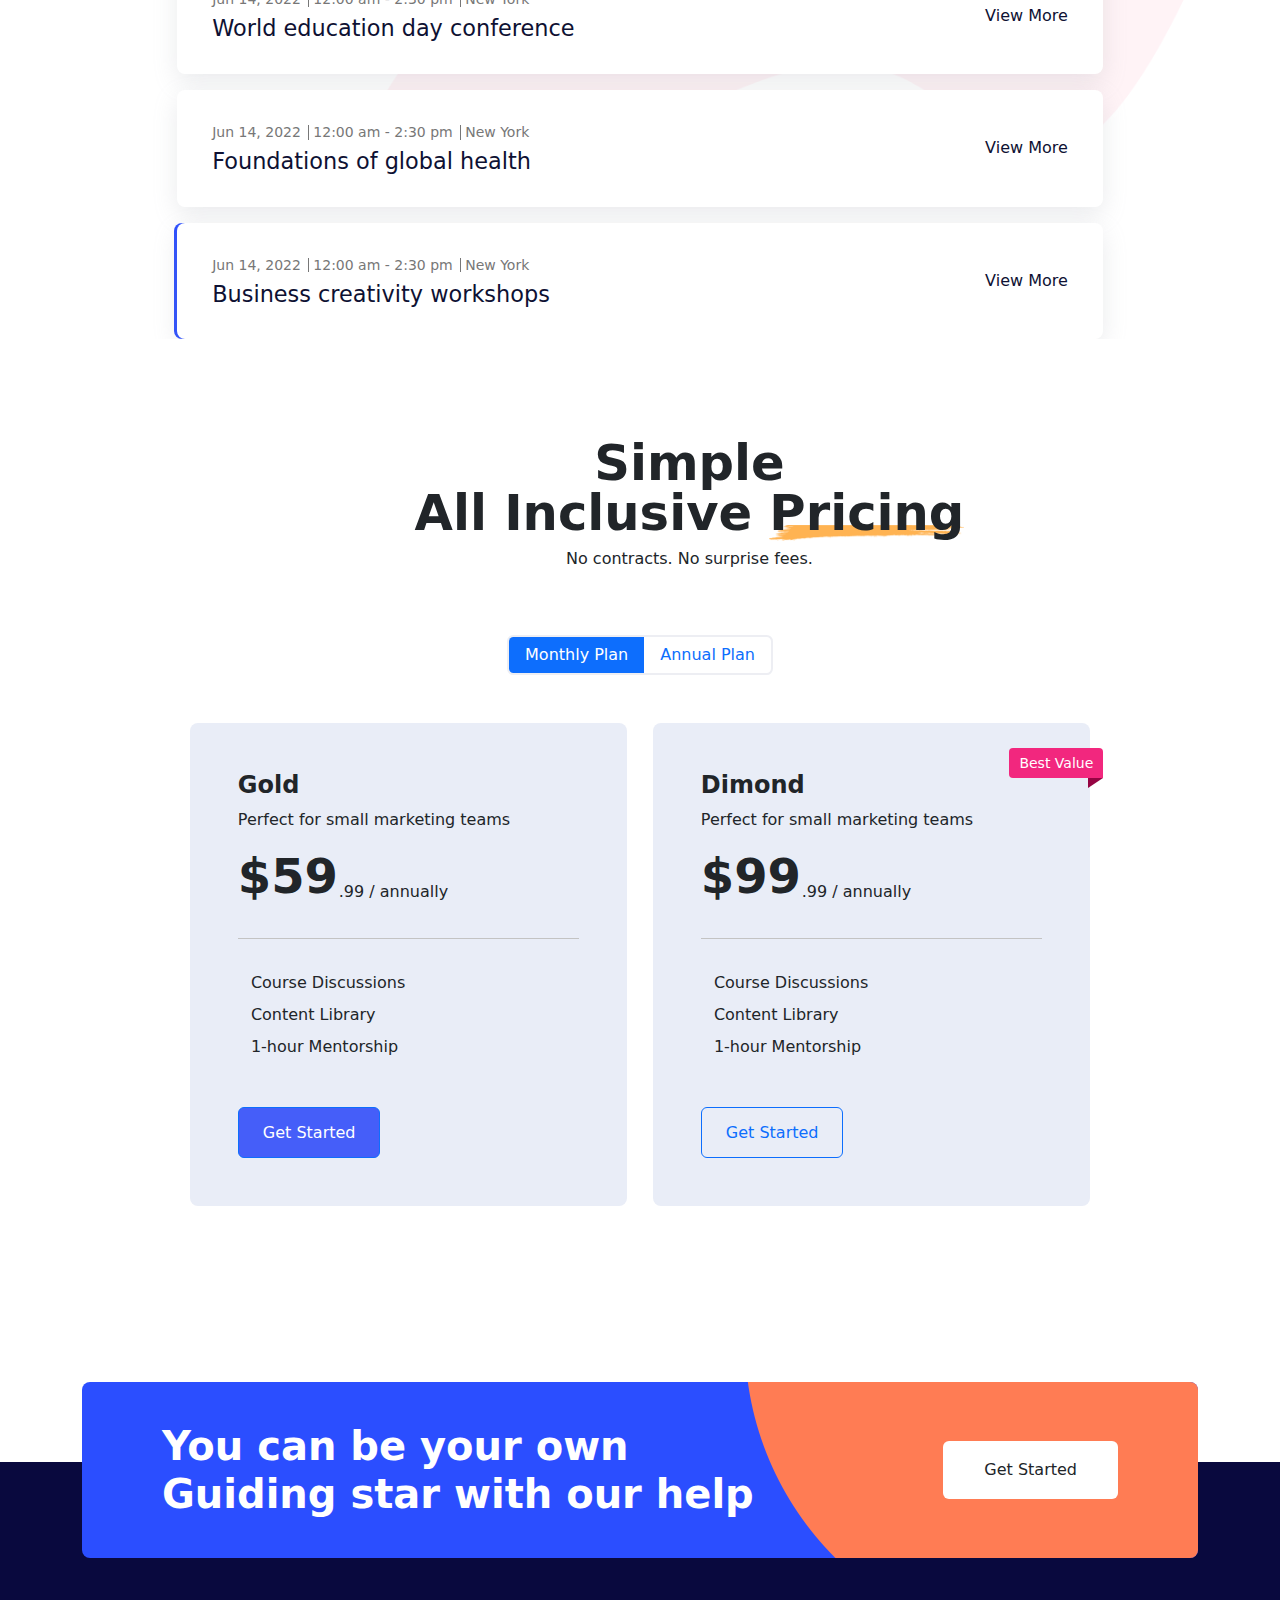
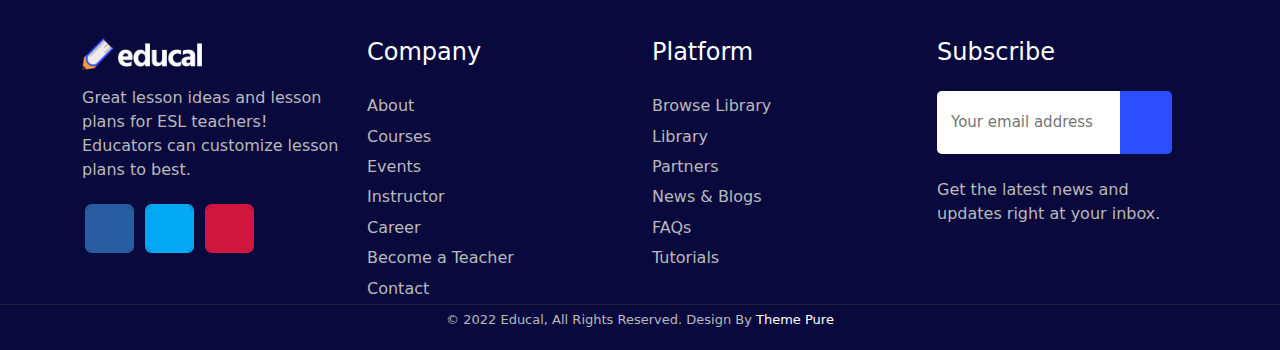
==== commit a4248429: "courses" ====
--- a/index.html
+++ b/index.html
@@ -501,7 +501,7 @@
             </div>
             <div class="row">
                 <!-- card 1 -->
-                <div class="col-4 course-card trending popularity art-design shown">
+                <div class="col-4 course-card trending popularity art-design shown mt-3">
                     <div class="course-card-item">
                         <div class="course-card-header position-relative">
                             <a href="">
@@ -545,7 +545,7 @@
                     </div>
                 </div>
                 <!-- card 2 -->
-                <div class="col-4 course-card popularity featured art-design shown">
+                <div class="col-4 course-card popularity featured art-design shown mt-3">
                     <div class="course-card-item">
                         <div class="course-card-header position-relative">
                             <a href="">
@@ -588,7 +588,7 @@
                     </div>
                 </div>
                 <!-- card 3 -->
-                <div class="col-4 course-card marketing featured art-design shown">
+                <div class="col-4 course-card marketing featured art-design shown mt-3">
                     <div class="course-card-item">
                         <div class="course-card-header position-relative">
                             <a href="">
@@ -631,7 +631,7 @@
                     </div>
                 </div>
                 <!-- card 4 -->
-                <div class="col-4 course-card popularity featured shown">
+                <div class="col-4 course-card popularity featured shown mt-3">
                     <div class="course-card-item">
                         <div class="course-card-header position-relative">
                             <a href="">
@@ -674,7 +674,7 @@
                     </div>
                 </div>
                 <!-- card 5 -->
-                <div class="col-4 course-card trending featured art-design shown">
+                <div class="col-4 course-card trending featured art-design shown mt-3">
                     <div class="course-card-item">
                         <div class="course-card-header position-relative">
                             <a href="">
@@ -717,7 +717,7 @@
                     </div>
                 </div>
                 <!-- card 6 -->
-                <div class="col-4 course-card trending popularity art-design shown">
+                <div class="col-4 course-card trending popularity art-design shown mt-3">
                     <div class="course-card-item">
                         <div class="course-card-header position-relative">
                             <a href="">
@@ -786,7 +786,7 @@
             </div>
             <div class="row justify-content-center">
                 <div class="col-10">
-                    <div class="event-item d-flex justify-content-between align-items-center position-relative">
+                    <div class="event-item d-flex justify-content-between align-items-center position-relative mt-3">
                         <div class="event-item-content">
                             <div class="event-time-and-date">
                                 <span class="br position-relative">Jun 14, 2022</span>
@@ -805,7 +805,7 @@
                     </div>
                 </div>
                 <div class="col-10">
-                    <div class="event-item d-flex justify-content-between align-items-center position-relative">
+                    <div class="event-item d-flex justify-content-between align-items-center position-relative mt-3">
                         <div class="event-item-content">
                             <div class="event-time-and-date">
                                 <span class="br position-relative">Jun 14, 2022</span>
@@ -823,8 +823,8 @@
                         </div>
                     </div>
                 </div>
-                <div class="col-lg-10 col-md-10 mb-3">
-                    <div class="event-item d-flex justify-content-between align-items-center position-relative">
+                <div class="col-10">
+                    <div class="event-item d-flex justify-content-between align-items-center position-relative mt-3">
                         <div class="event-item-content">
                             <div class="event-time-and-date">
                                 <span class="br position-relative">Jun 14, 2022</span>
@@ -842,8 +842,8 @@
                         </div>
                     </div>
                 </div>
-                <div class="col-lg-10 col-md-10 mb-3">
-                    <div class="event-item d-flex justify-content-between align-items-center position-relative fill">
+                <div class="col-10">
+                    <div class="event-item d-flex justify-content-between align-items-center position-relative fill mt-3">
                         <div class="event-item-content">
                             <div class="event-time-and-date">
                                 <span class="br position-relative">Jun 14, 2022</span>
@@ -968,7 +968,7 @@
         </div>
     </section>
 
-    <!-- your own guide section start -->
+    <!--  guide section  -->
     <section id="guide" class="your-own-guide">
         <div class="container">
             <div class="row justify-content-center">
@@ -986,7 +986,7 @@
             </div>
         </div>
     </section>
-    <!-- your own guide section close -->
+
     </main>
     <footer>
         <div class="footer-top">
--- a/assets/css/style.css
+++ b/assets/css/style.css
@@ -48,7 +48,7 @@
     visibility: visible;
     opacity: 1;
     animation: scale 1s ease-in-out forwards;
-    -webkit-animation: scale 1s ease-in-out forwards;
+
 }
 
 .hide {
@@ -541,6 +541,7 @@
     border: 2px solid rgb(243, 243, 243);
     border-radius: 0.4rem;
     transition: all 0.3s ease-in-out 0s;
+    background-color: #f3f4f8
 }
 
 
@@ -702,7 +703,7 @@
     border-radius: 0.5rem;
     overflow: hidden;
     height: 100%;
-    box-shadow: var(--shadow);
+    box-shadow: rgba(149, 157, 165, 0.2) 0px 8px 24px;
 }
 
 #course-categories .course-card-item .course-card-header {
@@ -821,7 +822,7 @@
 }
 
 #event .event-item {
-    box-shadow: var(--shadow);
+    box-shadow: rgba(149, 157, 165, 0.2) 0px 8px 24px;
     padding: 2rem 2.2rem;
     border-radius: 0.5rem;
     flex-wrap: wrap;
@@ -1150,34 +1151,3 @@
 footer .con-mt {
     margin-top: 2rem;
 }
-
-/* click to top btn style */
-.clickToTop-btn {
-    bottom: 3rem;
-    right: 3rem;
-    color: var(--color);
-    width: 50px;
-    height: 50px;
-    background: var(--gray-color);
-    border-radius: 50%;
-    z-index: 10;
-    cursor: pointer;
-    opacity: 0;
-    box-shadow: var(--shadow);
-    transform: translateY(25px);
-    transition: all 0.3s ease-in-out;
-}
-
-.clickToTop-btn.fade {
-    opacity: 1;
-    transform: translateY(0);
-}
-
-.clickToTop-btn .circle {
-    position: absolute;
-    inset: 2px;
-    display: grid;
-    place-items: center;
-    border-radius: inherit;
-    background: #fff;
-}